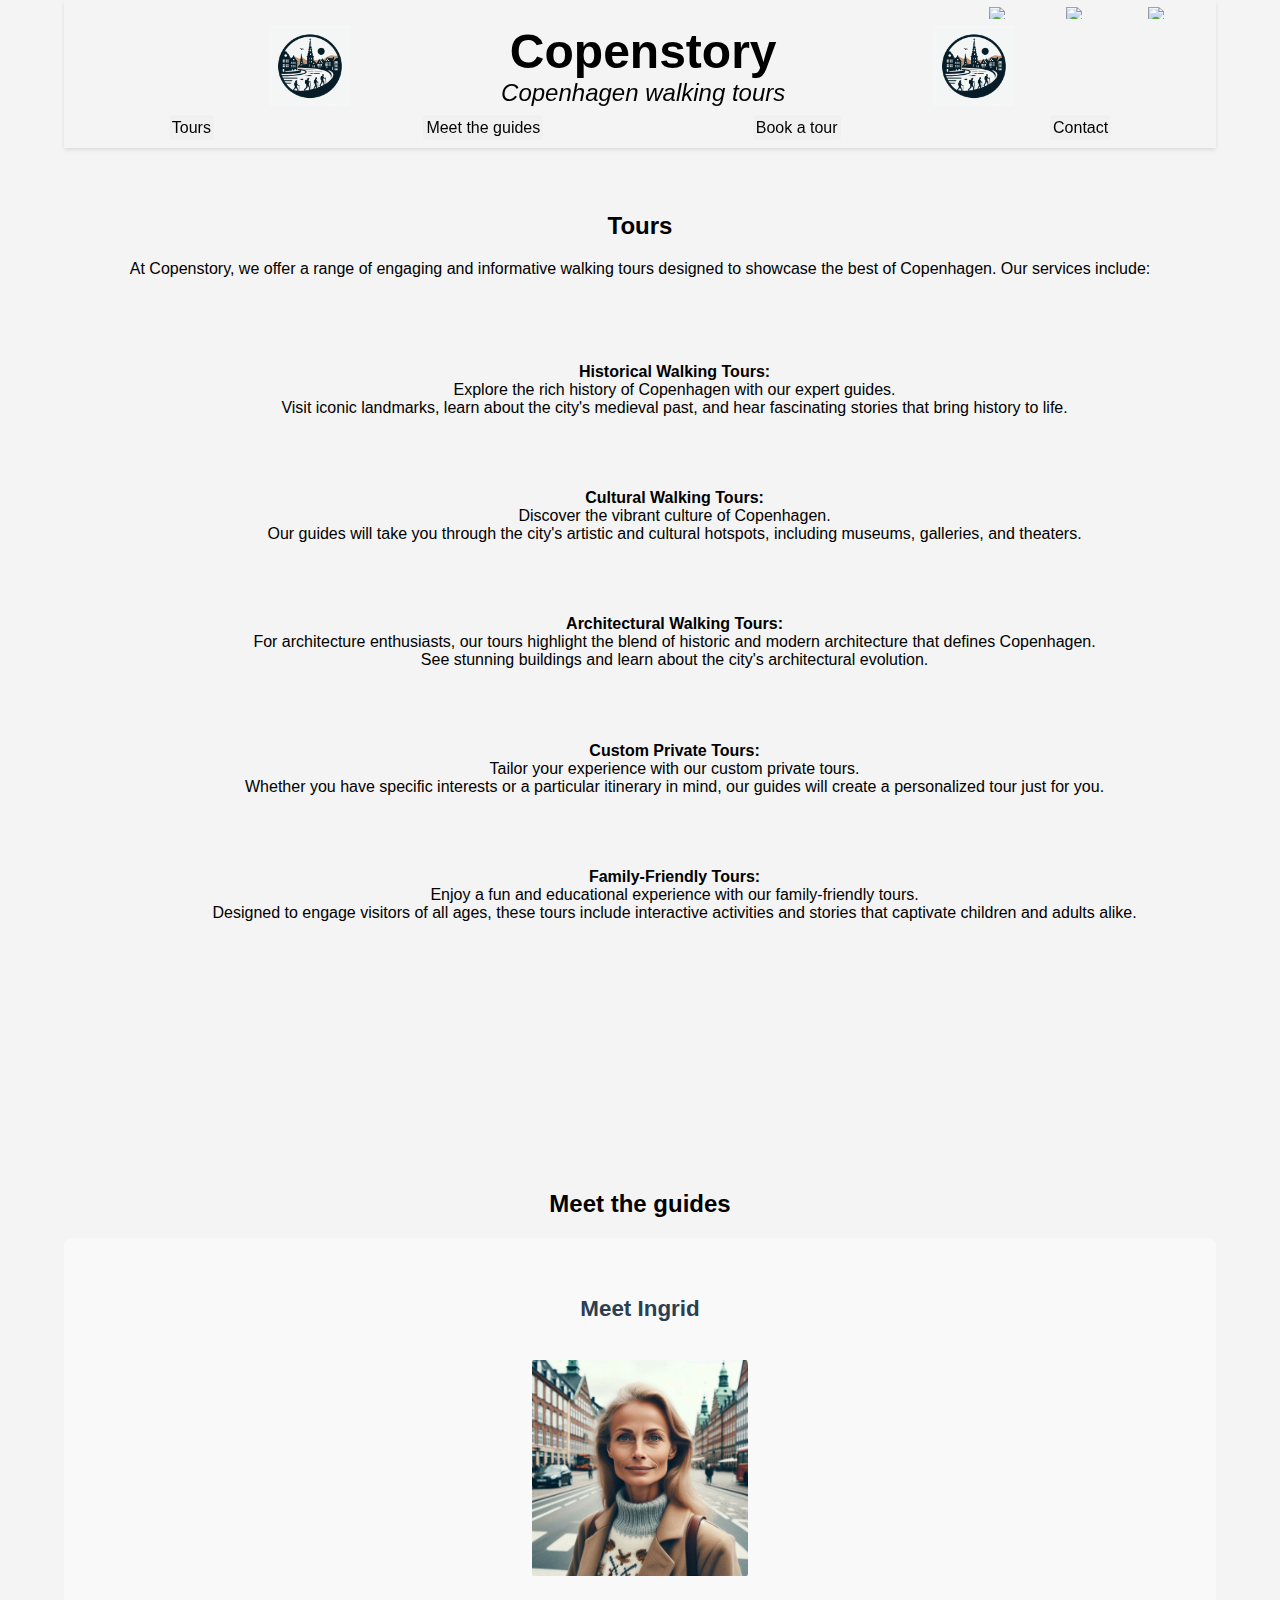
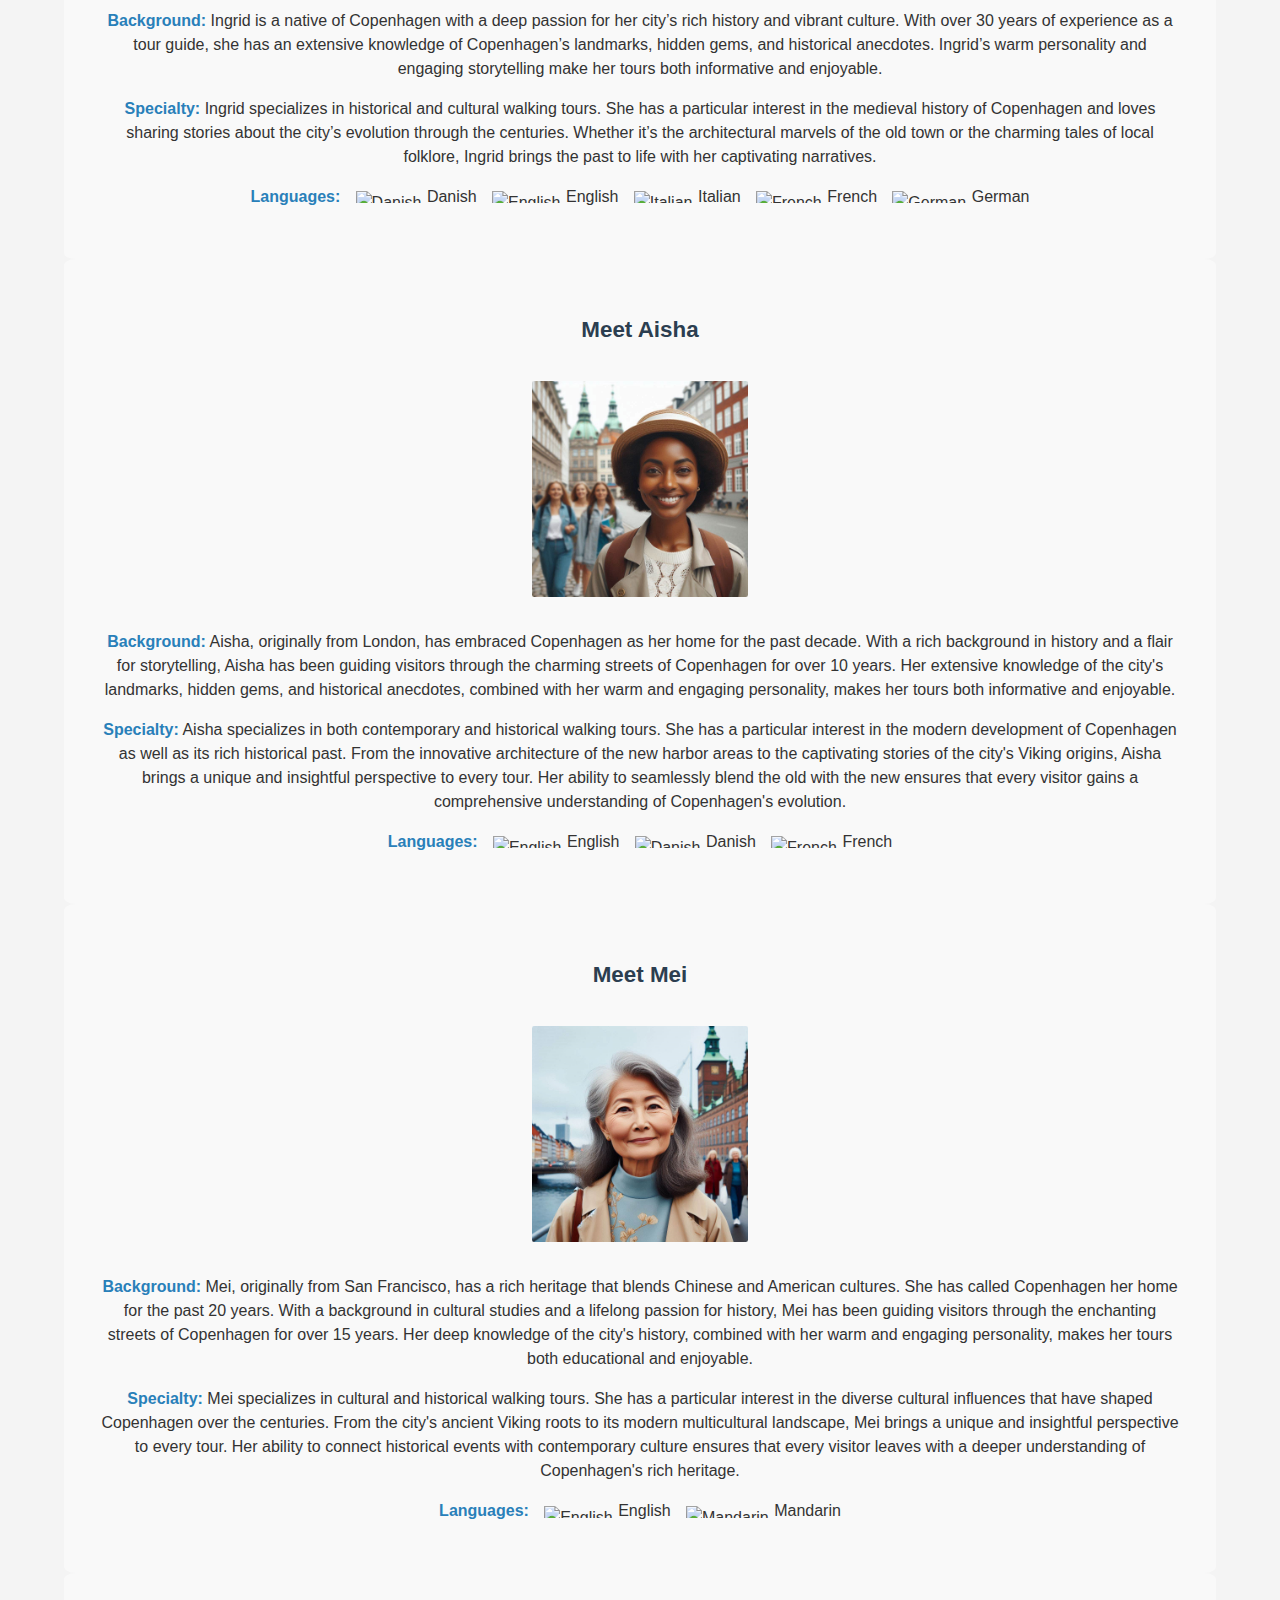
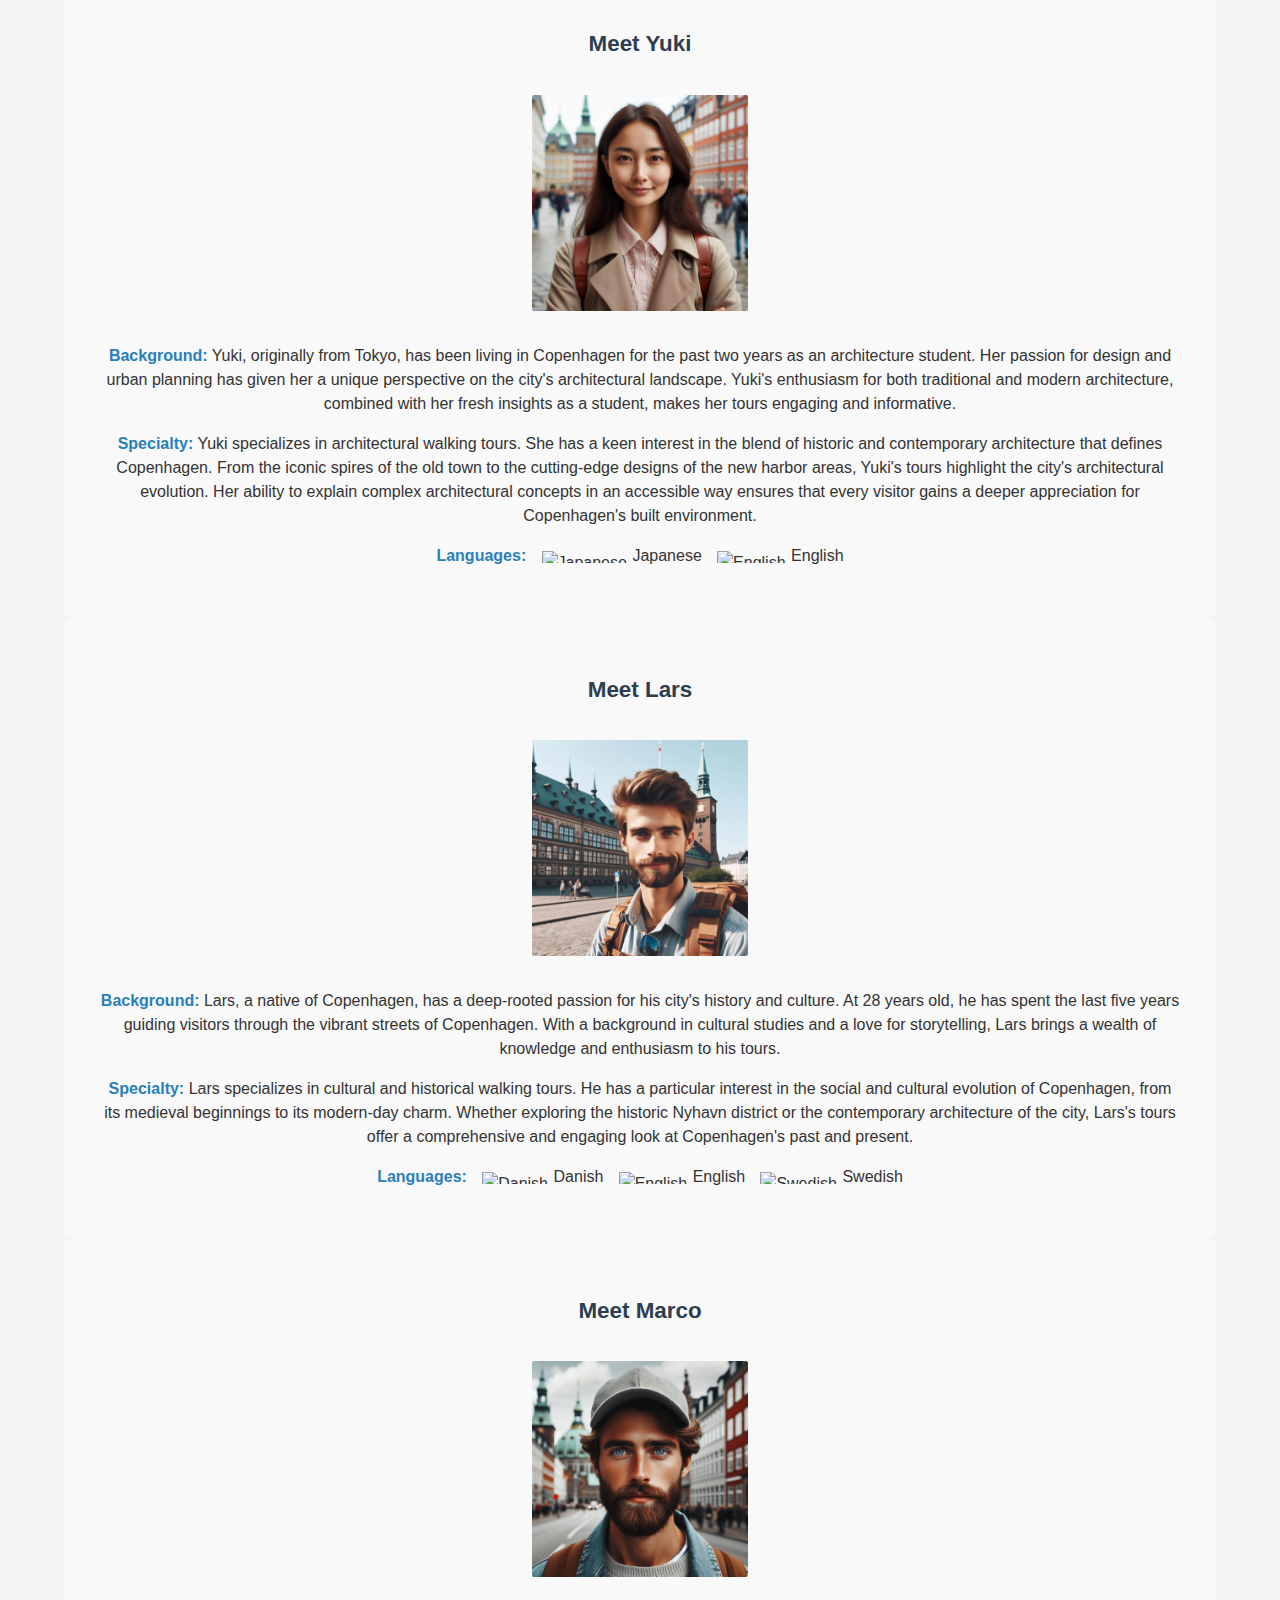
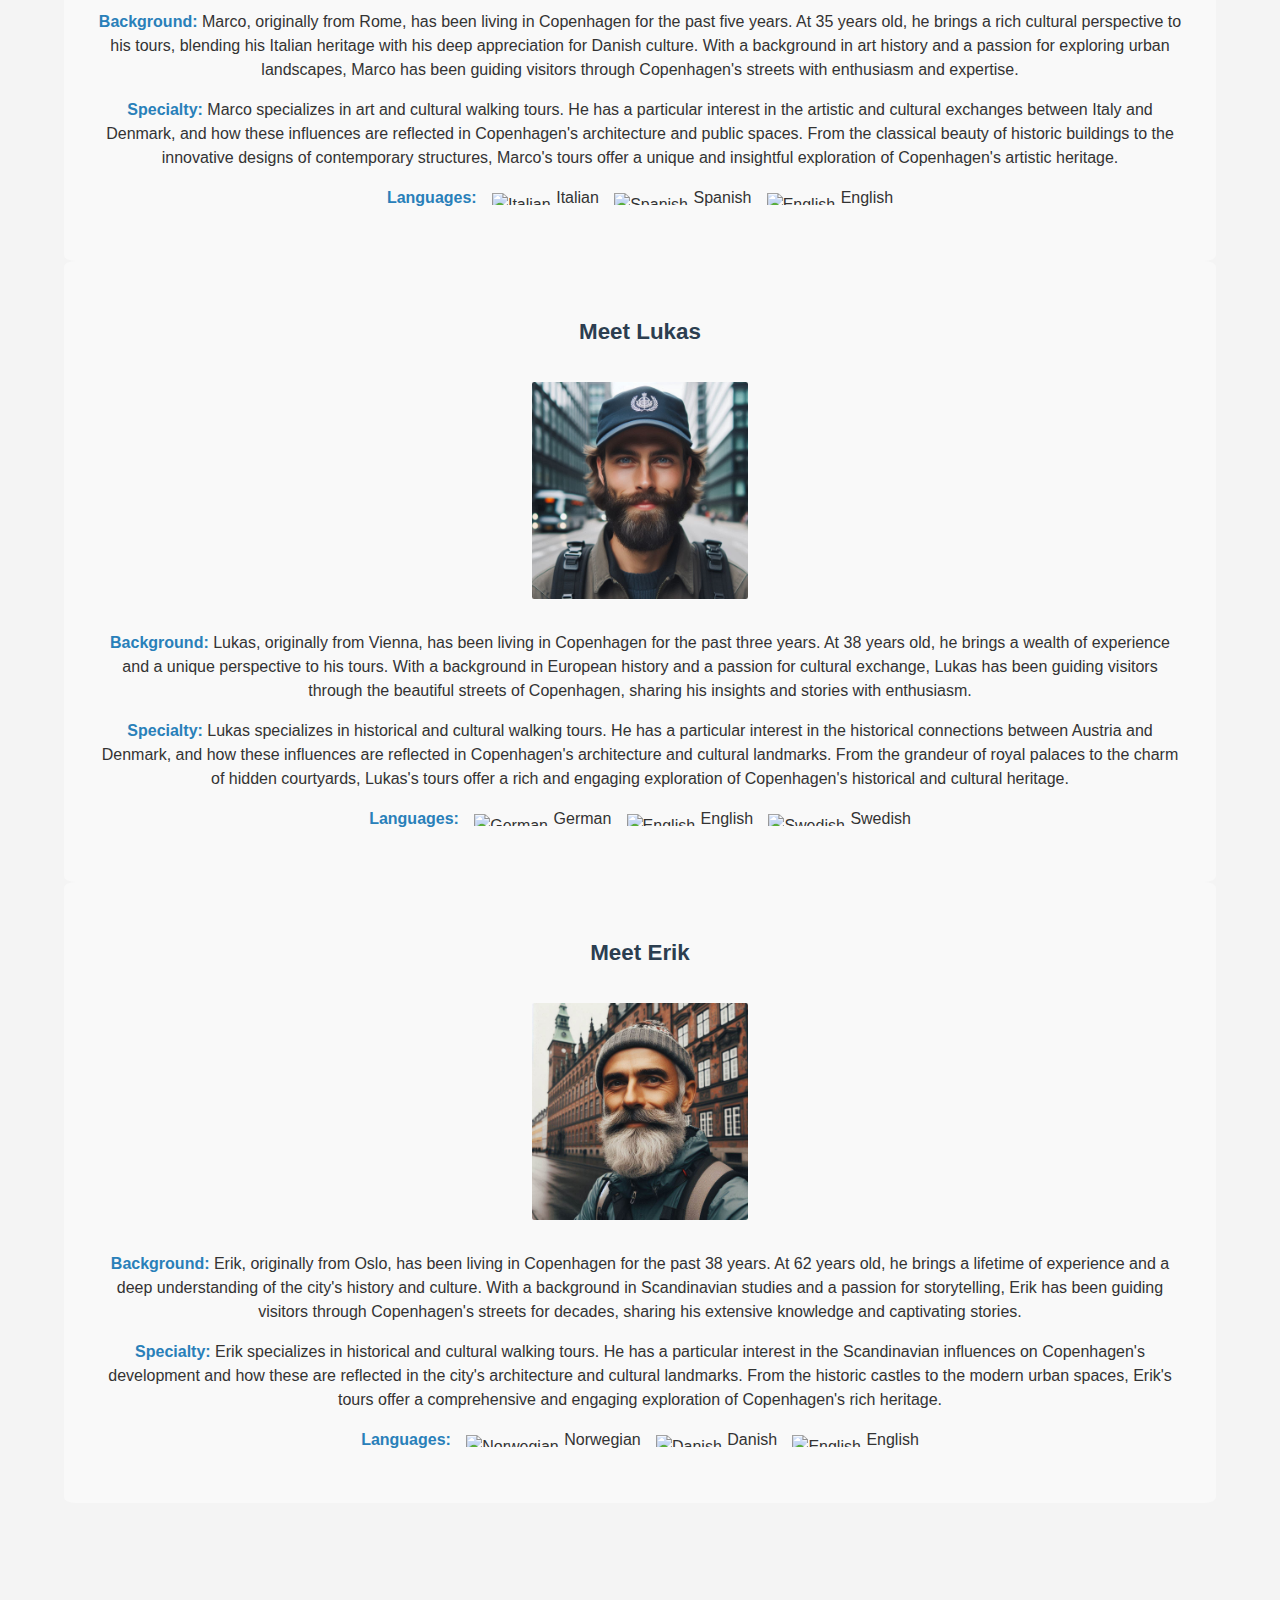
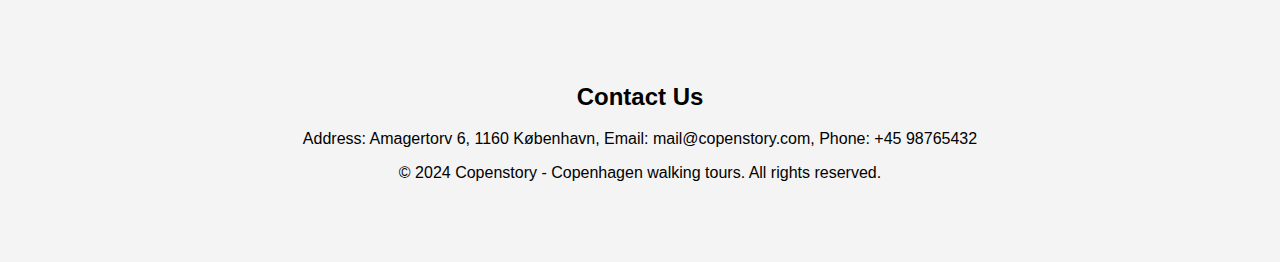
==== index.html @ 25bb9ea0 "validation" ====
<!DOCTYPE html>
<html lang="en">
<head>
    <meta charset="UTF-8">
    <meta name="viewport" content="width=device-width, initial-scale=1.0">
    <title>Copenstory - Copenhagen walking tours</title>
    <link rel="stylesheet" href="styles/style.css">
</head>
<body>
    <header>
        <div class="header-box">
            <div class="top-line">
                <div class="language-links">
                    <a href="index.html"><img src="https://flagicons.lipis.dev/flags/4x3/gb.svg" alt="English" class="flag-icon"></a>
                    <a href="de.html"><img src="https://flagicons.lipis.dev/flags/4x3/de.svg" alt="German" class="flag-icon"></a>
                    <a href="fr.html"><img src="https://flagicons.lipis.dev/flags/4x3/fr.svg" alt="French" class="flag-icon"></a>
                </div>
            </div>
            <div class="main-header">
                <img src="images/copenstory_logo.png" alt="Copenstory logo" class="logo_left">
                <ul class="header_text">
                    <li class="main_title">Copenstory</li>
                    <li class="sub_title">Copenhagen walking tours</li>
                </ul>
                <img src="images/copenstory_logo.png" alt="Copenstory logo" class="logo_right">
            </div>
            <nav>
                <ul class="horizontal_nav">
                    <li><a href="index.html">Tours</a></li>
                    <li><a href="#guides">Meet the guides</a></li>
                    <li><a href="#book">Book a tour</a></li>
                    <li><a href="#contact">Contact</a></li>
                </ul>
            </nav>
        </div>
    </header>
    <main>
        <section id="services">
            <h2>Tours</h2>
            <p>At Copenstory, we offer a range of engaging and informative walking tours designed to showcase the best of Copenhagen. Our services include:</p>
            <ul class="service-list">
                <li><strong>Historical Walking Tours:</strong> 
                    <br> Explore the rich history of Copenhagen with our expert guides. 
                    <br> Visit iconic landmarks, learn about the city's medieval past, and hear fascinating stories that bring history to life.</li>
                <li><strong>Cultural Walking Tours:</strong> 
                    <br>Discover the vibrant culture of Copenhagen. 
                    <br>Our guides will take you through the city's artistic and cultural hotspots, including museums, galleries, and theaters.</li>
                <li><strong>Architectural Walking Tours:</strong> 
                    <br>For architecture enthusiasts, our tours highlight the blend of historic and modern architecture that defines Copenhagen. 
                    <br>See stunning buildings and learn about the city's architectural evolution.</li>
                <li><strong>Custom Private Tours:</strong> 
                    <br>Tailor your experience with our custom private tours. 
                    <br>Whether you have specific interests or a particular itinerary in mind, our guides will create a personalized tour just for you.</li>
                <li><strong>Family-Friendly Tours:</strong> 
                    <br>Enjoy a fun and educational experience with our family-friendly tours. 
                    <br>Designed to engage visitors of all ages, these tours include interactive activities and stories that captivate children and adults alike.</li>
            </ul>
        
        </section>

        <section id="guides">
            <div class="spacer"></div>
                        <h2>Meet the guides</h2>
                  </section>
       
     
<!-- Guide1: Ingrid -->
<section class="guide-profile">
    <h2>Meet Ingrid</h2>
    <img src="images/guide1.png" alt="Ingrid - Walking Tour Guide" class="guide-image">
    <p><strong>Background:</strong> Ingrid is a native of Copenhagen with a deep passion for her city’s rich history and vibrant culture. With over 30 years of experience as a tour guide, she has an extensive knowledge of Copenhagen’s landmarks, hidden gems, and historical anecdotes. Ingrid’s warm personality and engaging storytelling make her tours both informative and enjoyable.</p>
    <p><strong>Specialty:</strong> Ingrid specializes in historical and cultural walking tours. She has a particular interest in the medieval history of Copenhagen and loves sharing stories about the city’s evolution through the centuries. Whether it’s the architectural marvels of the old town or the charming tales of local folklore, Ingrid brings the past to life with her captivating narratives.</p>
    <p><strong>Languages:</strong> 
        <img src="https://flagicons.lipis.dev/flags/4x3/dk.svg" alt="Danish" class="flag-icon"> Danish
        <img src="https://flagicons.lipis.dev/flags/4x3/gb.svg" alt="English" class="flag-icon"> English
        <img src="https://flagicons.lipis.dev/flags/4x3/it.svg" alt="Italian" class="flag-icon"> Italian
        <img src="https://flagicons.lipis.dev/flags/4x3/fr.svg" alt="French" class="flag-icon"> French
        <img src="https://flagicons.lipis.dev/flags/4x3/de.svg" alt="German" class="flag-icon"> German

    </p>
</section>

<!-- Guide2: Aisha -->
<section class="guide-profile">
    <h2>Meet Aisha</h2>
    <img src="images/guide2.png" alt="Aisha - Walking Tour Guide" class="guide-image">
    <p><strong>Background:</strong> Aisha, originally from London, has embraced Copenhagen as her home for the past decade. With a rich background in history and a flair for storytelling, Aisha has been guiding visitors through the charming streets of Copenhagen for over 10 years. Her extensive knowledge of the city's landmarks, hidden gems, and historical anecdotes, combined with her warm and engaging personality, makes her tours both informative and enjoyable.</p>
    <p><strong>Specialty:</strong> Aisha specializes in both contemporary and historical walking tours. She has a particular interest in the modern development of Copenhagen as well as its rich historical past. From the innovative architecture of the new harbor areas to the captivating stories of the city's Viking origins, Aisha brings a unique and insightful perspective to every tour. Her ability to seamlessly blend the old with the new ensures that every visitor gains a comprehensive understanding of Copenhagen's evolution.</p>
    <p><strong>Languages:</strong> 
        <img src="https://flagicons.lipis.dev/flags/4x3/gb.svg" alt="English" class="flag-icon"> English 
        <img src="https://flagicons.lipis.dev/flags/4x3/dk.svg" alt="Danish" class="flag-icon"> Danish 
        <img src="https://flagicons.lipis.dev/flags/4x3/fr.svg" alt="French" class="flag-icon"> French
    </p>
</section>

<!-- Guide3: Mei -->
<section class="guide-profile">
    <h2>Meet Mei</h2>
    <img src="images/guide3.png" alt="Mei - Walking Tour Guide" class="guide-image">
    <p><strong>Background:</strong> Mei, originally from San Francisco, has a rich heritage that blends Chinese and American cultures. She has called Copenhagen her home for the past 20 years. With a background in cultural studies and a lifelong passion for history, Mei has been guiding visitors through the enchanting streets of Copenhagen for over 15 years. Her deep knowledge of the city's history, combined with her warm and engaging personality, makes her tours both educational and enjoyable.</p>
    <p><strong>Specialty:</strong> Mei specializes in cultural and historical walking tours. She has a particular interest in the diverse cultural influences that have shaped Copenhagen over the centuries. From the city's ancient Viking roots to its modern multicultural landscape, Mei brings a unique and insightful perspective to every tour. Her ability to connect historical events with contemporary culture ensures that every visitor leaves with a deeper understanding of Copenhagen's rich heritage.</p>
    <p><strong>Languages:</strong> 
        <img src="https://flagicons.lipis.dev/flags/4x3/gb.svg" alt="English" class="flag-icon"> English 
        <img src="https://flagicons.lipis.dev/flags/4x3/cn.svg" alt="Mandarin" class="flag-icon"> Mandarin 
         <!-- <img src="https://flagicons.lipis.dev/flags/4x3/dk.svg" alt="Danish" class="flag-icon"> Danish -->
    </p>
</section>

<!-- Guide4: Yuki -->
<section class="guide-profile">
    <h2>Meet Yuki</h2>
    <img src="images/guide4.png" alt="Yuki - Walking Tour Guide" class="guide-image">
    <p><strong>Background:</strong> Yuki, originally from Tokyo, has been living in Copenhagen for the past two years as an architecture student. Her passion for design and urban planning has given her a unique perspective on the city's architectural landscape. Yuki's enthusiasm for both traditional and modern architecture, combined with her fresh insights as a student, makes her tours engaging and informative.</p>
    <p><strong>Specialty:</strong> Yuki specializes in architectural walking tours. She has a keen interest in the blend of historic and contemporary architecture that defines Copenhagen. From the iconic spires of the old town to the cutting-edge designs of the new harbor areas, Yuki's tours highlight the city's architectural evolution. Her ability to explain complex architectural concepts in an accessible way ensures that every visitor gains a deeper appreciation for Copenhagen's built environment.</p>
    <p><strong>Languages:</strong> 
        <img src="https://flagicons.lipis.dev/flags/4x3/jp.svg" alt="Japanese" class="flag-icon"> Japanese 
        <img src="https://flagicons.lipis.dev/flags/4x3/gb.svg" alt="English" class="flag-icon"> English
       <!-- <img src="https://flagicons.lipis.dev/flags/4x3/dk.svg" alt="Danish" class="flag-icon"> Danish -->
    </p>
</section>

<!-- Guide5: Lars -->
<section class="guide-profile">
    <h2>Meet Lars</h2>
    <img src="images/guide5.png" alt="Lars - Walking Tour Guide" class="guide-image">
    <p><strong>Background:</strong> Lars, a native of Copenhagen, has a deep-rooted passion for his city's history and culture. At 28 years old, he has spent the last five years guiding visitors through the vibrant streets of Copenhagen. With a background in cultural studies and a love for storytelling, Lars brings a wealth of knowledge and enthusiasm to his tours.</p>
    <p><strong>Specialty:</strong> Lars specializes in cultural and historical walking tours. He has a particular interest in the social and cultural evolution of Copenhagen, from its medieval beginnings to its modern-day charm. Whether exploring the historic Nyhavn district or the contemporary architecture of the city, Lars's tours offer a comprehensive and engaging look at Copenhagen's past and present.</p>
    <p><strong>Languages:</strong> 
        <img src="https://flagicons.lipis.dev/flags/4x3/dk.svg" alt="Danish" class="flag-icon"> Danish 
        <img src="https://flagicons.lipis.dev/flags/4x3/gb.svg" alt="English" class="flag-icon"> English 
        <img src="https://flagicons.lipis.dev/flags/4x3/se.svg" alt="Swedish" class="flag-icon"> Swedish
    </p>
</section>

<!-- Guide6: Marco -->
<section class="guide-profile">
    <h2>Meet Marco</h2>
    <img src="images/guide6.png" alt="Marco - Walking Tour Guide" class="guide-image">
    <p><strong>Background:</strong> Marco, originally from Rome, has been living in Copenhagen for the past five years. At 35 years old, he brings a rich cultural perspective to his tours, blending his Italian heritage with his deep appreciation for Danish culture. With a background in art history and a passion for exploring urban landscapes, Marco has been guiding visitors through Copenhagen's streets with enthusiasm and expertise.</p>
    <p><strong>Specialty:</strong> Marco specializes in art and cultural walking tours. He has a particular interest in the artistic and cultural exchanges between Italy and Denmark, and how these influences are reflected in Copenhagen's architecture and public spaces. From the classical beauty of historic buildings to the innovative designs of contemporary structures, Marco's tours offer a unique and insightful exploration of Copenhagen's artistic heritage.</p>
    <p><strong>Languages:</strong> 
        <img src="https://flagicons.lipis.dev/flags/4x3/it.svg" alt="Italian" class="flag-icon"> Italian 
        <img src="https://flagicons.lipis.dev/flags/4x3/es.svg" alt="Spanish" class="flag-icon"> Spanish 
        <img src="https://flagicons.lipis.dev/flags/4x3/gb.svg" alt="English" class="flag-icon"> English 
           </p>
</section>

<!-- Guide7: Lukas -->
<section class="guide-profile">
    <h2>Meet Lukas</h2>
    <img src="images/guide7.png" alt="Lukas - Walking Tour Guide" class="guide-image">
    <p><strong>Background:</strong> Lukas, originally from Vienna, has been living in Copenhagen for the past three years. At 38 years old, he brings a wealth of experience and a unique perspective to his tours. With a background in European history and a passion for cultural exchange, Lukas has been guiding visitors through the beautiful streets of Copenhagen, sharing his insights and stories with enthusiasm.</p>
    <p><strong>Specialty:</strong> Lukas specializes in historical and cultural walking tours. He has a particular interest in the historical connections between Austria and Denmark, and how these influences are reflected in Copenhagen's architecture and cultural landmarks. From the grandeur of royal palaces to the charm of hidden courtyards, Lukas's tours offer a rich and engaging exploration of Copenhagen's historical and cultural heritage.</p>
    <p><strong>Languages:</strong> 
        <img src="https://flagicons.lipis.dev/flags/4x3/de.svg" alt="German" class="flag-icon"> German 
        <img src="https://flagicons.lipis.dev/flags/4x3/gb.svg" alt="English" class="flag-icon"> English 
        <img src="https://flagicons.lipis.dev/flags/4x3/se.svg" alt="Swedish" class="flag-icon"> Swedish
     
    </p>
</section>

<!-- Guide8: Erik -->
<section class="guide-profile">
    <h2>Meet Erik</h2>
    <img src="images/guide8.png" alt="Erik - Walking Tour Guide" class="guide-image">
    <p><strong>Background:</strong> Erik, originally from Oslo, has been living in Copenhagen for the past 38 years. At 62 years old, he brings a lifetime of experience and a deep understanding of the city's history and culture. With a background in Scandinavian studies and a passion for storytelling, Erik has been guiding visitors through Copenhagen's streets for decades, sharing his extensive knowledge and captivating stories.</p>
    <p><strong>Specialty:</strong> Erik specializes in historical and cultural walking tours. He has a particular interest in the Scandinavian influences on Copenhagen's development and how these are reflected in the city's architecture and cultural landmarks. From the historic castles to the modern urban spaces, Erik's tours offer a comprehensive and engaging exploration of Copenhagen's rich heritage.</p>
    <p><strong>Languages:</strong> 
        <img src="https://flagicons.lipis.dev/flags/4x3/no.svg" alt="Norwegian" class="flag-icon"> Norwegian 
        <img src="https://flagicons.lipis.dev/flags/4x3/dk.svg" alt="Danish" class="flag-icon"> Danish 
        <img src="https://flagicons.lipis.dev/flags/4x3/gb.svg" alt="English" class="flag-icon"> English
    </p>
</section>
                          
        <section id="contact">
            <div class="spacer"></div>
            
            <h2>Contact Us</h2>
            <p>Address: Amagertorv 6, 1160 København, Email: mail@copenstory.com, Phone: +45 98765432</p>
        </section>
       <footer>
        <p>&copy; 2024 Copenstory - Copenhagen walking tours. All rights reserved.</p>
    </footer>

</body>
</html>
---- styles/style.css ----
body {
    font-family: Arial, sans-serif;
    margin: 0; /* Remove margins */
    padding: 5% 5%; /* Add padding to the sides */
    background-color: #f4f4f4;
    text-align: center;
    box-sizing: border-box;
    padding-top: 12em; /* Adjust this value based on the height of your header */
}

.spacer {
    height: 10em; /* Adjust the height as needed */
}

@media (max-width: 600px) {
    .spacer  {
        height: 6em; /* Adjust the height as needed */
    }}



/* HEADER start */

header {
    position: fixed; /* This makes the header fixed */
    top: 0; /* Position it at the top */
    width: 90%; /* Make sure it spans the full width */
    background-color: #f4f4f4; /* Same background color as the body */
    z-index: 1000; /* Ensure it stays above other content */
}

.header-box {
    width: 100%; /* Adjust width to match body padding */ 
    background-color: #f4f4f4; /* Same background color as the body */
    box-shadow: 0 0.125em 0.25em rgba(0, 0, 0, 0.1); /* Optional: Add a shadow for better separation */
}

.top-line {
    display: flex;
    justify-content: flex-end;
    padding: 0.2em;
    flex-wrap: wrap; /* Allow items to wrap on smaller screens */
}

.language-links {
    display: flex;
    gap: 0.5em; /* Space between the flags */
    align-items: center;
}

.flag-icon {
    width: 2em; /* Adjust the size as needed */
    height: auto;
    vertical-align: middle; /* Align the icons with the text */
}


.main-header {
    display: grid;
    grid-template-columns: 25% 50% 25%;
    align-items: center;
    gap: 0.2em; /* Adjust the gap as needed */
}

.logo_left {
    grid-column: 1;
    width: auto;
    height: 100%;
    max-height: 5em; 
    margin-right: 0.1em; 
    justify-self: right; /* Center horizontally */
    align-self: center; /* Center vertically */
}

@media (max-width: 600px) {
    .logo_left {
        max-height: 3em; 
        padding: 0.1em; /* Adjust padding for smaller screens */
        flex-wrap: nowrap;
        justify-self: right; /* Center horizontally */
        align-self: center; /* Center vertically */
    }}


.logo_right {
    grid-column: 3;
    width: auto;
    height: 100%;
    max-height: 5em; 
    margin-right: 0.1em; 
 
}

@media (max-width: 600px) {
    .logo_right {
        max-height: 3em; 
        }}


.header_text {
    grid-column: 2;
    list-style: none;
    padding: 0;
    margin: 0;
}

.header_text li {
    margin: 0;
}

.main_title {
    font-size: 3em; /* Adjust this value to make the main title larger */
    font-weight: bold; /* This makes the main title bold */
}

@media (max-width: 600px) {
    .main_title {
        max-height: 2em; 
        font-size: 2em;
        }}

@media (max-width: 500px) {
            .main_title {
                max-height: 1em; 
                font-size: 1em;
                }}

.sub_title {
    font-size: 1.5em; /* Adjust this value to make the subtitle smaller */
    font-weight: normal; /* This makes the subtitle normal weight */
    font-style: italic; /* This makes the subtitle italic */
}

@media (max-width: 600px) {
    .sub_title {
        max-height: 1em; 
        font-size: 1em;
        }}

@media (max-width: 500px) {
            .sub_title {
                max-height: 0.7em; 
                font-size:  0.7em; 
                }}




/* navigation bar */
nav {
    display: grid;
    width: 100%; /* Ensure the nav spans the full width */
    background-color: #f4f4f4; /* Same background color as the header */
}

.horizontal_nav {
    list-style-type: none; /* Remove bullet points */
    padding: 0; /* Remove default padding */
    margin: 0; /* Remove default margin */
    display: flex; /* Use Flexbox to arrange items horizontally */
    justify-content: space-around; /* Distribute items evenly */
    flex-wrap: nowrap; /* Prevent items from wrapping */
    white-space: nowrap; /* Force items to stay on a single line */
}

.horizontal_nav li {
    margin: 0.5em; /* Optional: space between items */
}

.horizontal_nav a {
    text-decoration: none; /* Remove underline from links */
    color: black; /* Set link color */
    padding: 0.2em; /* Add padding for better click area */
    background-color: #f0f0f0; /* Background color for links */
    border-radius: 0.25em; /* Rounded corners */
    display: block; /* Make the link fill the list item */
    
}

/* Media query for smaller screens */
@media (max-width: 500px) {
    .horizontal_nav a {
        font-size: 0.5em; /* Reduce font size for smaller screens */
        padding: 0.1em; /* Adjust padding for smaller screens */
        flex-wrap: nowrap;
    }}

.horizontal_nav a:hover {
    background-color: #ddd; /* Change background on hover */
}



/* HEADER end */

/* TOURS LIST */
.service-list {
    width: 100%;
    list-style-type: none; /* Remove default bullets */
    padding: 3%;
}

.service-list li {
    margin-bottom: 0.2rem; /* Add space between items */
    padding: 3%;
    position: relative;
}


/*
.service-list li::before {
    content: '•'; 
    color: #080808; 
    font-size: 1.5rem; 
    position: absolute;
    left: 5%;
    top: 0;
    line-height: 1.2rem; 
}

*/
/* GUIDES */


.guide-profile {
    font-family: Arial, sans-serif;
    line-height: 1.6;
    color: #333;
    max-width: 100%;
    padding: 3%;
    border: 0.1% solid #ddd;
    border-radius: 1%;
    background-color: #f9f9f9;
}

.guide-profile h2 {
    font-size: 1.4rem; /* Using rem for relative sizing */
    margin-bottom: 1rem;
    color: #2c3e50;
}

.guide-profile p {
    margin-bottom: 1rem;
    font-size: 1rem; /* Using rem for relative sizing */
    line-height: 1.5; /* Adjust line height for better alignment */
}

.guide-profile strong {
    color: #2980b9;
}

.guide-image {
    display: block;
    max-width: 20%;
    max-height: 20%;
    
    margin: 3% auto;
    border-radius: 1%;
}

/* General media query for responsive design */
@media (max-width: 768px) {
    .guide-image {
        max-width: 60%; /* Adjust the max-width for smaller screens */
    }

    .guide-profile h2 {
        font-size: 2.5rem; /* Increase font size for better readability on small screens */
    }

    .guide-profile p {
        font-size: 1.2rem; /* Adjust font size for better readability */
    }
}

@media (max-width: 480px) {
    .guide-image {
        max-width: 60%; /* Further adjust the max-width for very small screens */
    }

    .guide-profile h2 {
        font-size: 3rem; /* Further increase font size for very small screens */
    }

    .guide-profile p {
        font-size: 1.4rem; /* Further adjust font size for very small screens */
    }
}

/* Flag icon styling */
.flag-icon {
    width: auto; /* Adjust the size as needed */
    height: 0.75rem;
    vertical-align: middle; /* Align the icons with the text */
    margin-right: 0.1%; /* Space between the icon and the text */
    margin-left: 1%; /* Space between the icon and the text */
    display: inline-block; /* Ensure the flag is treated as an inline element */
}
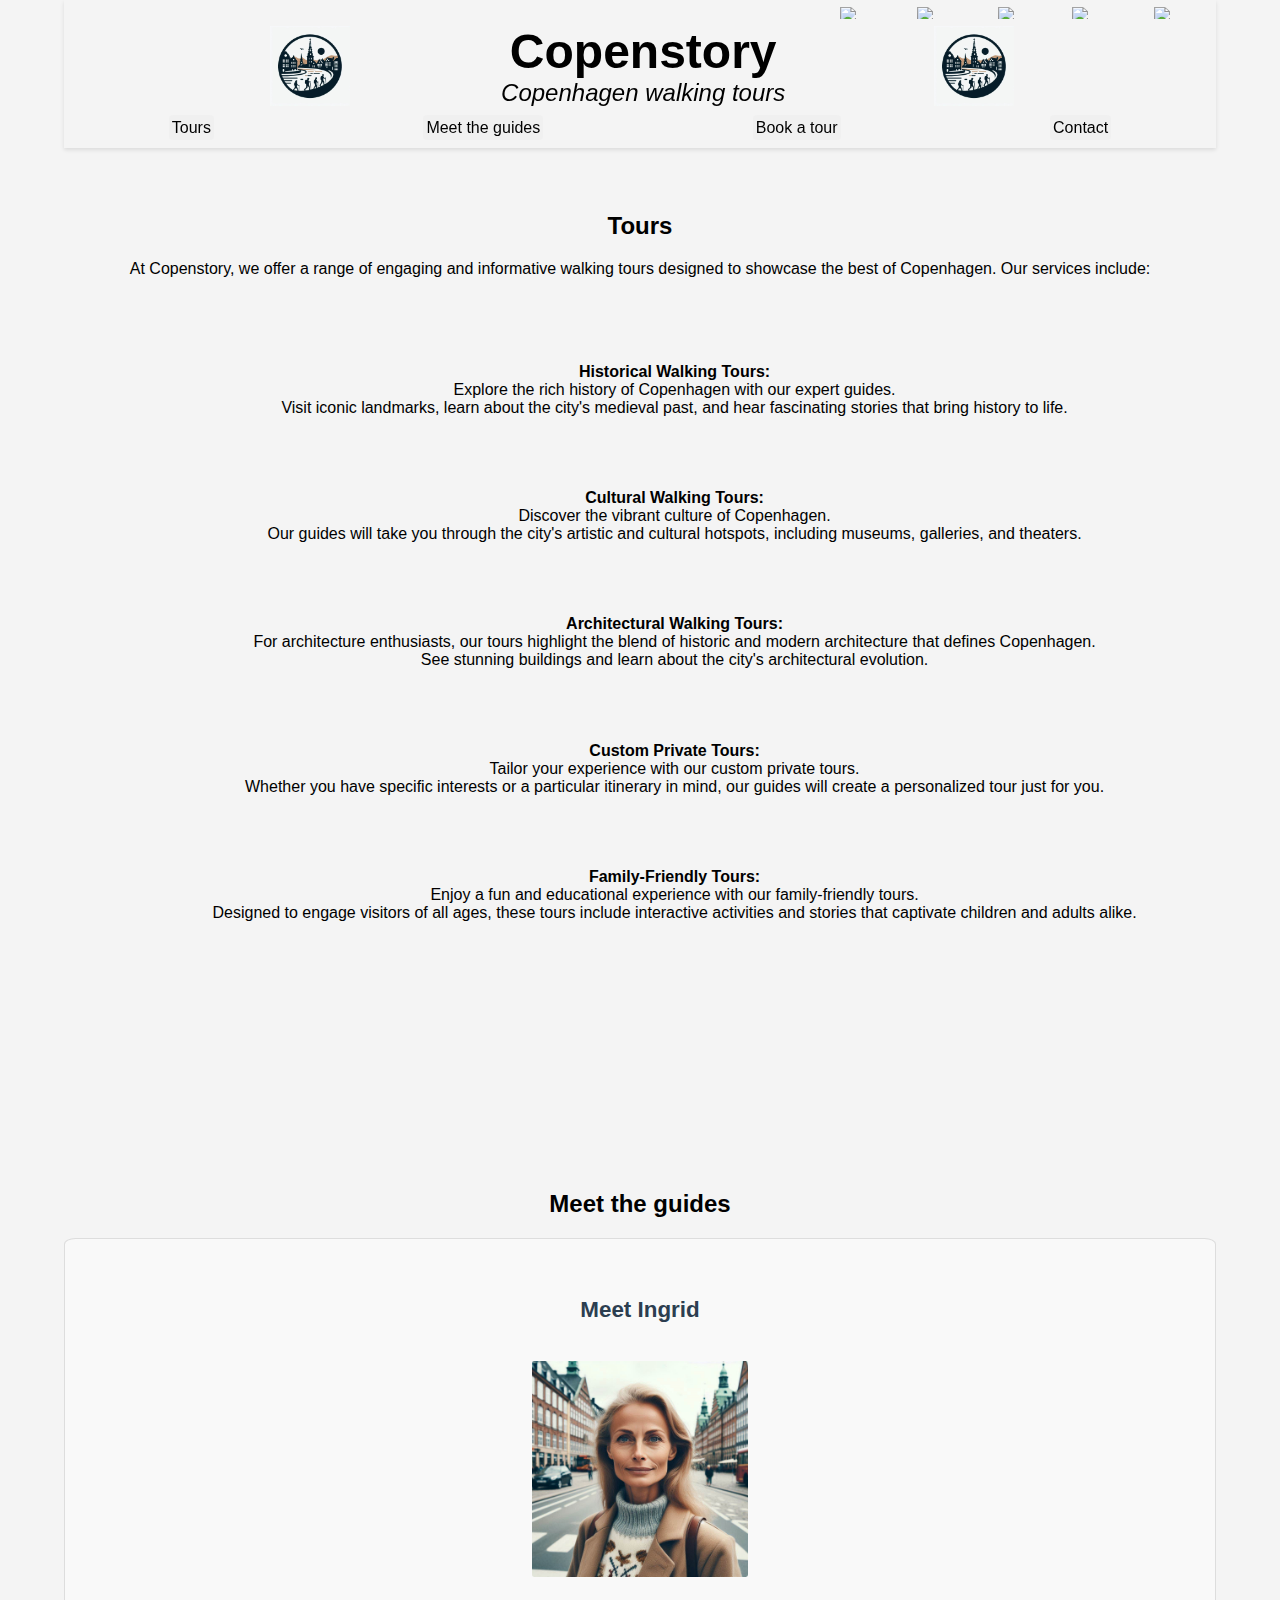
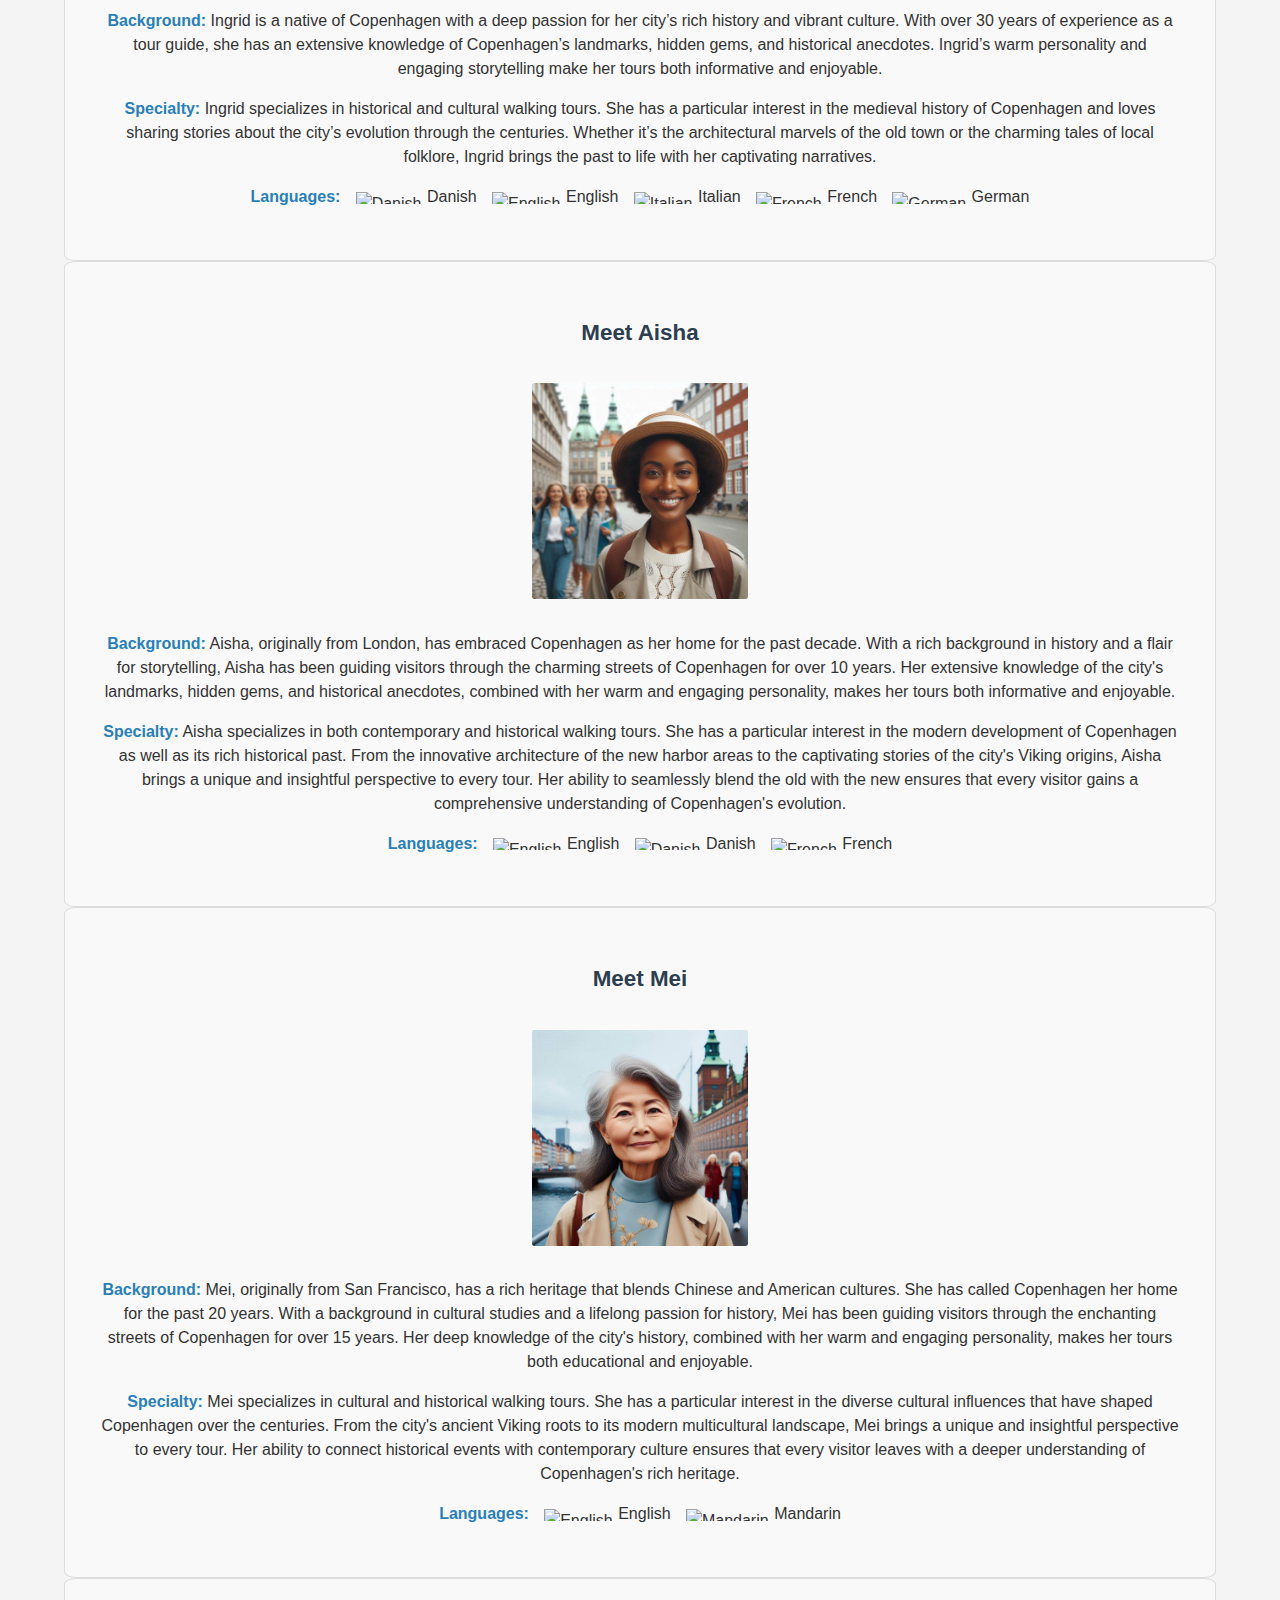
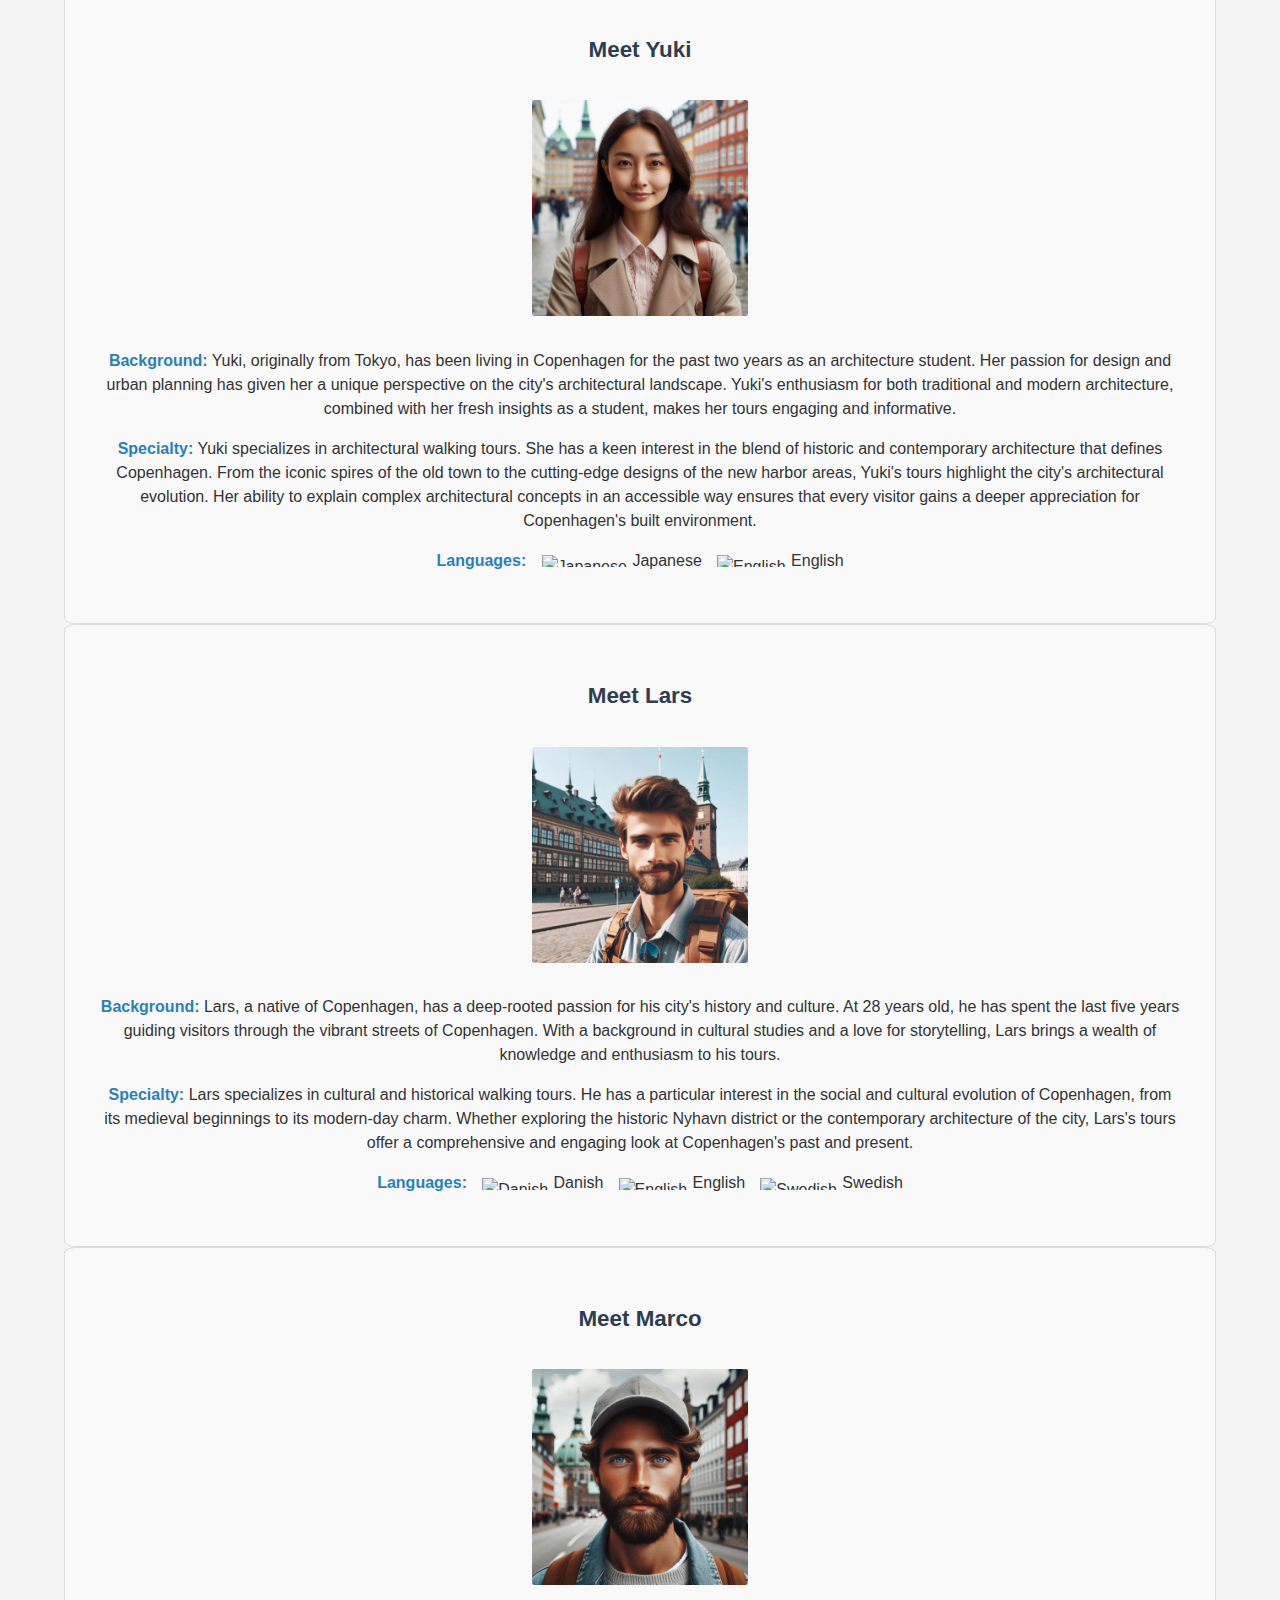
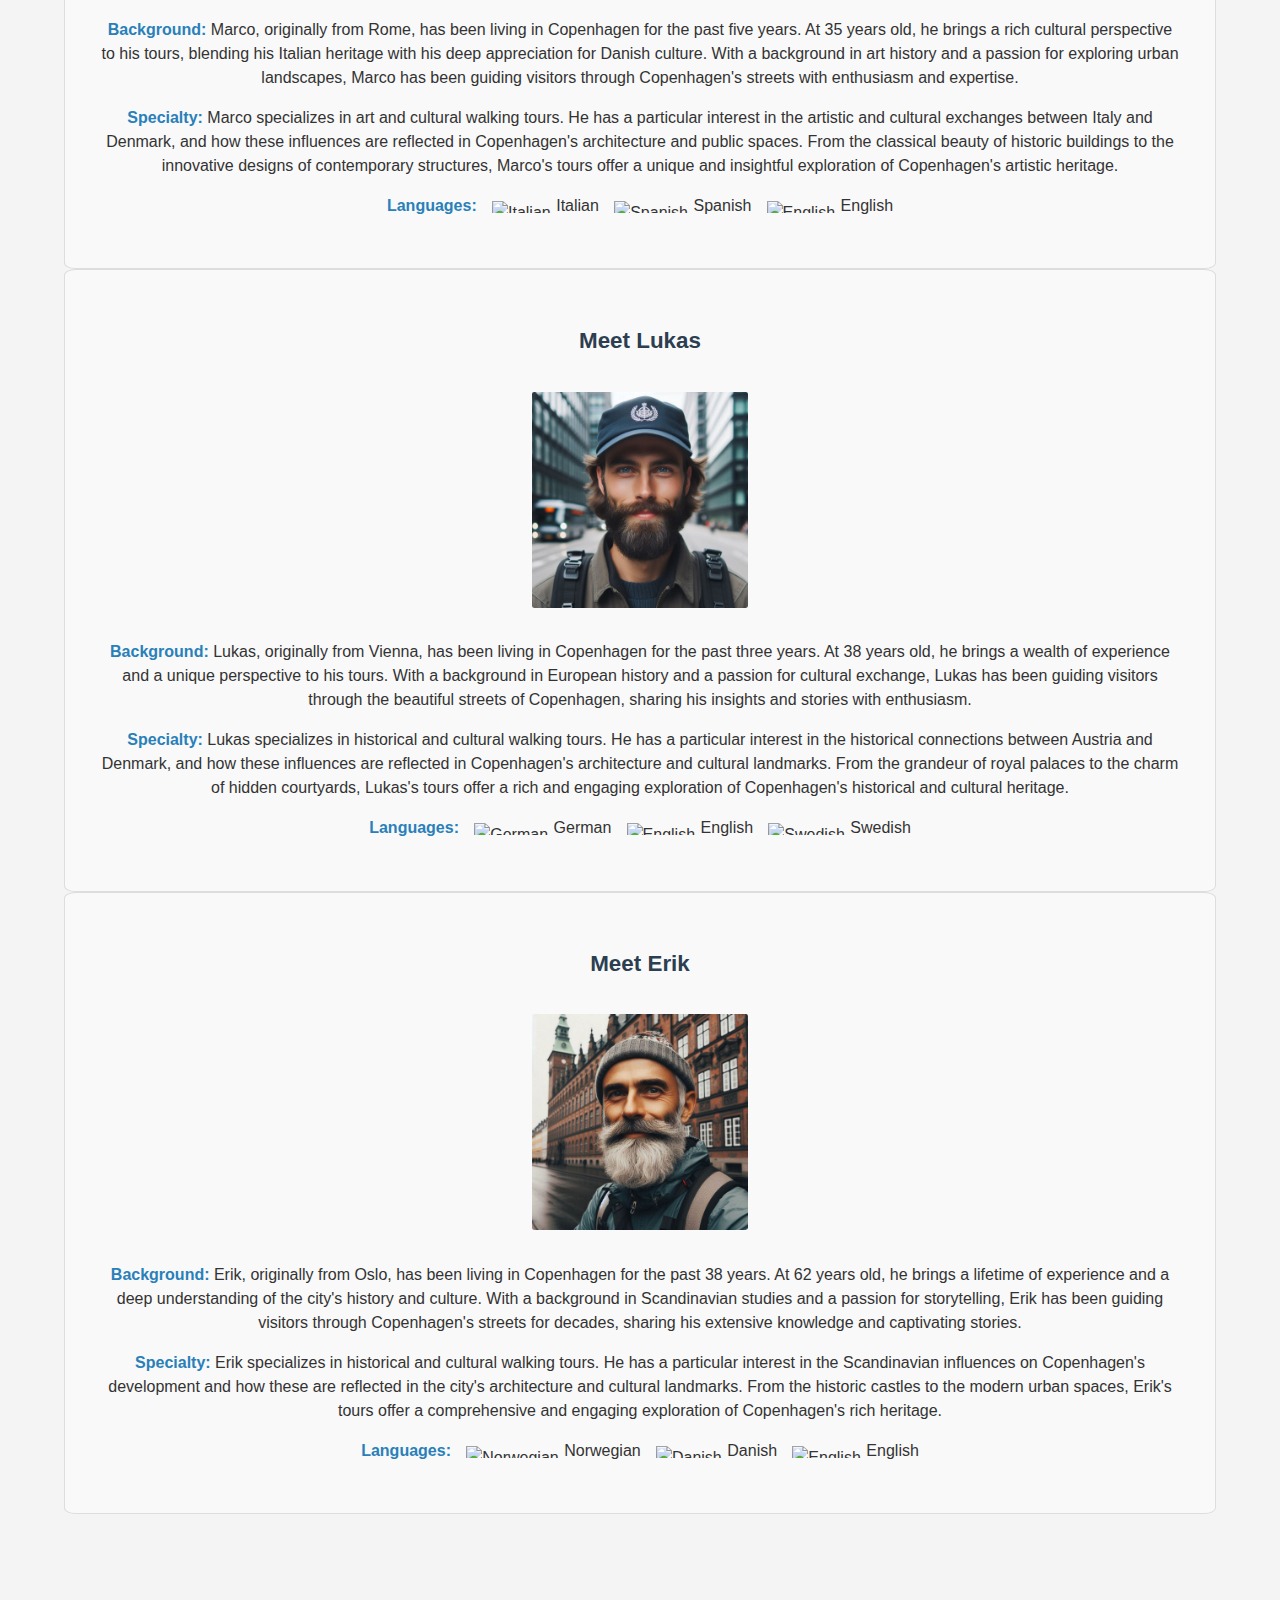
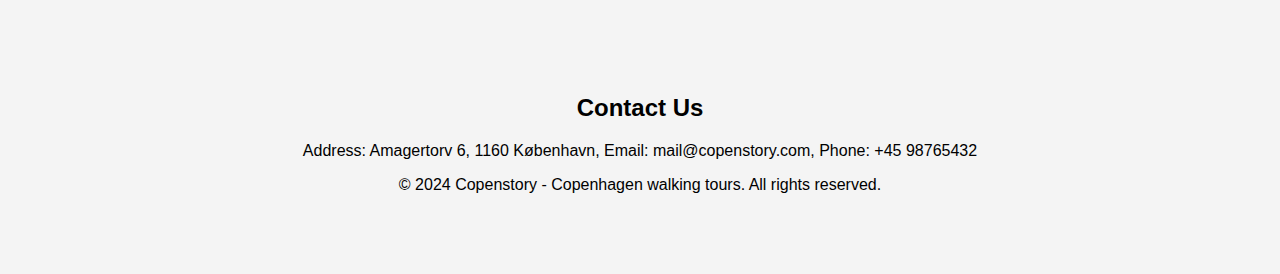
==== commit 80cd9492: "lang3" ====
--- a/index.html
+++ b/index.html
@@ -14,6 +14,8 @@
                     <a href="index.html"><img src="https://flagicons.lipis.dev/flags/4x3/gb.svg" alt="English" class="flag-icon"></a>
                     <a href="de.html"><img src="https://flagicons.lipis.dev/flags/4x3/de.svg" alt="German" class="flag-icon"></a>
                     <a href="fr.html"><img src="https://flagicons.lipis.dev/flags/4x3/fr.svg" alt="French" class="flag-icon"></a>
+                    <a href="es.html"><img src="https://flagicons.lipis.dev/flags/4x3/es.svg" alt="Spanish" class="flag-icon"></a>
+                    <a href="pl.html"><img src="https://flagicons.lipis.dev/flags/4x3/pl.svg" alt="Polish" class="flag-icon"></a>
                 </div>
             </div>
             <div class="main-header">
@@ -34,7 +36,7 @@
             </nav>
         </div>
     </header>
-    <main>
+   
         <section id="services">
             <h2>Tours</h2>
             <p>At Copenstory, we offer a range of engaging and informative walking tours designed to showcase the best of Copenhagen. Our services include:</p>
@@ -58,27 +60,26 @@
         
         </section>
 
-        <section id="guides">
+        <section id="guides">      
             <div class="spacer"></div>
-                        <h2>Meet the guides</h2>
-                  </section>
+            <h2>Meet the guides</h2>
+        </section>
        
      
 <!-- Guide1: Ingrid -->
-<section class="guide-profile">
-    <h2>Meet Ingrid</h2>
-    <img src="images/guide1.png" alt="Ingrid - Walking Tour Guide" class="guide-image">
-    <p><strong>Background:</strong> Ingrid is a native of Copenhagen with a deep passion for her city’s rich history and vibrant culture. With over 30 years of experience as a tour guide, she has an extensive knowledge of Copenhagen’s landmarks, hidden gems, and historical anecdotes. Ingrid’s warm personality and engaging storytelling make her tours both informative and enjoyable.</p>
-    <p><strong>Specialty:</strong> Ingrid specializes in historical and cultural walking tours. She has a particular interest in the medieval history of Copenhagen and loves sharing stories about the city’s evolution through the centuries. Whether it’s the architectural marvels of the old town or the charming tales of local folklore, Ingrid brings the past to life with her captivating narratives.</p>
-    <p><strong>Languages:</strong> 
-        <img src="https://flagicons.lipis.dev/flags/4x3/dk.svg" alt="Danish" class="flag-icon"> Danish
-        <img src="https://flagicons.lipis.dev/flags/4x3/gb.svg" alt="English" class="flag-icon"> English
-        <img src="https://flagicons.lipis.dev/flags/4x3/it.svg" alt="Italian" class="flag-icon"> Italian
-        <img src="https://flagicons.lipis.dev/flags/4x3/fr.svg" alt="French" class="flag-icon"> French
-        <img src="https://flagicons.lipis.dev/flags/4x3/de.svg" alt="German" class="flag-icon"> German
-
-    </p>
-</section>
+        <section class="guide-profile">
+            <h2>Meet Ingrid</h2>
+            <img src="images/guide1.png" alt="Ingrid - Walking Tour Guide" class="guide-image">
+            <p><strong>Background:</strong> Ingrid is a native of Copenhagen with a deep passion for her city’s rich history and vibrant culture. With over 30 years of experience as a tour guide, she has an extensive knowledge of Copenhagen’s landmarks, hidden gems, and historical anecdotes. Ingrid’s warm personality and engaging storytelling make her tours both informative and enjoyable.</p>
+            <p><strong>Specialty:</strong> Ingrid specializes in historical and cultural walking tours. She has a particular interest in the medieval history of Copenhagen and loves sharing stories about the city’s evolution through the centuries. Whether it’s the architectural marvels of the old town or the charming tales of local folklore, Ingrid brings the past to life with her captivating narratives.</p>
+            <p><strong>Languages:</strong> 
+            <img src="https://flagicons.lipis.dev/flags/4x3/dk.svg" alt="Danish" class="flag-icon"> Danish
+            <img src="https://flagicons.lipis.dev/flags/4x3/gb.svg" alt="English" class="flag-icon"> English
+            <img src="https://flagicons.lipis.dev/flags/4x3/it.svg" alt="Italian" class="flag-icon"> Italian
+            <img src="https://flagicons.lipis.dev/flags/4x3/fr.svg" alt="French" class="flag-icon"> French
+            <img src="https://flagicons.lipis.dev/flags/4x3/de.svg" alt="German" class="flag-icon"> German
+            </p>
+        </section>
 
 <!-- Guide2: Aisha -->
 <section class="guide-profile">
@@ -171,7 +172,7 @@
         <img src="https://flagicons.lipis.dev/flags/4x3/gb.svg" alt="English" class="flag-icon"> English
     </p>
 </section>
-                          
+       
         <section id="contact">
             <div class="spacer"></div>
             
@@ -181,6 +182,6 @@
        <footer>
         <p>&copy; 2024 Copenstory - Copenhagen walking tours. All rights reserved.</p>
     </footer>
-
+  
 </body>
 </html>--- a/styles/style.css
+++ b/styles/style.css
@@ -8,16 +8,28 @@
     padding-top: 12em; /* Adjust this value based on the height of your header */
 }
 
+:root {
+    --breakpoint-small: 600px; /* Jeg vil gerne kunne styre skiftet i px kun et sted 
+    Giver fejl i validering af CCS, og CoPilot foreslår at variable sættes i preprocessor, som er uden for scope her.
+
+    Using :root to define custom properties (CSS variables) is a valid and widely accepted practice in modern CSS. 
+    However, custom properties cannot be directly used inside media queries. This might be causing the validation issues you’re encountering.
+    To ensure your CSS validates correctly, you can use a preprocessor like Sass or Less, 
+    which allows you to define variables and reuse them throughout your CSS.
+    Here’s how you can do it with Sass:    Define the variable:$breakpoint-small: 600px;    */
+    --breakpoint-tiny: 500px;
+
+}
+
 .spacer {
     height: 10em; /* Adjust the height as needed */
 }
 
-@media (max-width: 600px) {
-    .spacer  {
+@media (max-width: var(--breakpoint-small)) {
+    .spacer {
         height: 6em; /* Adjust the height as needed */
-    }}
-
-
+    }
+}
 
 /* HEADER start */
 
@@ -53,7 +65,6 @@
     height: auto;
     vertical-align: middle; /* Align the icons with the text */
 }
-
 
 .main-header {
     display: grid;
@@ -72,15 +83,15 @@
     align-self: center; /* Center vertically */
 }
 
-@media (max-width: 600px) {
+@media (max-width: var(--breakpoint-small)) {
     .logo_left {
         max-height: 3em; 
         padding: 0.1em; /* Adjust padding for smaller screens */
         flex-wrap: nowrap;
         justify-self: right; /* Center horizontally */
         align-self: center; /* Center vertically */
-    }}
-
+    }
+}
 
 .logo_right {
     grid-column: 3;
@@ -88,14 +99,13 @@
     height: 100%;
     max-height: 5em; 
     margin-right: 0.1em; 
- 
-}
-
-@media (max-width: 600px) {
+}
+
+@media (max-width: var(--breakpoint-small)) {
     .logo_right {
         max-height: 3em; 
-        }}
-
+    }
+}
 
 .header_text {
     grid-column: 2;
@@ -113,17 +123,17 @@
     font-weight: bold; /* This makes the main title bold */
 }
 
-@media (max-width: 600px) {
+@media (max-width: var(--breakpoint-small)) {
     .main_title {
-        max-height: 2em; 
         font-size: 2em;
-        }}
-
-@media (max-width: 500px) {
-            .main_title {
-                max-height: 1em; 
-                font-size: 1em;
-                }}
+    }
+}
+
+@media (max-width: var(--breakpoint-tiny)) {
+    .main_title {
+        font-size: 1em;
+    }
+}
 
 .sub_title {
     font-size: 1.5em; /* Adjust this value to make the subtitle smaller */
@@ -131,20 +141,17 @@
     font-style: italic; /* This makes the subtitle italic */
 }
 
-@media (max-width: 600px) {
+@media (max-width: var(--breakpoint-small)) {
     .sub_title {
-        max-height: 1em; 
         font-size: 1em;
-        }}
-
-@media (max-width: 500px) {
-            .sub_title {
-                max-height: 0.7em; 
-                font-size:  0.7em; 
-                }}
-
-
-
+    }
+}
+
+@media (max-width: var(--breakpoint-tiny)) {
+    .sub_title {
+        font-size: 0.7em; 
+    }
+}
 
 /* navigation bar */
 nav {
@@ -174,22 +181,20 @@
     background-color: #f0f0f0; /* Background color for links */
     border-radius: 0.25em; /* Rounded corners */
     display: block; /* Make the link fill the list item */
-    
 }
 
 /* Media query for smaller screens */
-@media (max-width: 500px) {
+@media (max-width: var(--breakpoint-tiny)) {
     .horizontal_nav a {
         font-size: 0.5em; /* Reduce font size for smaller screens */
         padding: 0.1em; /* Adjust padding for smaller screens */
         flex-wrap: nowrap;
-    }}
+    }
+}
 
 .horizontal_nav a:hover {
     background-color: #ddd; /* Change background on hover */
 }
-
-
 
 /* HEADER end */
 
@@ -206,21 +211,7 @@
     position: relative;
 }
 
-
-/*
-.service-list li::before {
-    content: '•'; 
-    color: #080808; 
-    font-size: 1.5rem; 
-    position: absolute;
-    left: 5%;
-    top: 0;
-    line-height: 1.2rem; 
-}
-
-*/
 /* GUIDES */
-
 
 .guide-profile {
     font-family: Arial, sans-serif;
@@ -228,7 +219,7 @@
     color: #333;
     max-width: 100%;
     padding: 3%;
-    border: 0.1% solid #ddd;
+    border: 0.1em solid #ddd; /* Relative to the font size of the element */
     border-radius: 1%;
     background-color: #f9f9f9;
 }
@@ -253,13 +244,12 @@
     display: block;
     max-width: 20%;
     max-height: 20%;
-    
     margin: 3% auto;
     border-radius: 1%;
 }
 
 /* General media query for responsive design */
-@media (max-width: 768px) {
+@media (max-width: var(--breakpoint-small)) {
     .guide-image {
         max-width: 60%; /* Adjust the max-width for smaller screens */
     }
@@ -273,7 +263,7 @@
     }
 }
 
-@media (max-width: 480px) {
+@media (max-width: var(--breakpoint-tiny)) {
     .guide-image {
         max-width: 60%; /* Further adjust the max-width for very small screens */
     }
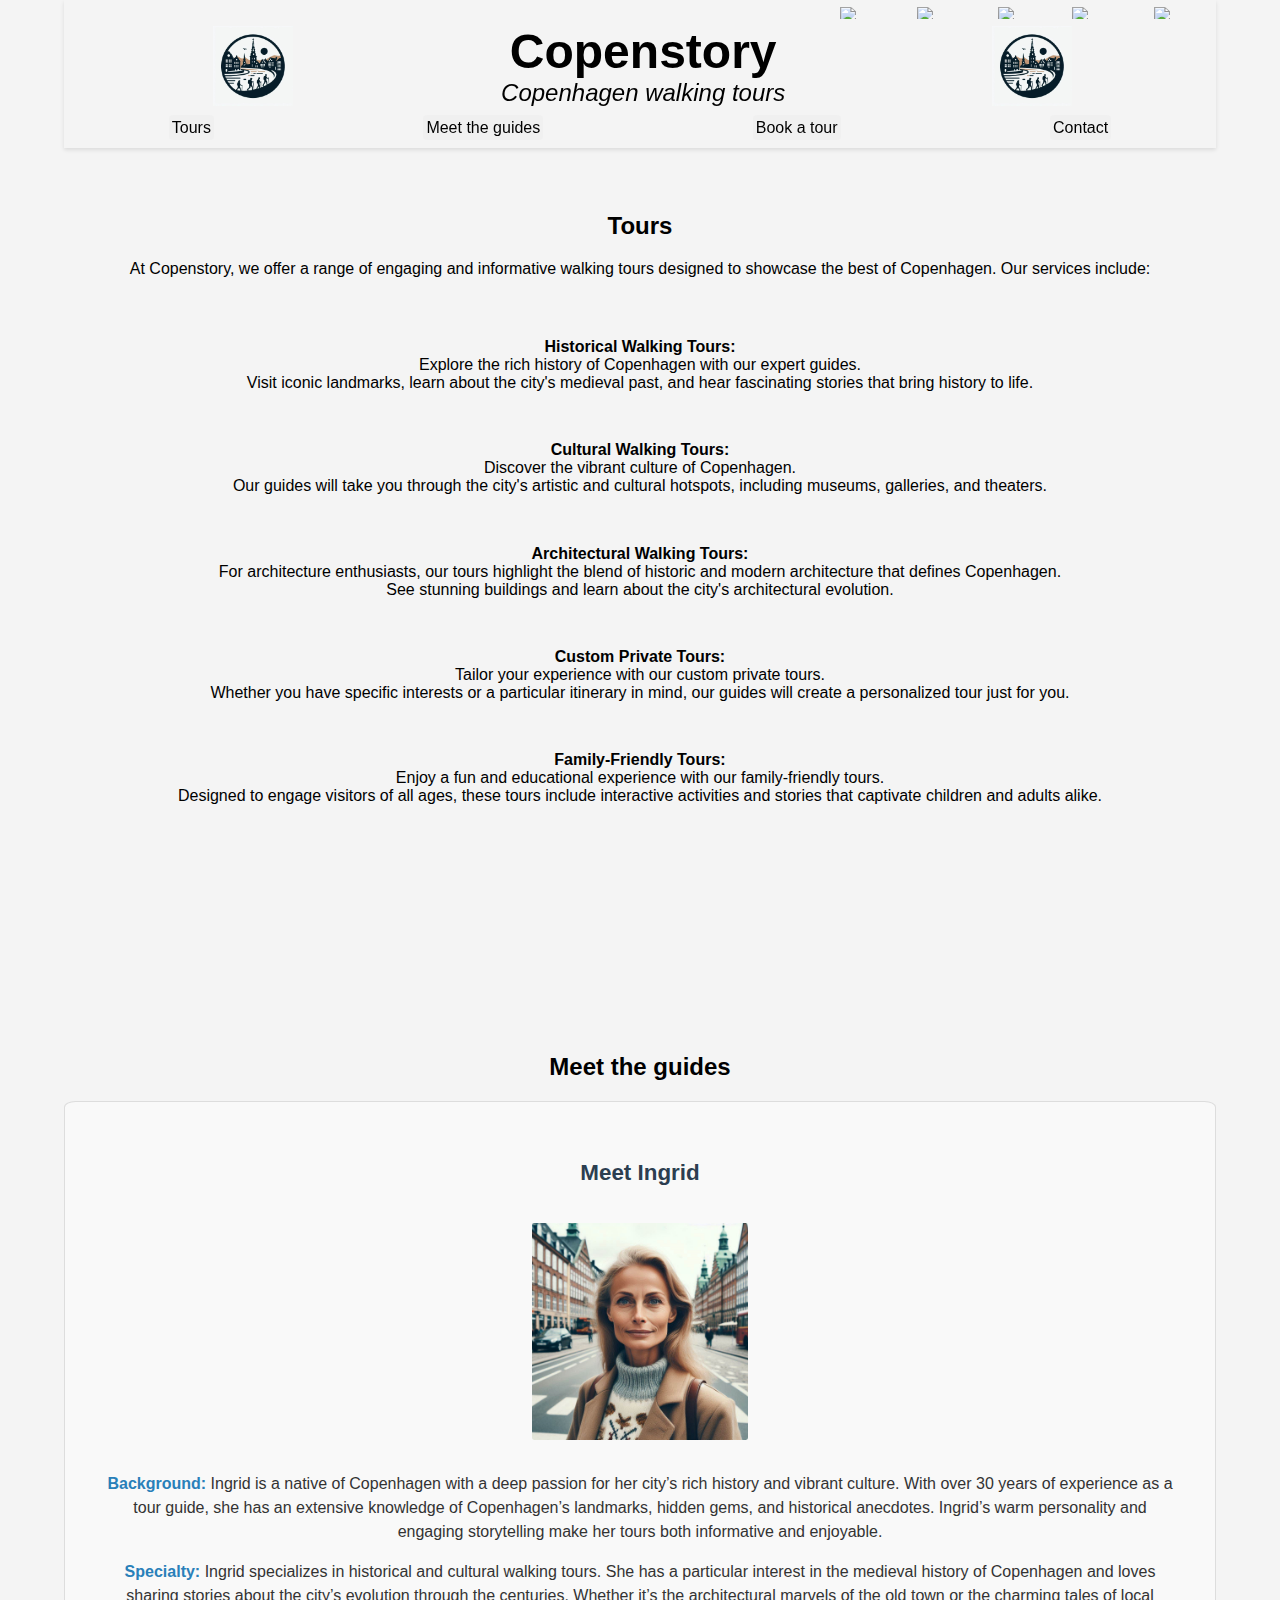
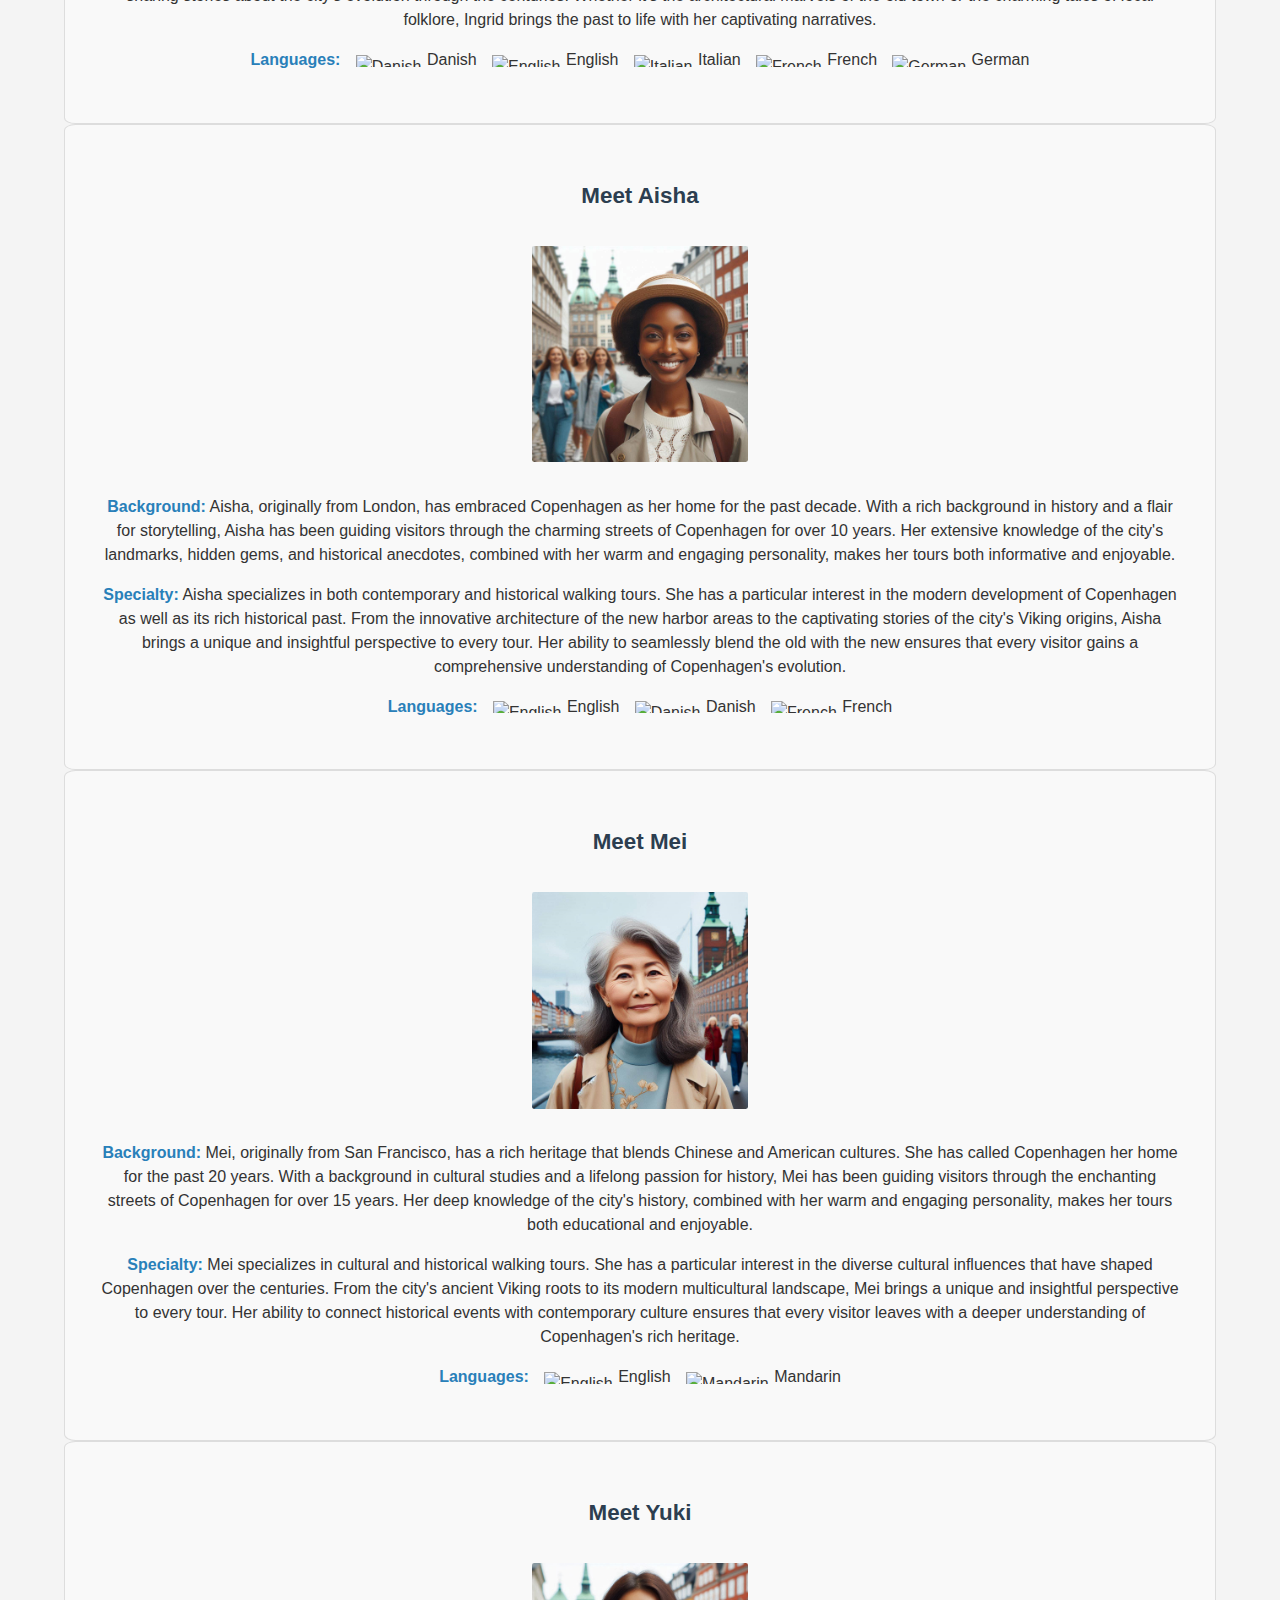
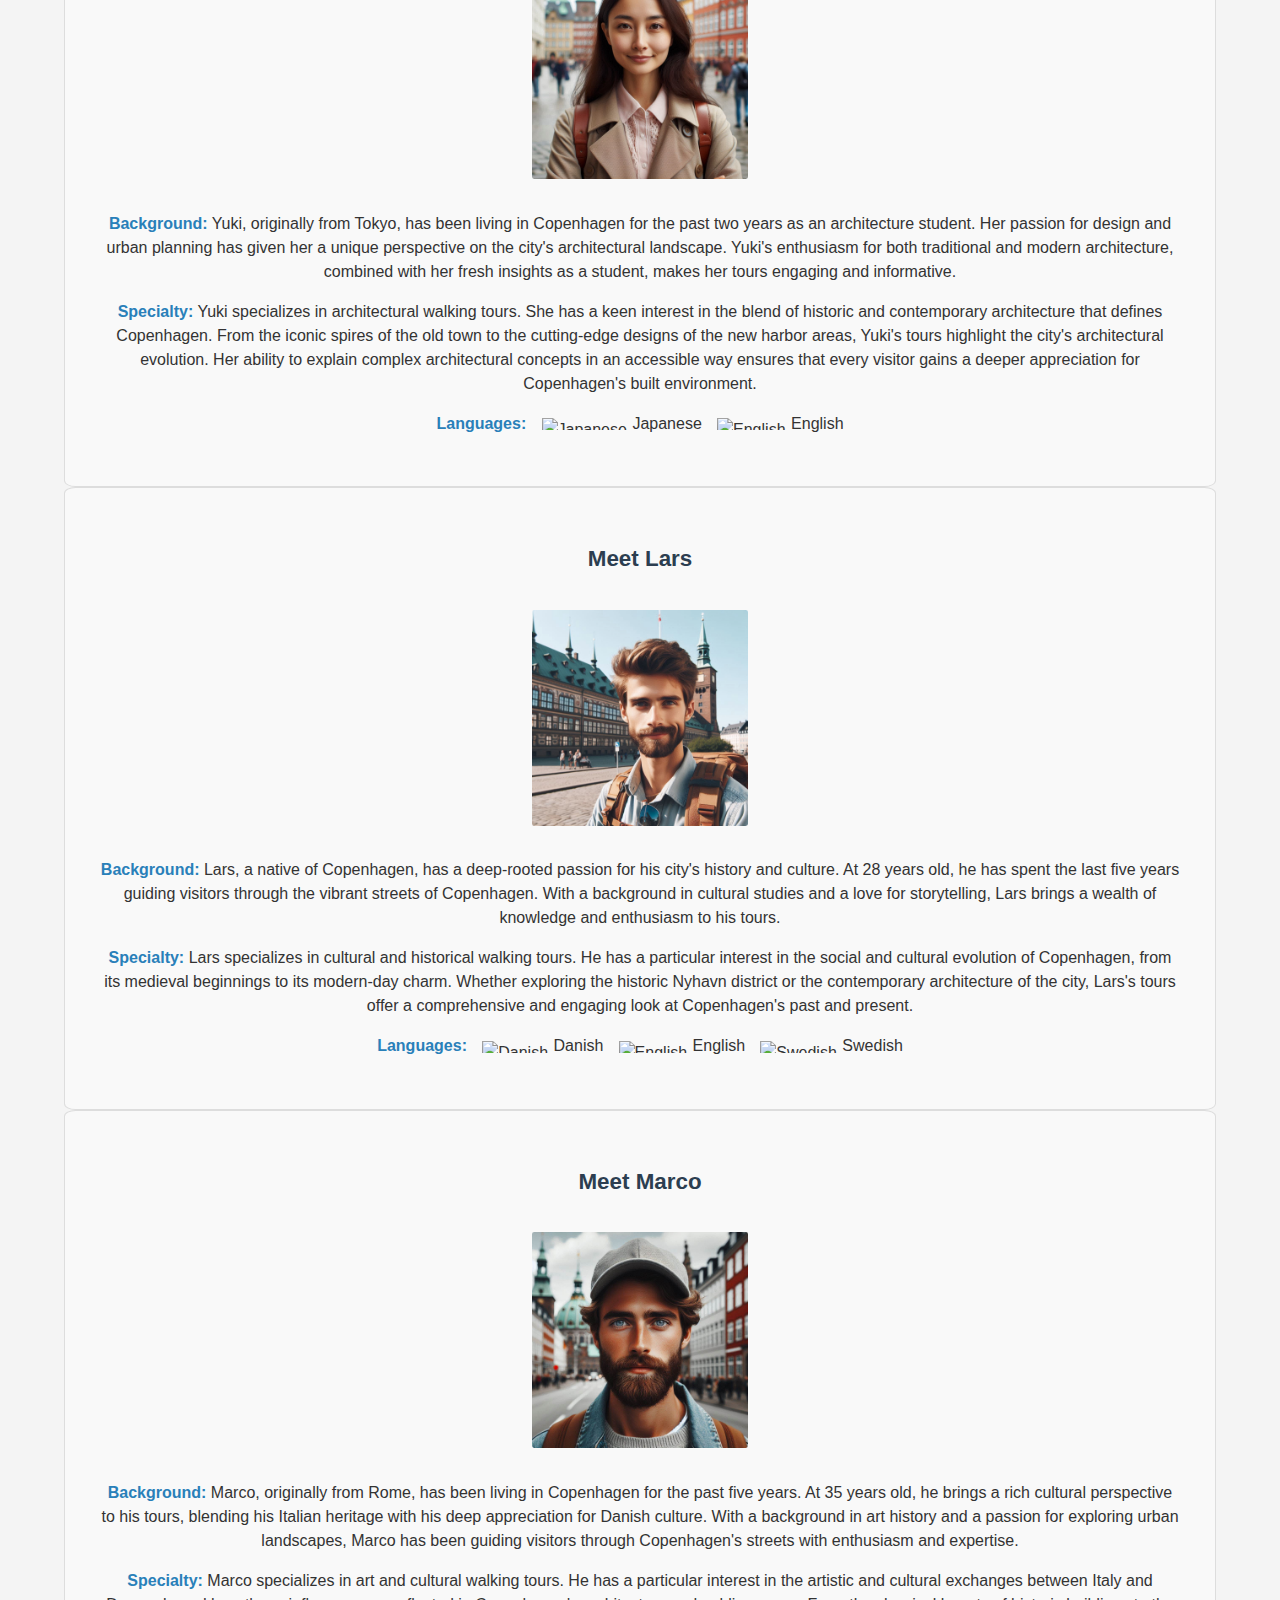
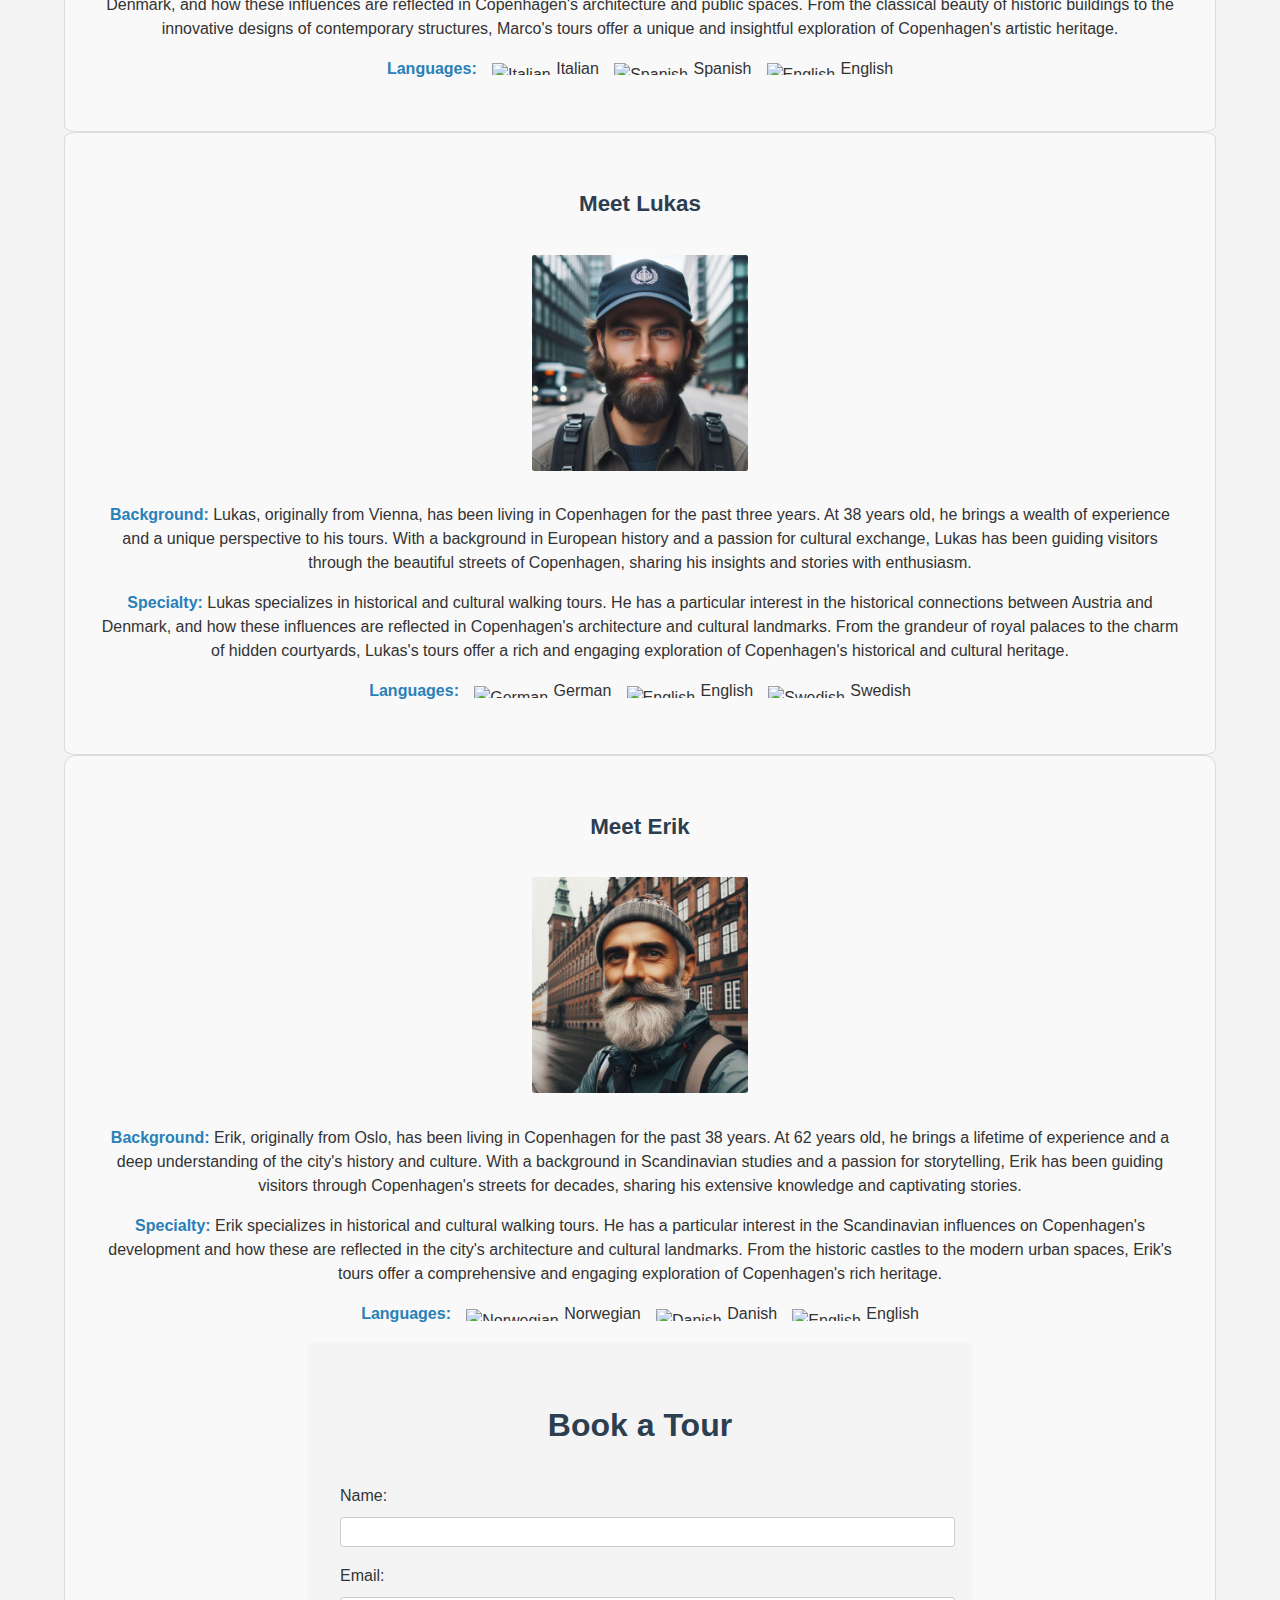
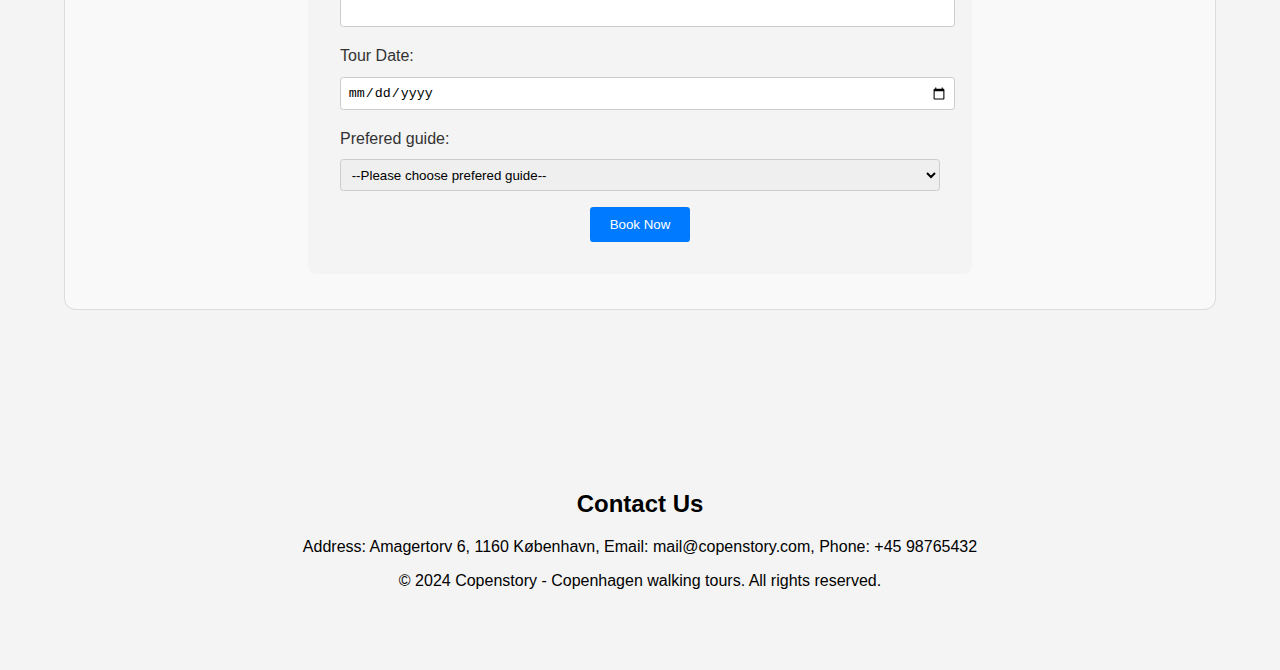
==== commit 8f2379f4: "v100" ====
--- a/index.html
+++ b/index.html
@@ -171,9 +171,46 @@
         <img src="https://flagicons.lipis.dev/flags/4x3/dk.svg" alt="Danish" class="flag-icon"> Danish 
         <img src="https://flagicons.lipis.dev/flags/4x3/gb.svg" alt="English" class="flag-icon"> English
     </p>
-</section>
-       
-        <section id="contact">
+
+<!-- Book tour -->
+<section id="book-tour">
+    <h2>Book a Tour</h2>
+    <form action="/submit-tour" method="post">
+        <div class="form-group">
+            <label for="name">Name:</label>
+            <input type="text" id="name" name="name" required>
+        </div>
+        <div class="form-group">
+            <label for="email">Email:</label>
+            <input type="email" id="email" name="email" required>
+        </div>
+        <div class="form-group">
+            <label for="tour-date">Tour Date:</label>
+            <input type="date" id="tour-date" name="tour-date" required>
+        </div>
+        <div class="form-group">
+            <label for="guide">Prefered guide:</label>
+            <select id="guide" name="guide" required>
+                <option value="">--Please choose prefered guide--</option>
+                <option value="guide1">Ingrid</option>
+                <option value="guide2">Aisha</option>
+                <option value="guide3">Mei</option>
+                <option value="guide4">Yuki</option>
+                <option value="guide5">Lars</option>
+                <option value="guide6">Marco</option>
+                <option value="guide5">Lukas</option>
+                <option value="guide6">Erik</option>
+
+
+            </select>
+        </div>
+        <button type="submit">Book Now</button>
+    </form>
+</section>
+
+
+</section>
+               <section id="contact">
             <div class="spacer"></div>
             
             <h2>Contact Us</h2>
--- a/styles/style.css
+++ b/styles/style.css
@@ -8,8 +8,9 @@
     padding-top: 12em; /* Adjust this value based on the height of your header */
 }
 
+
 :root {
-    --breakpoint-small: 600px; /* Jeg vil gerne kunne styre skiftet i px kun et sted 
+    --breakpoint-small: 600px;  /*Jeg vil gerne kunne styre skiftet i px kun et sted 
     Giver fejl i validering af CCS, og CoPilot foreslår at variable sættes i preprocessor, som er uden for scope her.
 
     Using :root to define custom properties (CSS variables) is a valid and widely accepted practice in modern CSS. 
@@ -17,7 +18,7 @@
     To ensure your CSS validates correctly, you can use a preprocessor like Sass or Less, 
     which allows you to define variables and reuse them throughout your CSS.
     Here’s how you can do it with Sass:    Define the variable:$breakpoint-small: 600px;    */
-    --breakpoint-tiny: 500px;
+    --breakpoint-tiny: 400px;
 
 }
 
@@ -25,9 +26,9 @@
     height: 10em; /* Adjust the height as needed */
 }
 
-@media (max-width: var(--breakpoint-small)) {
+@media (max-width: 600px) {
     .spacer {
-        height: 6em; /* Adjust the height as needed */
+        height: 4em; /* Adjust the height as needed */
     }
 }
 
@@ -68,7 +69,7 @@
 
 .main-header {
     display: grid;
-    grid-template-columns: 25% 50% 25%;
+    grid-template-columns: 20% 60% 20%;
     align-items: center;
     gap: 0.2em; /* Adjust the gap as needed */
 }
@@ -79,14 +80,16 @@
     height: 100%;
     max-height: 5em; 
     margin-right: 0.1em; 
-    justify-self: right; /* Center horizontally */
+    justify-self: right; /*  horizontally */
     align-self: center; /* Center vertically */
 }
 
-@media (max-width: var(--breakpoint-small)) {
+@media (max-width: 600px) {
     .logo_left {
+        grid-column: 1;
+        max-width: 3em; 
         max-height: 3em; 
-        padding: 0.1em; /* Adjust padding for smaller screens */
+        margin-left: 0.1em; 
         flex-wrap: nowrap;
         justify-self: right; /* Center horizontally */
         align-self: center; /* Center vertically */
@@ -99,11 +102,19 @@
     height: 100%;
     max-height: 5em; 
     margin-right: 0.1em; 
-}
-
-@media (max-width: var(--breakpoint-small)) {
+    justify-self: left; /*  horizontally */
+    align-self: center; /* Center vertically */
+}
+
+@media (max-width: 600px) {
     .logo_right {
+        grid-column: 3;
+        max-width: 3em; 
         max-height: 3em; 
+        margin-left: 0.1em; 
+        flex-wrap: nowrap;
+        justify-self: left; /* Center horizontally */
+        align-self: center; /* Center vertically */
     }
 }
 
@@ -123,15 +134,10 @@
     font-weight: bold; /* This makes the main title bold */
 }
 
-@media (max-width: var(--breakpoint-small)) {
+
+@media (max-width: 600px) {
     .main_title {
-        font-size: 2em;
-    }
-}
-
-@media (max-width: var(--breakpoint-tiny)) {
-    .main_title {
-        font-size: 1em;
+        font-size: 1.5em;
     }
 }
 
@@ -141,17 +147,12 @@
     font-style: italic; /* This makes the subtitle italic */
 }
 
-@media (max-width: var(--breakpoint-small)) {
+@media (max-width:  600px) {
     .sub_title {
-        font-size: 1em;
-    }
-}
-
-@media (max-width: var(--breakpoint-tiny)) {
-    .sub_title {
-        font-size: 0.7em; 
-    }
-}
+        font-size: 0.7em;
+    }
+}
+
 
 /* navigation bar */
 nav {
@@ -184,7 +185,7 @@
 }
 
 /* Media query for smaller screens */
-@media (max-width: var(--breakpoint-tiny)) {
+@media (max-width: 600px) {
     .horizontal_nav a {
         font-size: 0.5em; /* Reduce font size for smaller screens */
         padding: 0.1em; /* Adjust padding for smaller screens */
@@ -200,15 +201,17 @@
 
 /* TOURS LIST */
 .service-list {
-    width: 100%;
+    width: 90%;
     list-style-type: none; /* Remove default bullets */
-    padding: 3%;
+    padding: 2% 5%; /* Reduce padding to the sides */
+    text-align: center; /* Center text */
 }
 
 .service-list li {
-    margin-bottom: 0.2rem; /* Add space between items */
-    padding: 3%;
-    position: relative;
+    margin-bottom: 0.5rem; /* Add space between items */
+    width: 90%;
+    padding: 2% 5%; /* Reduce padding inside items */
+    text-align: center; /* Center text */
 }
 
 /* GUIDES */
@@ -249,7 +252,7 @@
 }
 
 /* General media query for responsive design */
-@media (max-width: var(--breakpoint-small)) {
+@media (max-width: 600px) {
     .guide-image {
         max-width: 60%; /* Adjust the max-width for smaller screens */
     }
@@ -263,7 +266,7 @@
     }
 }
 
-@media (max-width: var(--breakpoint-tiny)) {
+@media (max-width: 600px) {
     .guide-image {
         max-width: 60%; /* Further adjust the max-width for very small screens */
     }
@@ -285,4 +288,51 @@
     margin-right: 0.1%; /* Space between the icon and the text */
     margin-left: 1%; /* Space between the icon and the text */
     display: inline-block; /* Ensure the flag is treated as an inline element */
+}
+
+
+/* BOOKING */
+#book-tour {
+    padding: 2em;
+    background-color: #f4f4f4;
+    border-radius: 0.5em;
+    max-width: 600px;
+    margin: 0 auto;
+    text-align: center;
+}
+
+#book-tour h2 {
+    margin-bottom: 1em;
+    font-size: 2em;
+}
+
+.form-group {
+    margin-bottom: 1em;
+    text-align: left;
+}
+
+.form-group label {
+    display: block;
+    margin-bottom: 0.5em;
+}
+
+.form-group input,
+.form-group select {
+    width: 100%;
+    padding: 0.5em;
+    border: 1px solid #ccc;
+    border-radius: 0.25em;
+}
+
+button {
+    padding: 0.75em 1.5em;
+    background-color: #007bff;
+    color: white;
+    border: none;
+    border-radius: 0.25em;
+    cursor: pointer;
+}
+
+button:hover {
+    background-color: #0056b3;
 }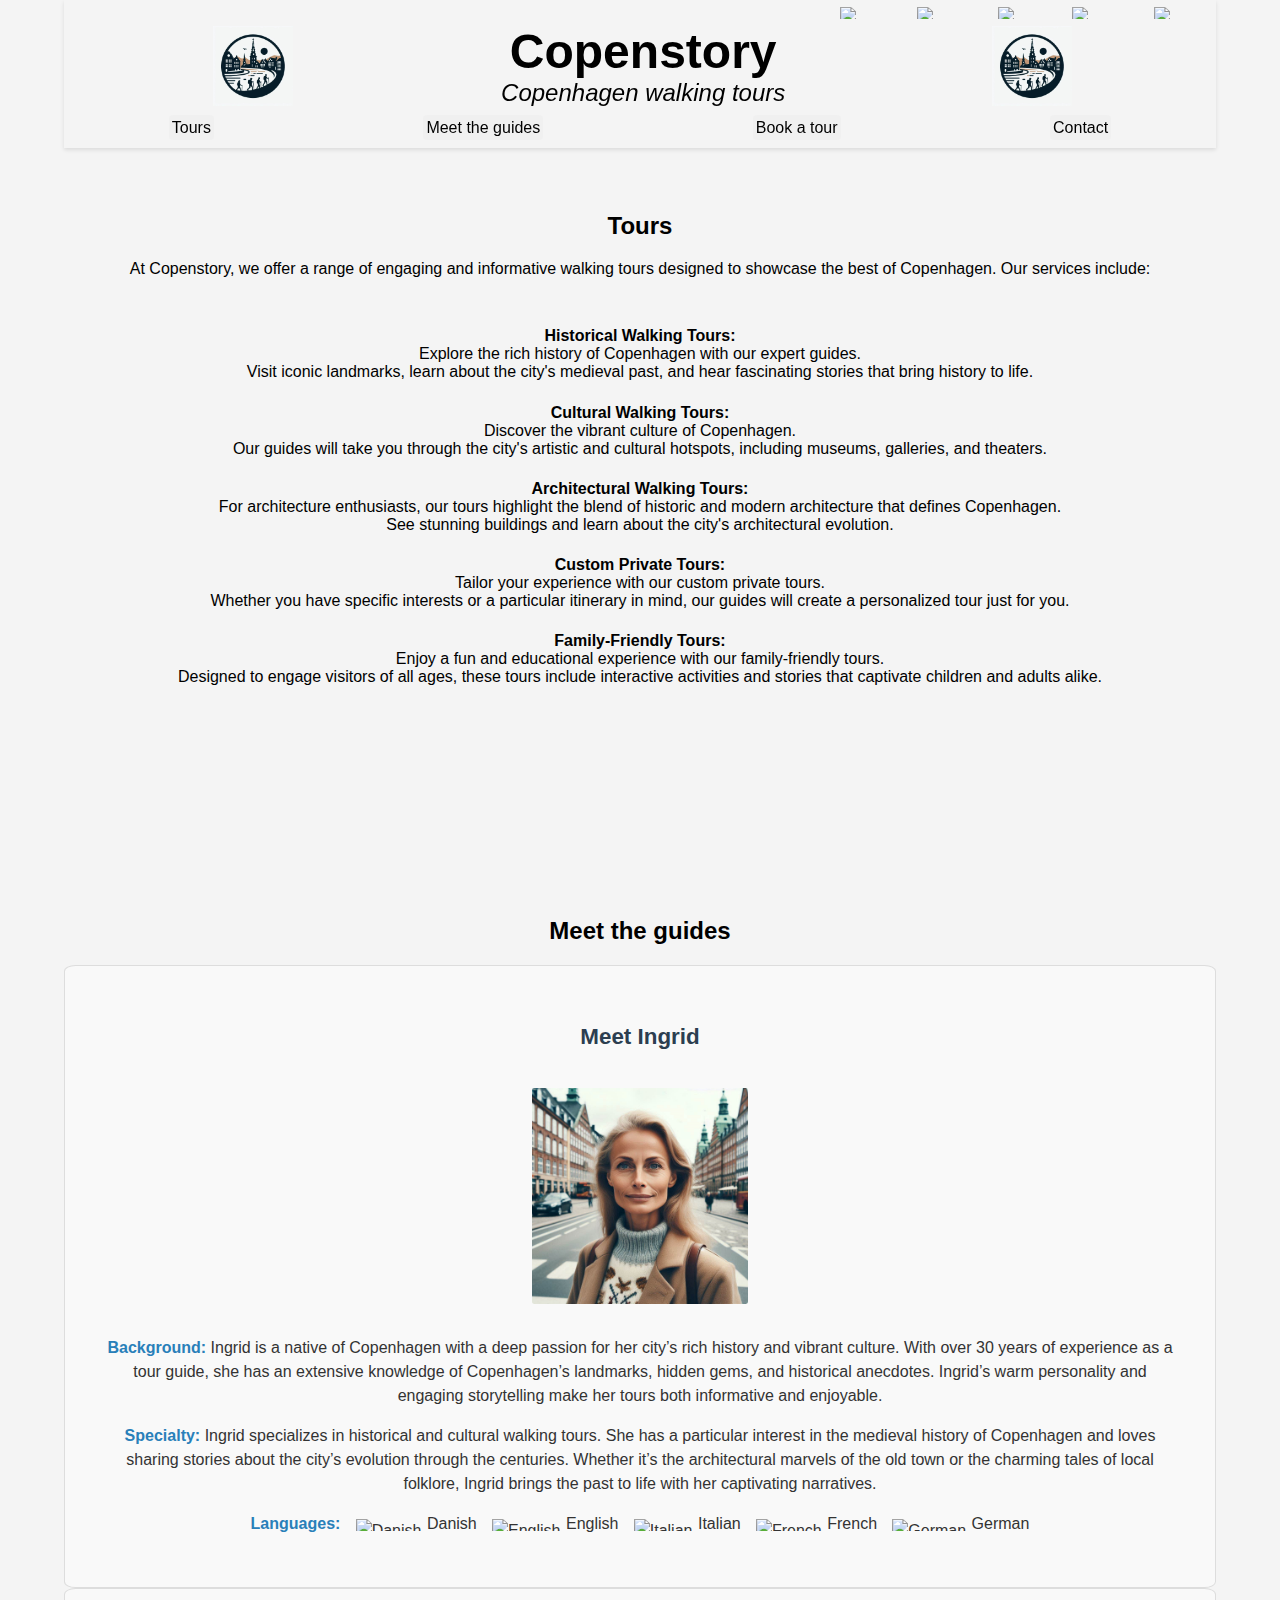
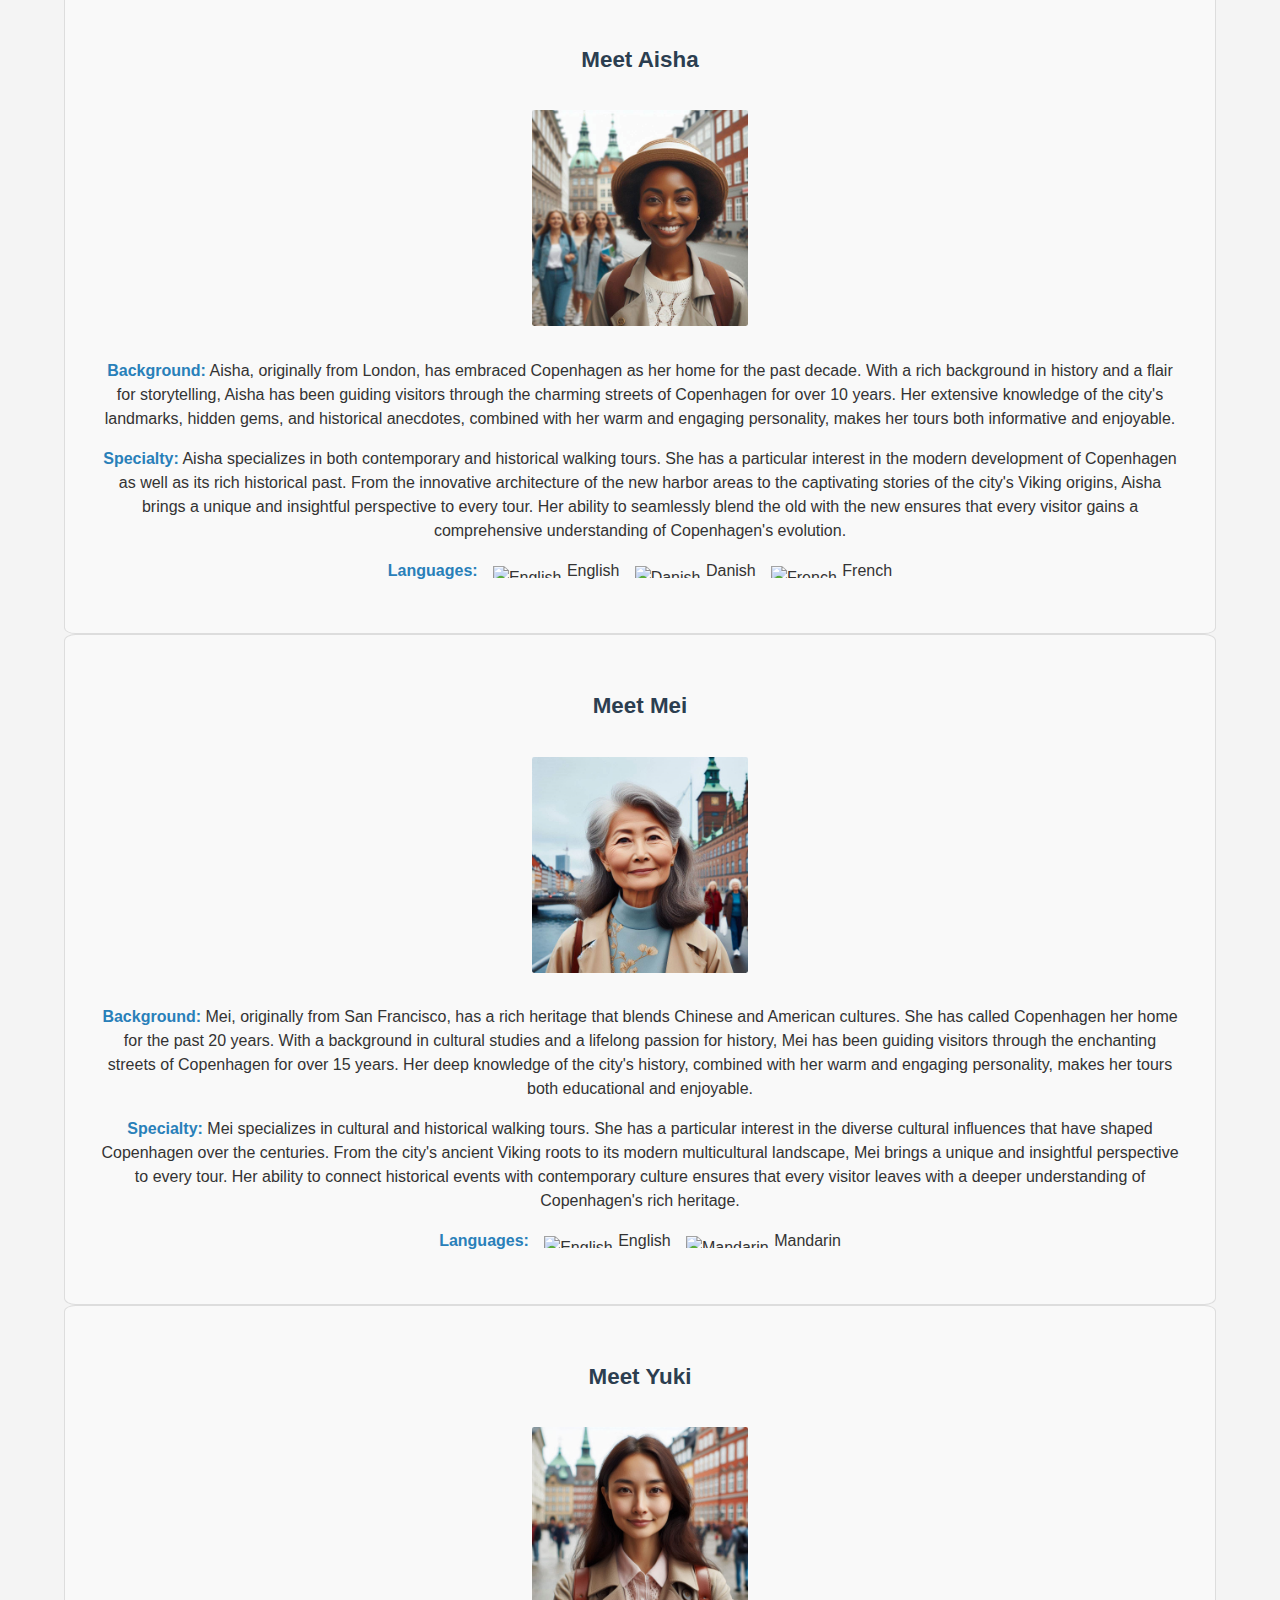
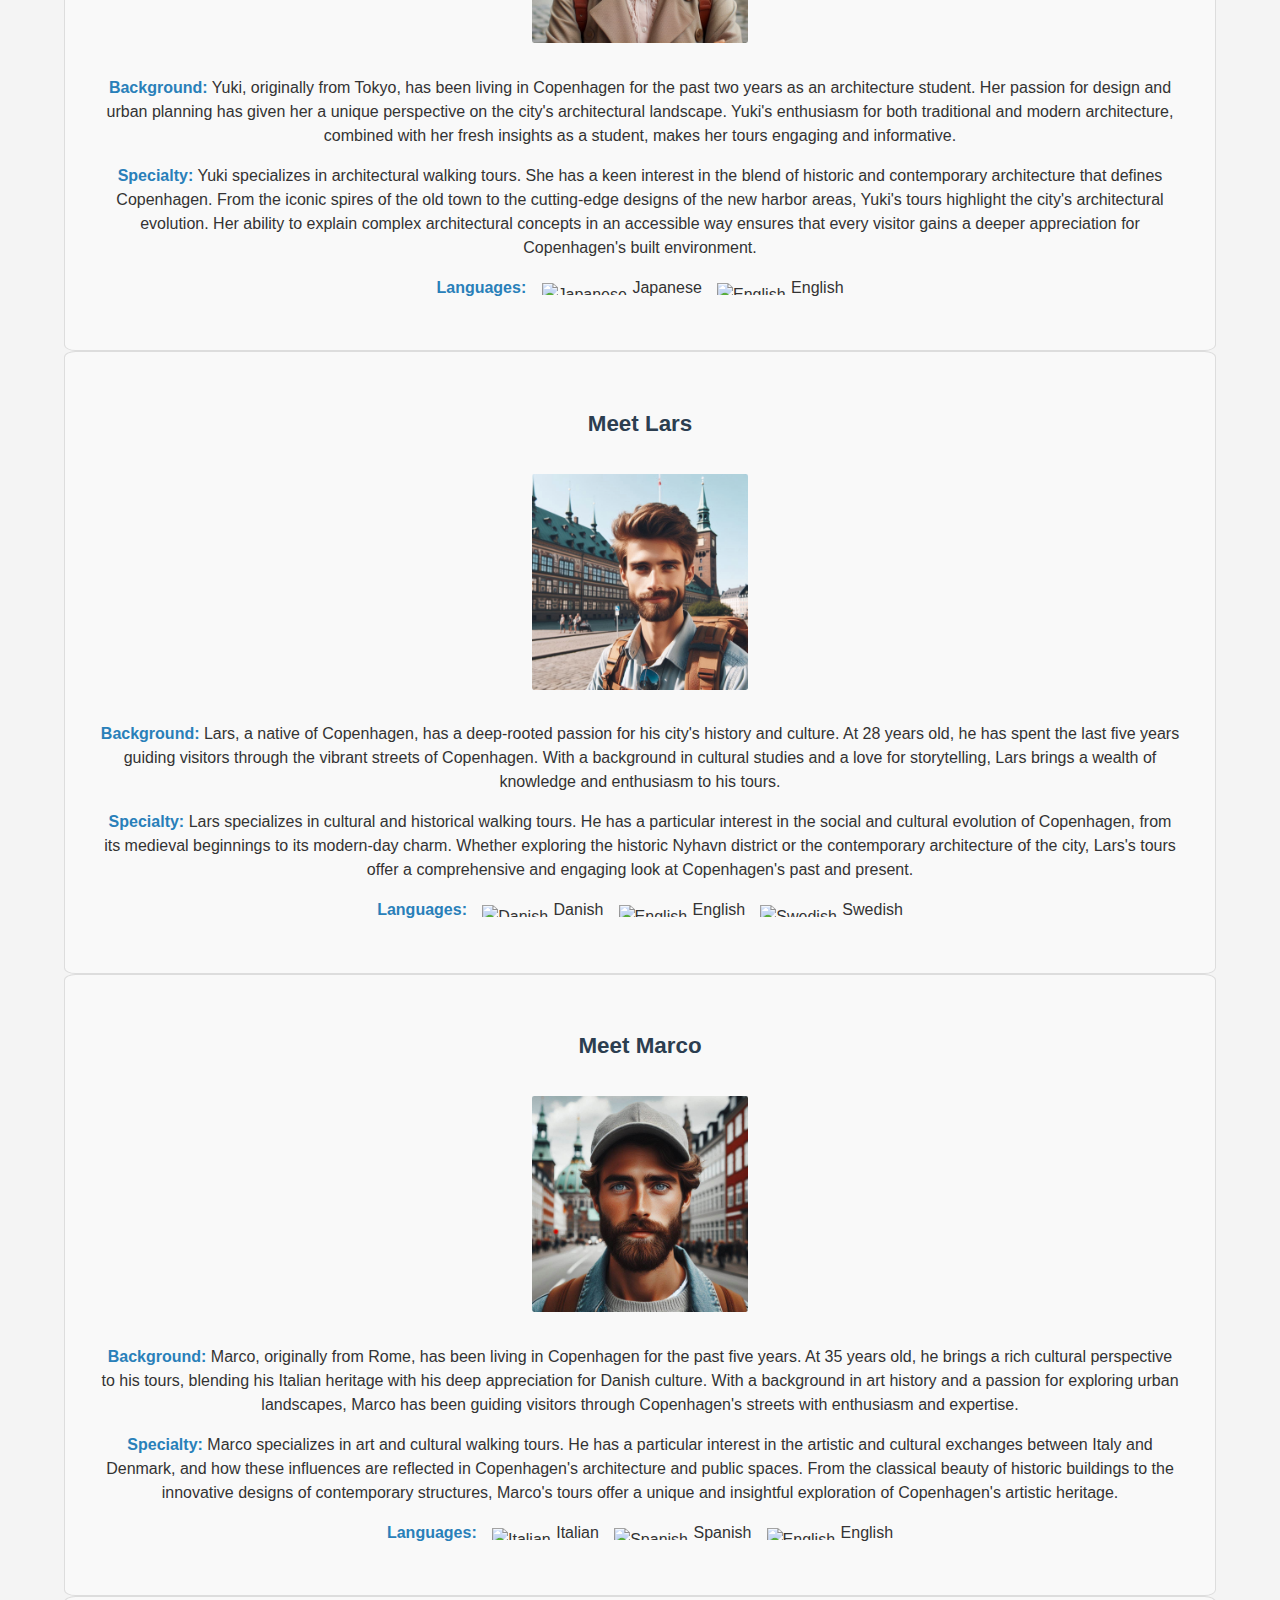
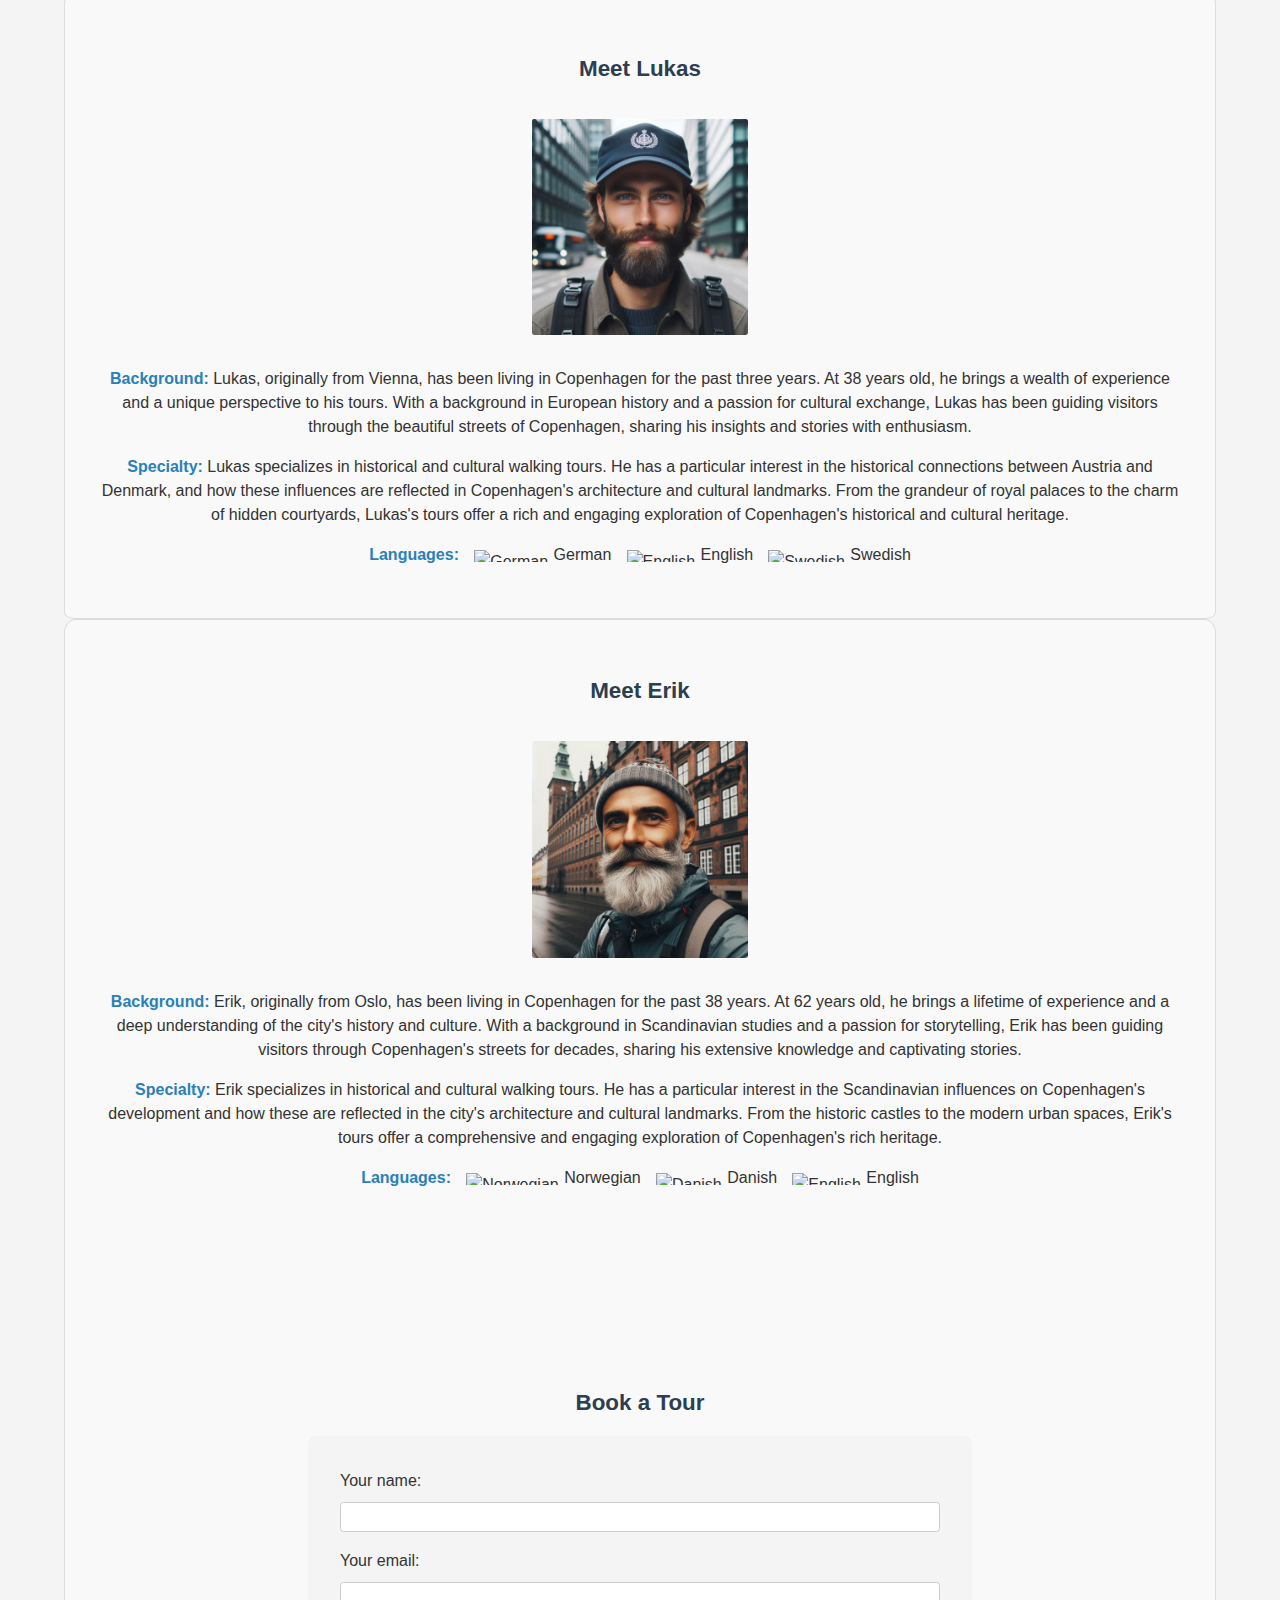
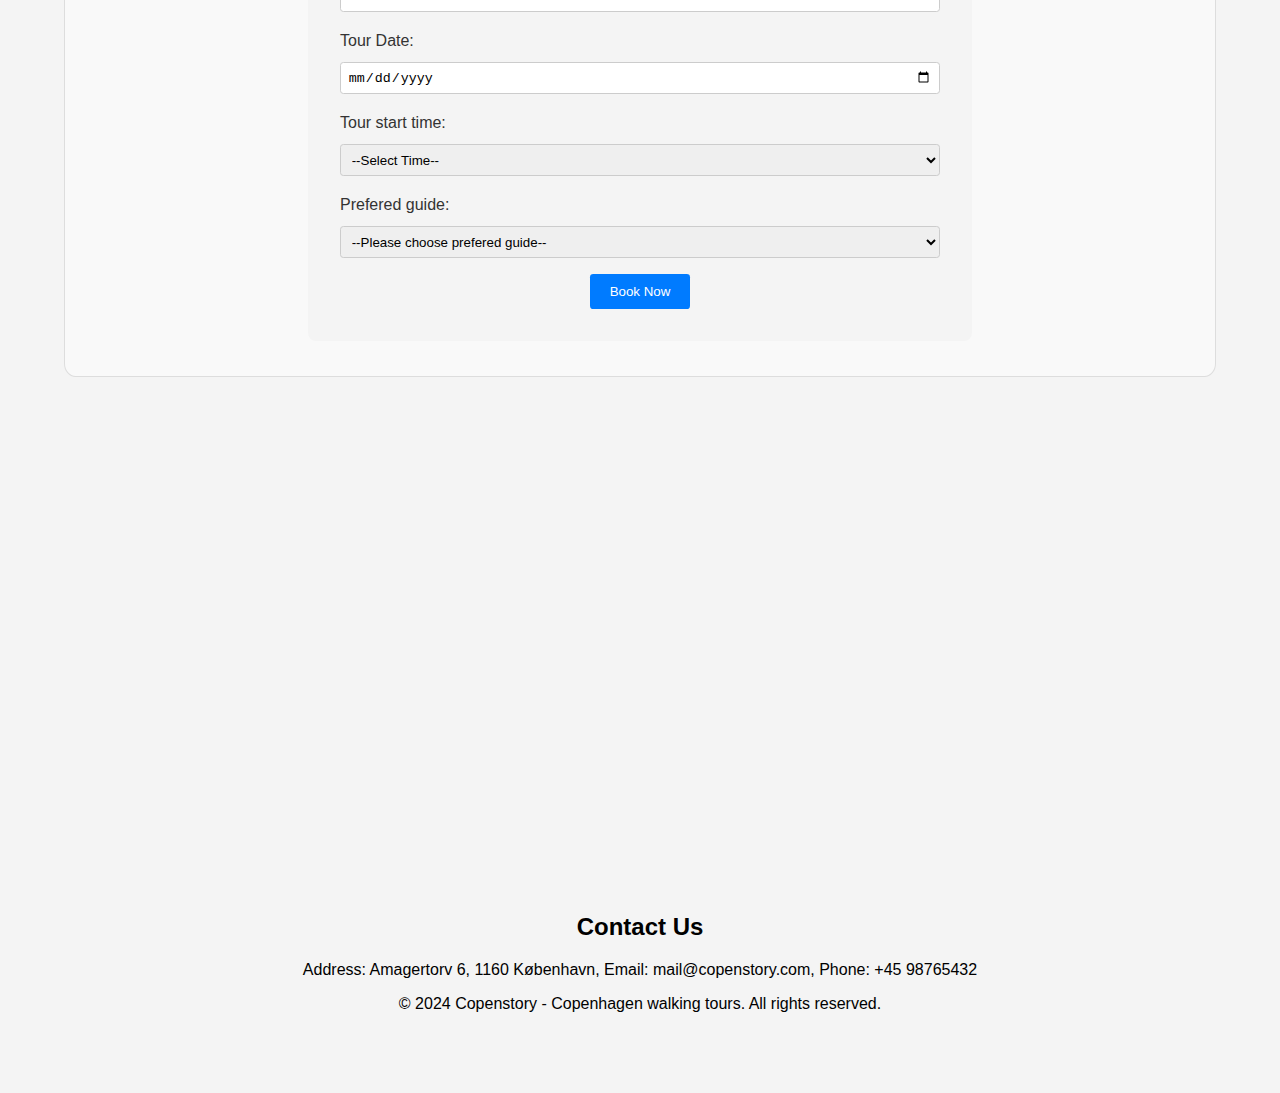
==== commit 34060c9f: "v1" ====
--- a/index.html
+++ b/index.html
@@ -173,21 +173,53 @@
     </p>
 
 <!-- Book tour -->
+    <section id="book">      
+        <div class="spacer"></div>
+        <h2>Book a Tour</h2>
+    </section>
+
+
 <section id="book-tour">
-    <h2>Book a Tour</h2>
+  
     <form action="/submit-tour" method="post">
         <div class="form-group">
-            <label for="name">Name:</label>
+            <label for="name">Your name:</label>
             <input type="text" id="name" name="name" required>
         </div>
         <div class="form-group">
-            <label for="email">Email:</label>
+            <label for="email">Your email:</label>
             <input type="email" id="email" name="email" required>
         </div>
+
         <div class="form-group">
             <label for="tour-date">Tour Date:</label>
             <input type="date" id="tour-date" name="tour-date" required>
         </div>
+
+        <div class="form-group">
+            <label for="tour-time">Tour start time:</label>
+            <select id="tour-time" name="tour-time" required>
+                <option value="">--Select Time--</option>
+                <option value="07:00">07:00</option>
+                <option value="08:00">08:00</option>
+                <option value="09:00">09:00</option>
+                <option value="10:00">10:00</option>
+                <option value="11:00">11:00</option>
+                <option value="12:00">12:00</option>
+                <option value="13:00">13:00</option>
+                <option value="14:00">14:00</option>
+                <option value="15:00">15:00</option>
+                <option value="16:00">16:00</option>
+                <option value="17:00">17:00</option>
+                <option value="18:00">18:00</option>
+                <option value="19:00">19:00</option>
+                <option value="20:00">20:00</option>
+                <option value="21:00">21:00</option>
+                <option value="22:00">22:00</option>
+            </select>
+        </div>
+
+
         <div class="form-group">
             <label for="guide">Prefered guide:</label>
             <select id="guide" name="guide" required>
@@ -211,8 +243,9 @@
 
 </section>
                <section id="contact">
-            <div class="spacer"></div>
-            
+            <div class="spacer"></div> <br>
+            <div class="spacer"></div> <br>
+            <div class="spacer"></div> 
             <h2>Contact Us</h2>
             <p>Address: Amagertorv 6, 1160 København, Email: mail@copenstory.com, Phone: +45 98765432</p>
         </section>
--- a/styles/style.css
+++ b/styles/style.css
@@ -208,9 +208,9 @@
 }
 
 .service-list li {
-    margin-bottom: 0.5rem; /* Add space between items */
+    margin-bottom: 0.1rem; /* Add space between items */
     width: 90%;
-    padding: 2% 5%; /* Reduce padding inside items */
+    padding: 1% 5%; /* Reduce padding inside items */
     text-align: center; /* Center text */
 }
 
@@ -322,6 +322,12 @@
     padding: 0.5em;
     border: 1px solid #ccc;
     border-radius: 0.25em;
+    box-sizing: border-box; /* Ensure padding is included in the width */
+}
+
+.form-group input[type="date"],
+.form-group input[type="time"] {
+    width: 100%; /* Ensure date and time inputs are the same width */
 }
 
 button {
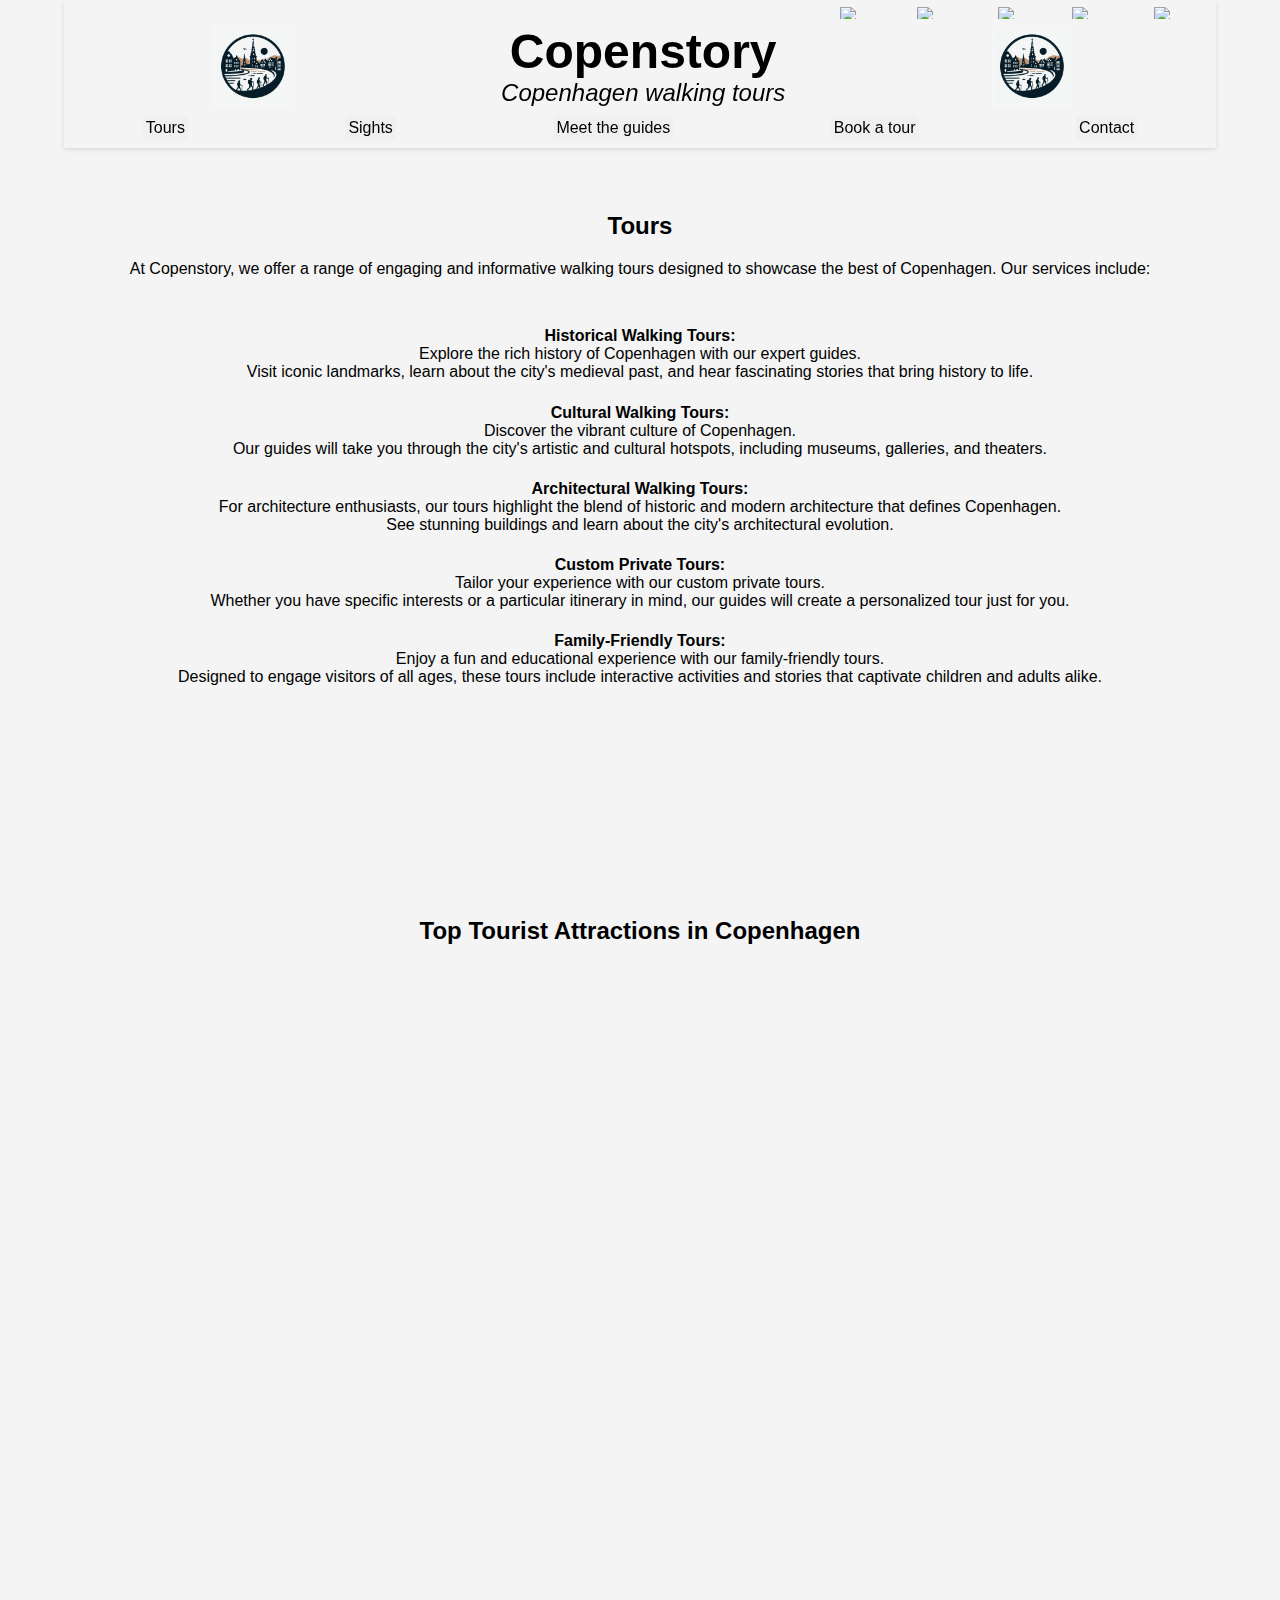
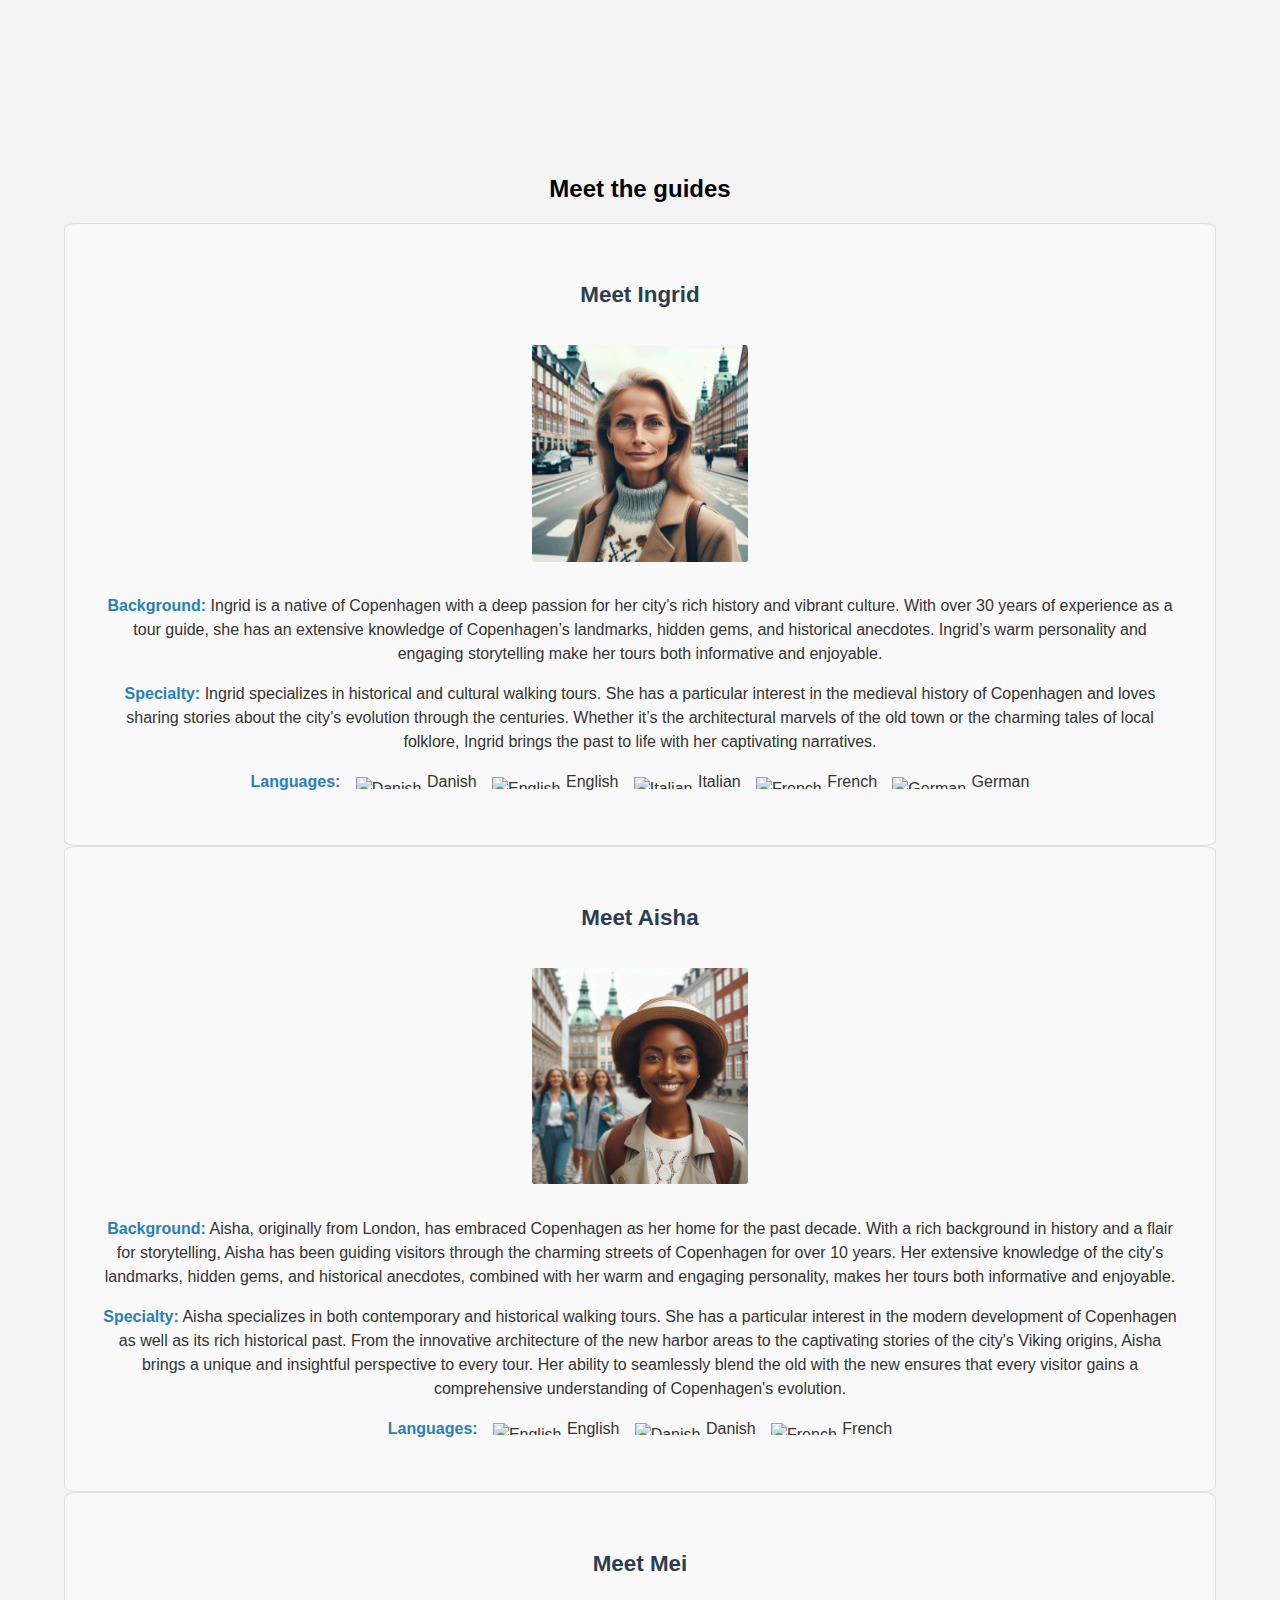
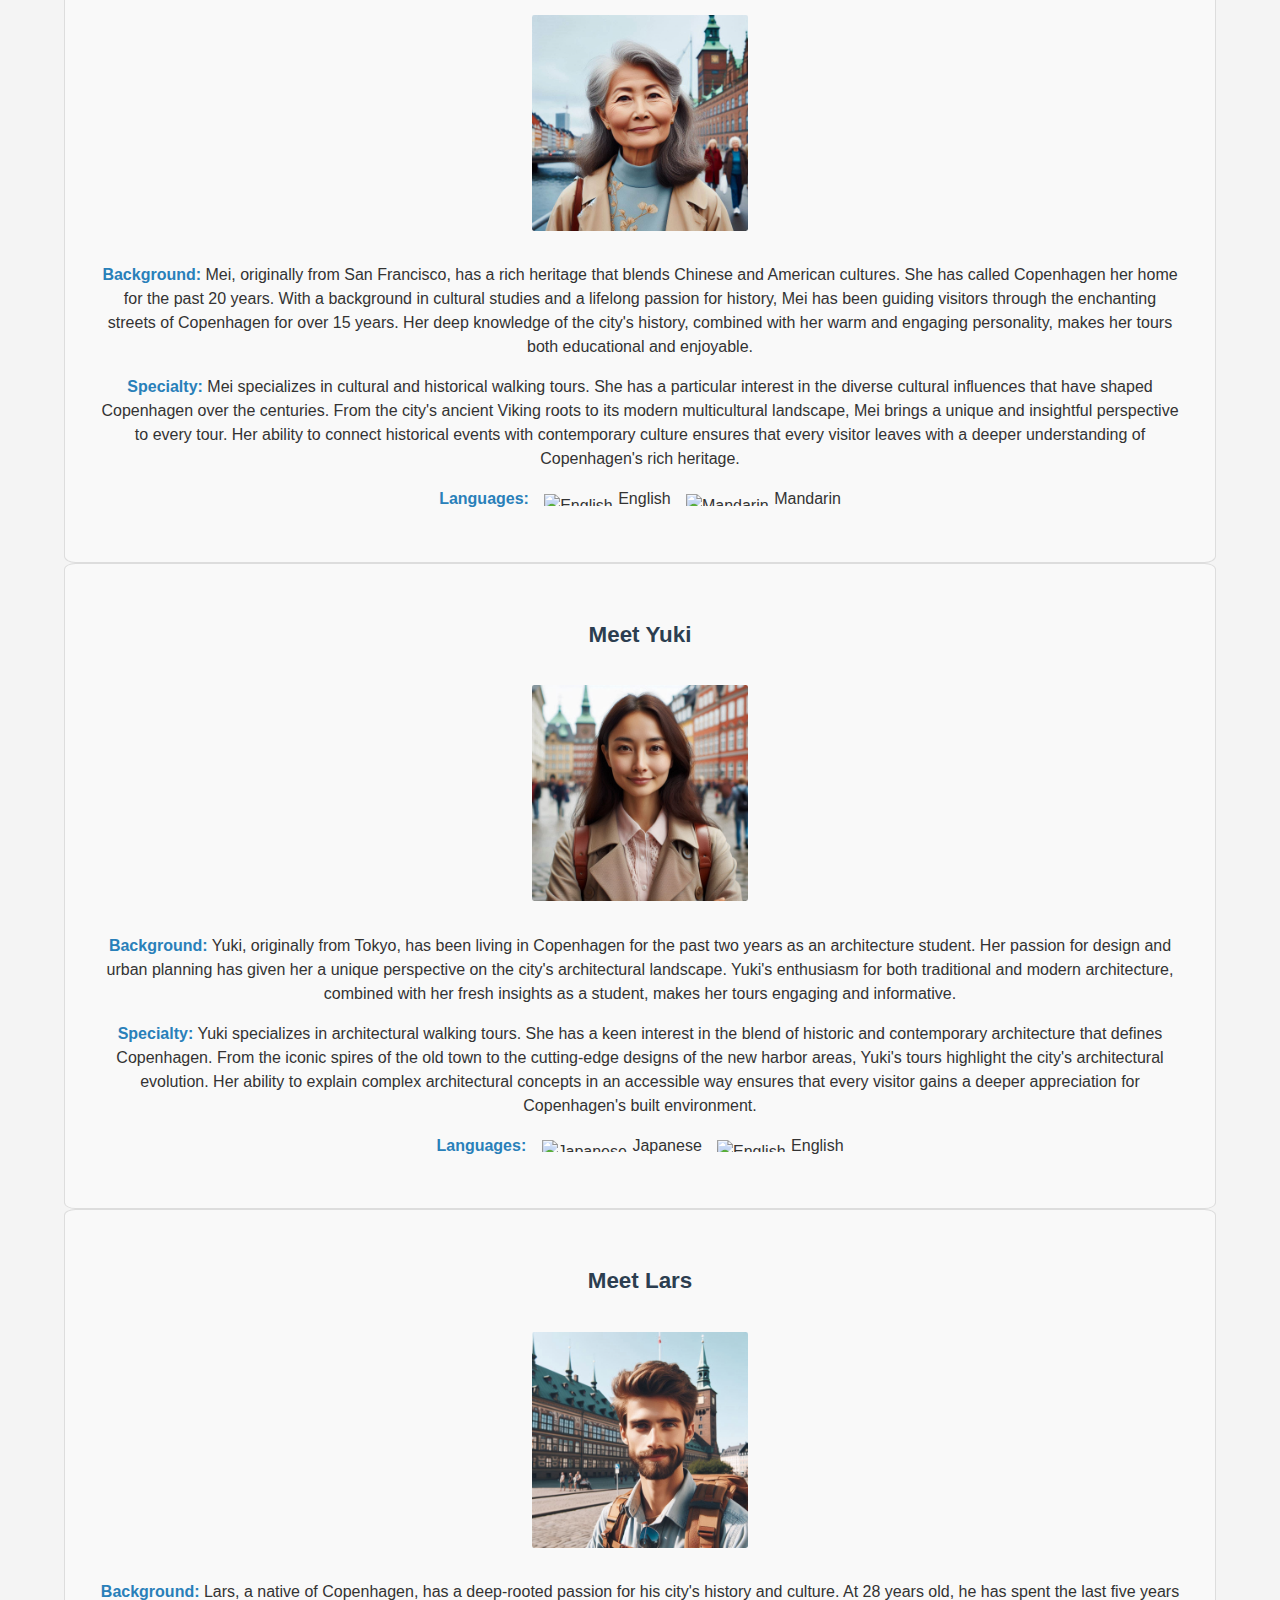
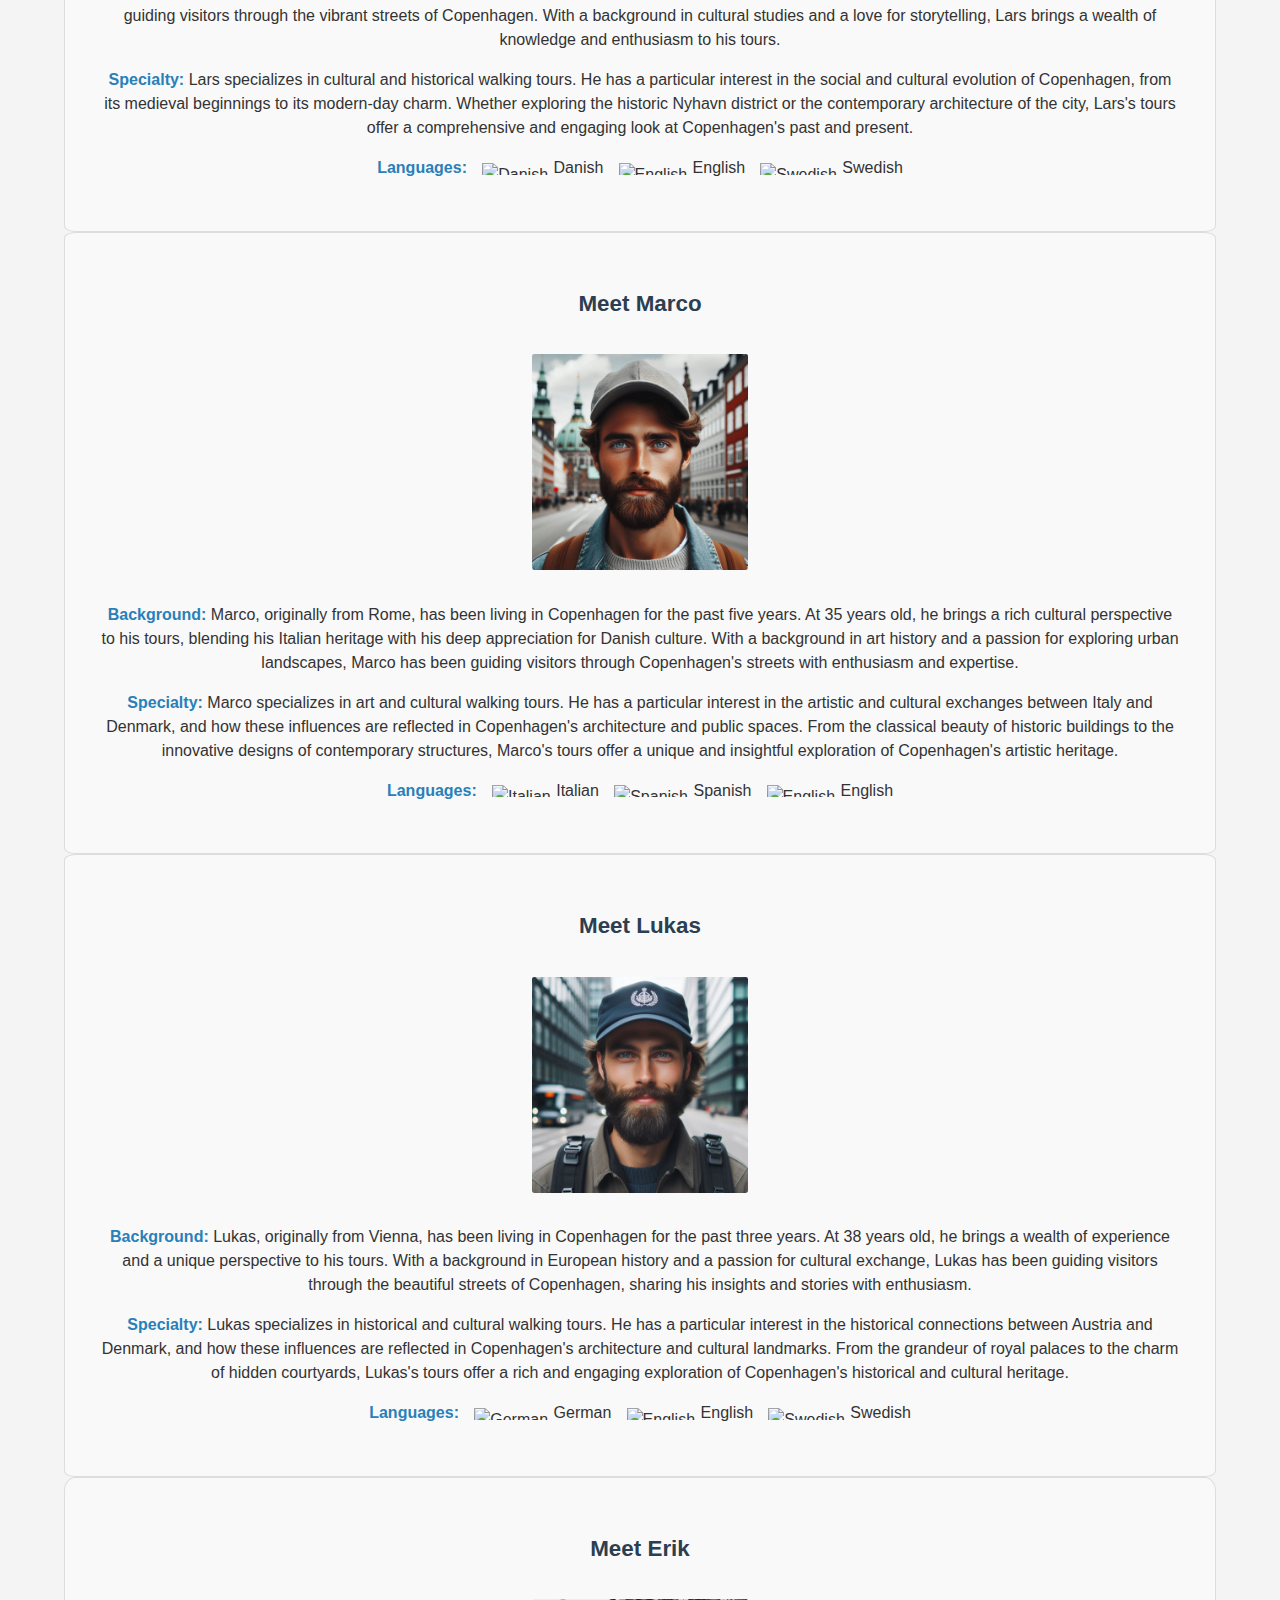
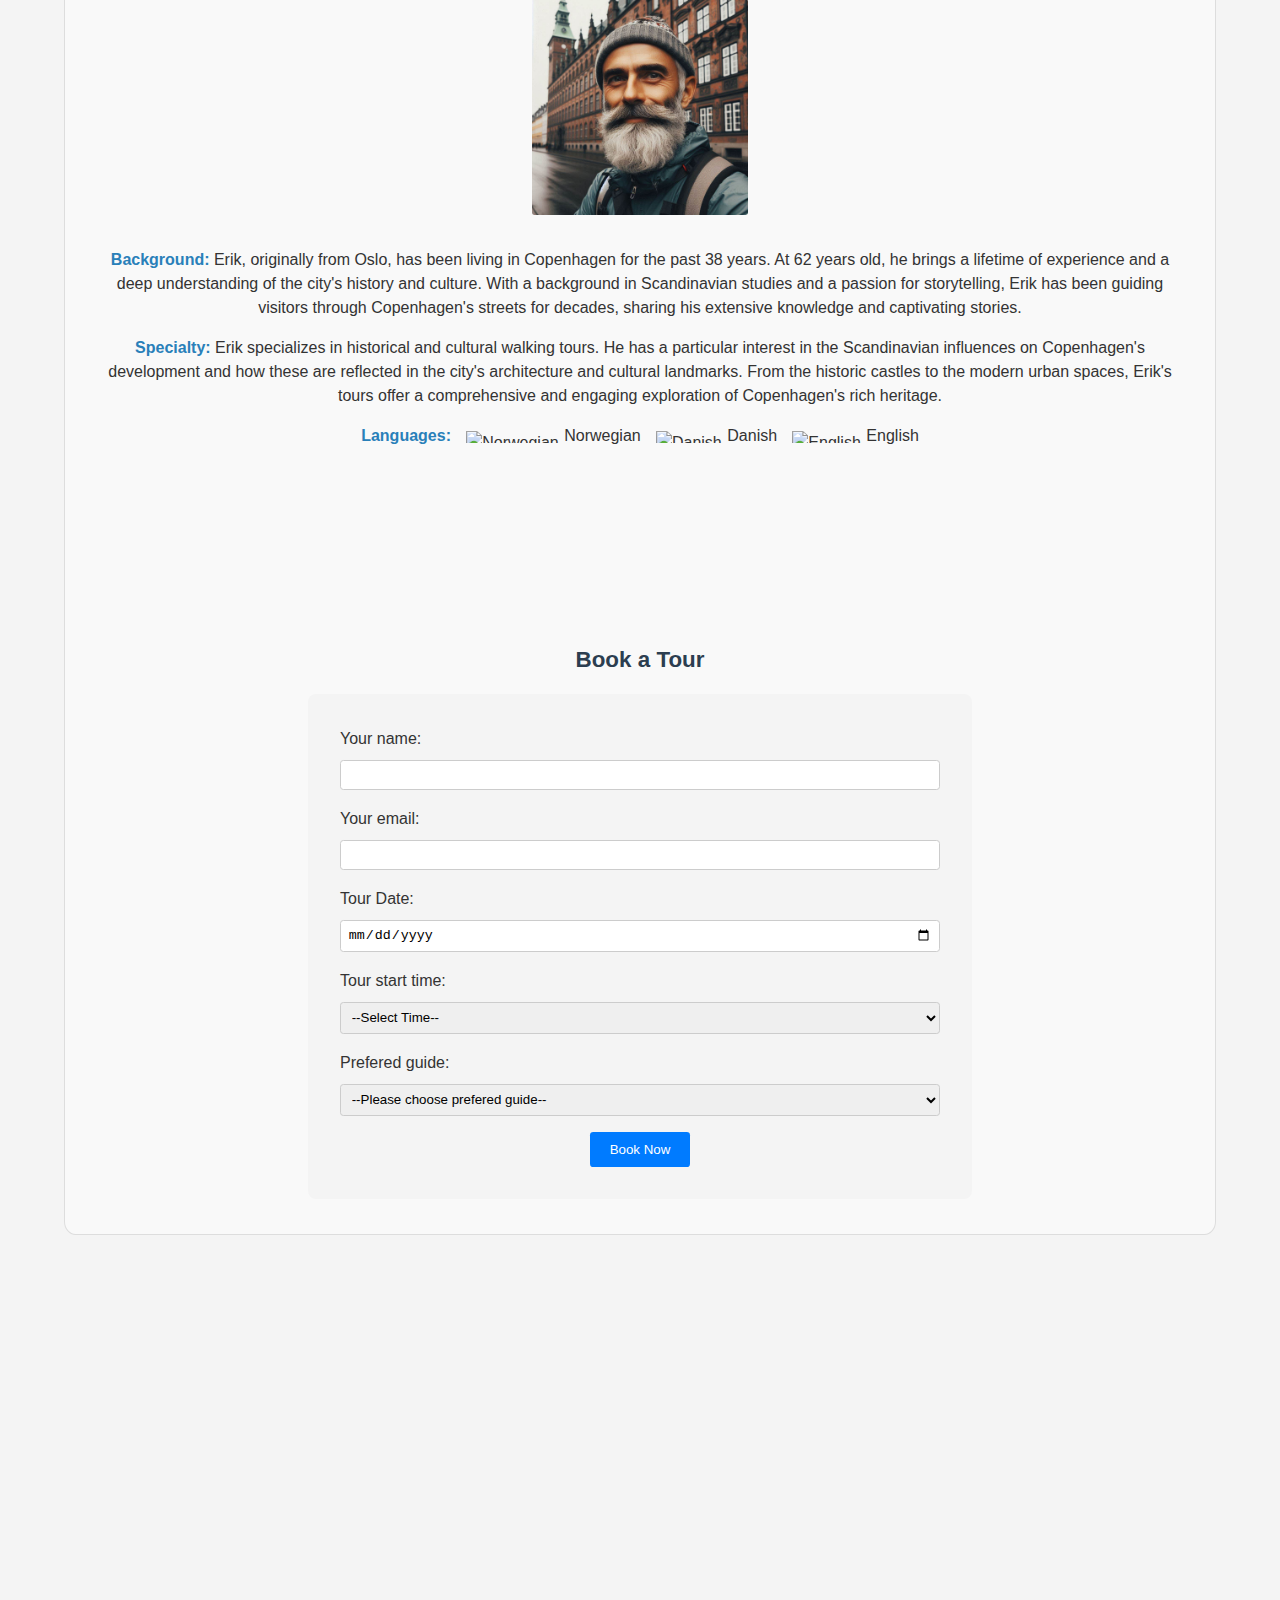
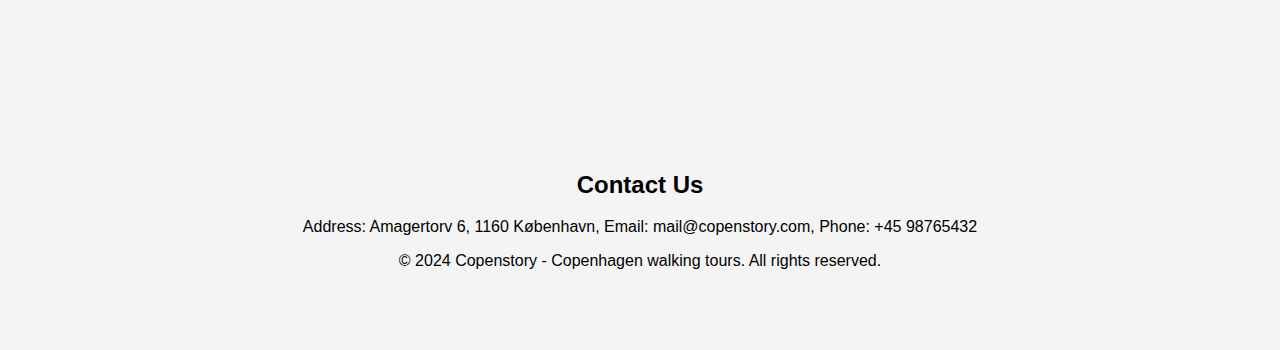
==== commit 434a0a11: "map" ====
--- a/index.html
+++ b/index.html
@@ -5,6 +5,7 @@
     <meta name="viewport" content="width=device-width, initial-scale=1.0">
     <title>Copenstory - Copenhagen walking tours</title>
     <link rel="stylesheet" href="styles/style.css">
+    <link rel="stylesheet" href="https://unpkg.com/leaflet/dist/leaflet.css" />
 </head>
 <body>
     <header>
@@ -29,6 +30,7 @@
             <nav>
                 <ul class="horizontal_nav">
                     <li><a href="index.html">Tours</a></li>
+                    <li><a href="#sights">Sights</a></li>
                     <li><a href="#guides">Meet the guides</a></li>
                     <li><a href="#book">Book a tour</a></li>
                     <li><a href="#contact">Contact</a></li>
@@ -37,28 +39,93 @@
         </div>
     </header>
    
-        <section id="services">
-            <h2>Tours</h2>
-            <p>At Copenstory, we offer a range of engaging and informative walking tours designed to showcase the best of Copenhagen. Our services include:</p>
-            <ul class="service-list">
-                <li><strong>Historical Walking Tours:</strong> 
-                    <br> Explore the rich history of Copenhagen with our expert guides. 
-                    <br> Visit iconic landmarks, learn about the city's medieval past, and hear fascinating stories that bring history to life.</li>
-                <li><strong>Cultural Walking Tours:</strong> 
-                    <br>Discover the vibrant culture of Copenhagen. 
-                    <br>Our guides will take you through the city's artistic and cultural hotspots, including museums, galleries, and theaters.</li>
-                <li><strong>Architectural Walking Tours:</strong> 
-                    <br>For architecture enthusiasts, our tours highlight the blend of historic and modern architecture that defines Copenhagen. 
-                    <br>See stunning buildings and learn about the city's architectural evolution.</li>
-                <li><strong>Custom Private Tours:</strong> 
-                    <br>Tailor your experience with our custom private tours. 
-                    <br>Whether you have specific interests or a particular itinerary in mind, our guides will create a personalized tour just for you.</li>
-                <li><strong>Family-Friendly Tours:</strong> 
-                    <br>Enjoy a fun and educational experience with our family-friendly tours. 
-                    <br>Designed to engage visitors of all ages, these tours include interactive activities and stories that captivate children and adults alike.</li>
-            </ul>
-        
-        </section>
+    <section id="services">
+        <h2>Tours</h2>
+        <p>At Copenstory, we offer a range of engaging and informative walking tours designed to showcase the best of Copenhagen. Our services include:</p>
+        <ul class="service-list">
+            <li><strong>Historical Walking Tours:</strong> 
+                <br> Explore the rich history of Copenhagen with our expert guides. 
+                <br> Visit iconic landmarks, learn about the city's medieval past, and hear fascinating stories that bring history to life.</li>
+            <li><strong>Cultural Walking Tours:</strong> 
+                <br>Discover the vibrant culture of Copenhagen. 
+                <br>Our guides will take you through the city's artistic and cultural hotspots, including museums, galleries, and theaters.</li>
+            <li><strong>Architectural Walking Tours:</strong> 
+                <br>For architecture enthusiasts, our tours highlight the blend of historic and modern architecture that defines Copenhagen. 
+                <br>See stunning buildings and learn about the city's architectural evolution.</li>
+            <li><strong>Custom Private Tours:</strong> 
+                <br>Tailor your experience with our custom private tours. 
+                <br>Whether you have specific interests or a particular itinerary in mind, our guides will create a personalized tour just for you.</li>
+            <li><strong>Family-Friendly Tours:</strong> 
+                <br>Enjoy a fun and educational experience with our family-friendly tours. 
+                <br>Designed to engage visitors of all ages, these tours include interactive activities and stories that captivate children and adults alike.</li>
+        </ul>
+    </section>
+
+
+<!-- Sights map -->
+
+<section id="sights">      
+    <div class="spacer"></div>
+    <h2>Top Tourist Attractions in Copenhagen</h2>
+</section>
+
+    <section id="map-section">
+       
+        <div id="map"></div>
+    </section>
+
+    <script src="https://unpkg.com/leaflet/dist/leaflet.js"></script>
+    <script>
+ // Initialize the map
+var map = L.map('map').setView([55.6761, 12.5683], 13);
+
+// Add OpenStreetMap tiles
+L.tileLayer('https://{s}.tile.openstreetmap.org/{z}/{x}/{y}.png', {
+    attribution: '&copy; <a href="https://www.openstreetmap.org/copyright">OpenStreetMap</a> contributors'
+}).addTo(map);
+
+// Define the attractions with categories and colors
+var attractions = [
+    ["<strong>Tivoli Gardens</strong><br>One of the world's oldest amusement parks, offering rides, games, and beautiful gardens.", 55.6736, 12.5683, "red"],
+    ["<strong>The Little Mermaid</strong><br>A famous bronze statue inspired by Hans Christian Andersen's fairy tale, located by the waterfront.", 55.6929, 12.5993, "blue"],
+    ["<strong>Nyhavn</strong><br>A 17th-century waterfront, canal, and entertainment district, known for its colorful buildings and historic ships.", 55.6794, 12.5900, "blue"],
+    ["<strong>Christiansborg Palace</strong><br>The seat of the Danish Parliament, the Supreme Court, and the Prime Minister's Office, with royal reception rooms and a tower offering panoramic views.", 55.67623, 12.580406, "red"],
+    ["<strong>Rosenborg Castle</strong><br>A Renaissance castle housing the Danish crown jewels and regalia, surrounded by the King's Garden.", 55.6854, 12.5779, "red"],
+    ["<strong>Amalienborg Palace</strong><br>The home of the Danish royal family, consisting of four identical classical palace façades around an octagonal courtyard.", 55.6848, 12.5938, "red"],
+    ["<strong>The National Museum of Denmark</strong><br>The largest museum of cultural history in Denmark, showcasing artifacts from the Stone Age to the modern era.", 55.6743, 12.5769, "green"],
+    ["<strong>The Round Tower</strong><br>Europe's oldest functioning observatory, offering a unique spiral ramp and a panoramic view of Copenhagen.", 55.6829, 12.5735, "red"],
+    ["<strong>Copenhagen Zoo</strong><br>One of the oldest zoos in Europe, home to a wide variety of animals and known for its Elephant House designed by Norman Foster.", 55.6728, 12.5214, "green"],
+    ["<strong>The National Gallery of Denmark (SMK)</strong><br>The country's largest art museum, featuring collections of Danish and international art from the past seven centuries.", 55.6886, 12.5776, "green"],
+    ["<strong>Frederiksborg Castle</strong><br>A stunning Renaissance castle located in Hillerød, featuring beautiful gardens and a museum of national history.", 55.9354, 12.3001, "red"],
+    ["<strong>Kronborg Castle</strong><br>Known as Elsinore in Shakespeare's Hamlet, this UNESCO World Heritage site is a magnificent Renaissance castle.", 56.0381, 12.6136, "red"],
+    ["<strong>Ny Carlsberg Glyptotek</strong><br>An art museum with a vast collection of sculptures and paintings, including works by Rodin and Gauguin.", 55.6726, 12.5724, "green"],
+    ["<strong>Botanical Garden</strong><br>A beautiful garden with a large collection of plants, greenhouses, and a butterfly house.", 55.6861, 12.5734, "green"],
+    ["<strong>Strøget</strong><br>One of Europe's longest pedestrian streets, offering a variety of shops, cafes, and street performances.", 55.6761, 12.5683, "blue"],
+    ["<strong>Freetown Christiania</strong><br>A unique and controversial neighborhood known for its alternative lifestyle and vibrant art scene.", 55.6742, 12.5971, "blue"],
+    ["<strong>Den Blå Planet</strong><br>The National Aquarium Denmark, featuring a wide variety of marine life and interactive exhibits.", 55.6505, 12.6509, "green"],
+    ["<strong>Experimentarium</strong><br>A science center with interactive exhibits and activities for all ages, located in Hellerup.", 55.7254, 12.5761, "green"],
+    ["<strong>Amager Strandpark</strong><br>A popular beach park offering swimming, sunbathing, and various water sports.", 55.6625, 12.6216, "green"],
+    ["<strong>Church of Our Saviour</strong><br>Famous for its corkscrew-shaped spire with an external staircase offering panoramic views of the city.", 55.6731, 12.5931, "red"],
+    ["<strong>Rundetårn</strong><br>A 17th-century tower and observatory with a unique spiral ramp and panoramic views of Copenhagen.", 55.6829, 12.5735, "red"],
+    ["<strong>King's Garden</strong><br>The oldest royal garden in Denmark, located next to Rosenborg Castle, perfect for a relaxing stroll.", 55.6854, 12.5779, "green"],
+    ["<strong>Frederik's Church (The Marble Church)</strong><br>A beautiful baroque church known for its impressive dome and stunning architecture.", 55.6844, 12.5919, "red"],
+    ["<strong>Tycho Brahe Planetarium</strong><br>A planetarium offering educational shows and exhibits about astronomy and space exploration.", 55.6736, 12.5584, "green"],
+    ["<strong>Carlsberg Brewery</strong><br>Visit the historic brewery to learn about the brewing process and enjoy a tasting session.", 55.6658, 12.5431, "blue"]
+];
+
+// Add markers for the attractions with different colors
+attractions.forEach(function(attraction) {
+    var color = attraction[3];
+    var marker = L.circleMarker([attraction[1], attraction[2]], {
+        color: color,
+        radius: 8,
+        fillOpacity: 0.8
+    }).addTo(map);
+    marker.bindPopup(attraction[0]);
+});
+    </script>
+
+<!-- Meet the guides -->
 
         <section id="guides">      
             <div class="spacer"></div>
--- a/styles/style.css
+++ b/styles/style.css
@@ -213,6 +213,16 @@
     padding: 1% 5%; /* Reduce padding inside items */
     text-align: center; /* Center text */
 }
+
+/* MAP */
+#map {
+    height: 70vh; /* 70% of the viewport height */
+    width: 90%;
+
+    margin-left: 5%;
+    margin-right: 5%;
+}
+
 
 /* GUIDES */
 
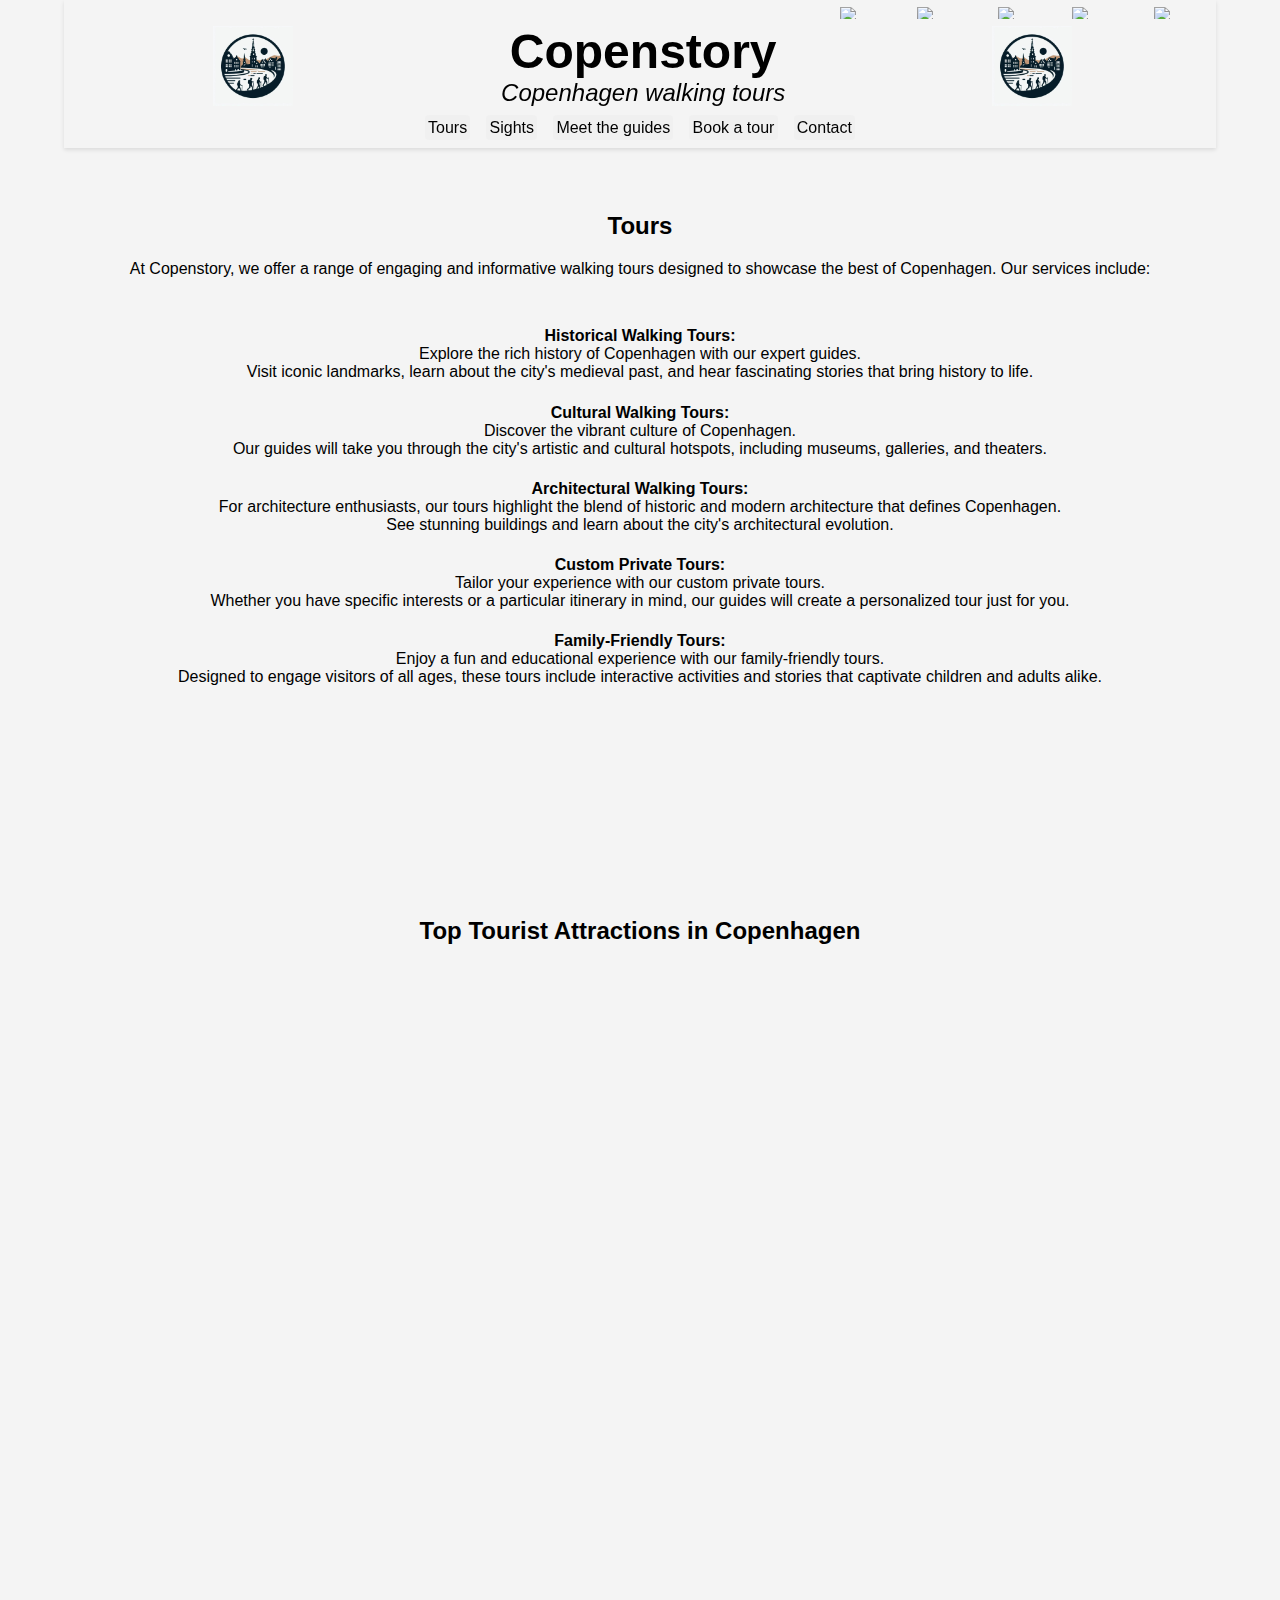
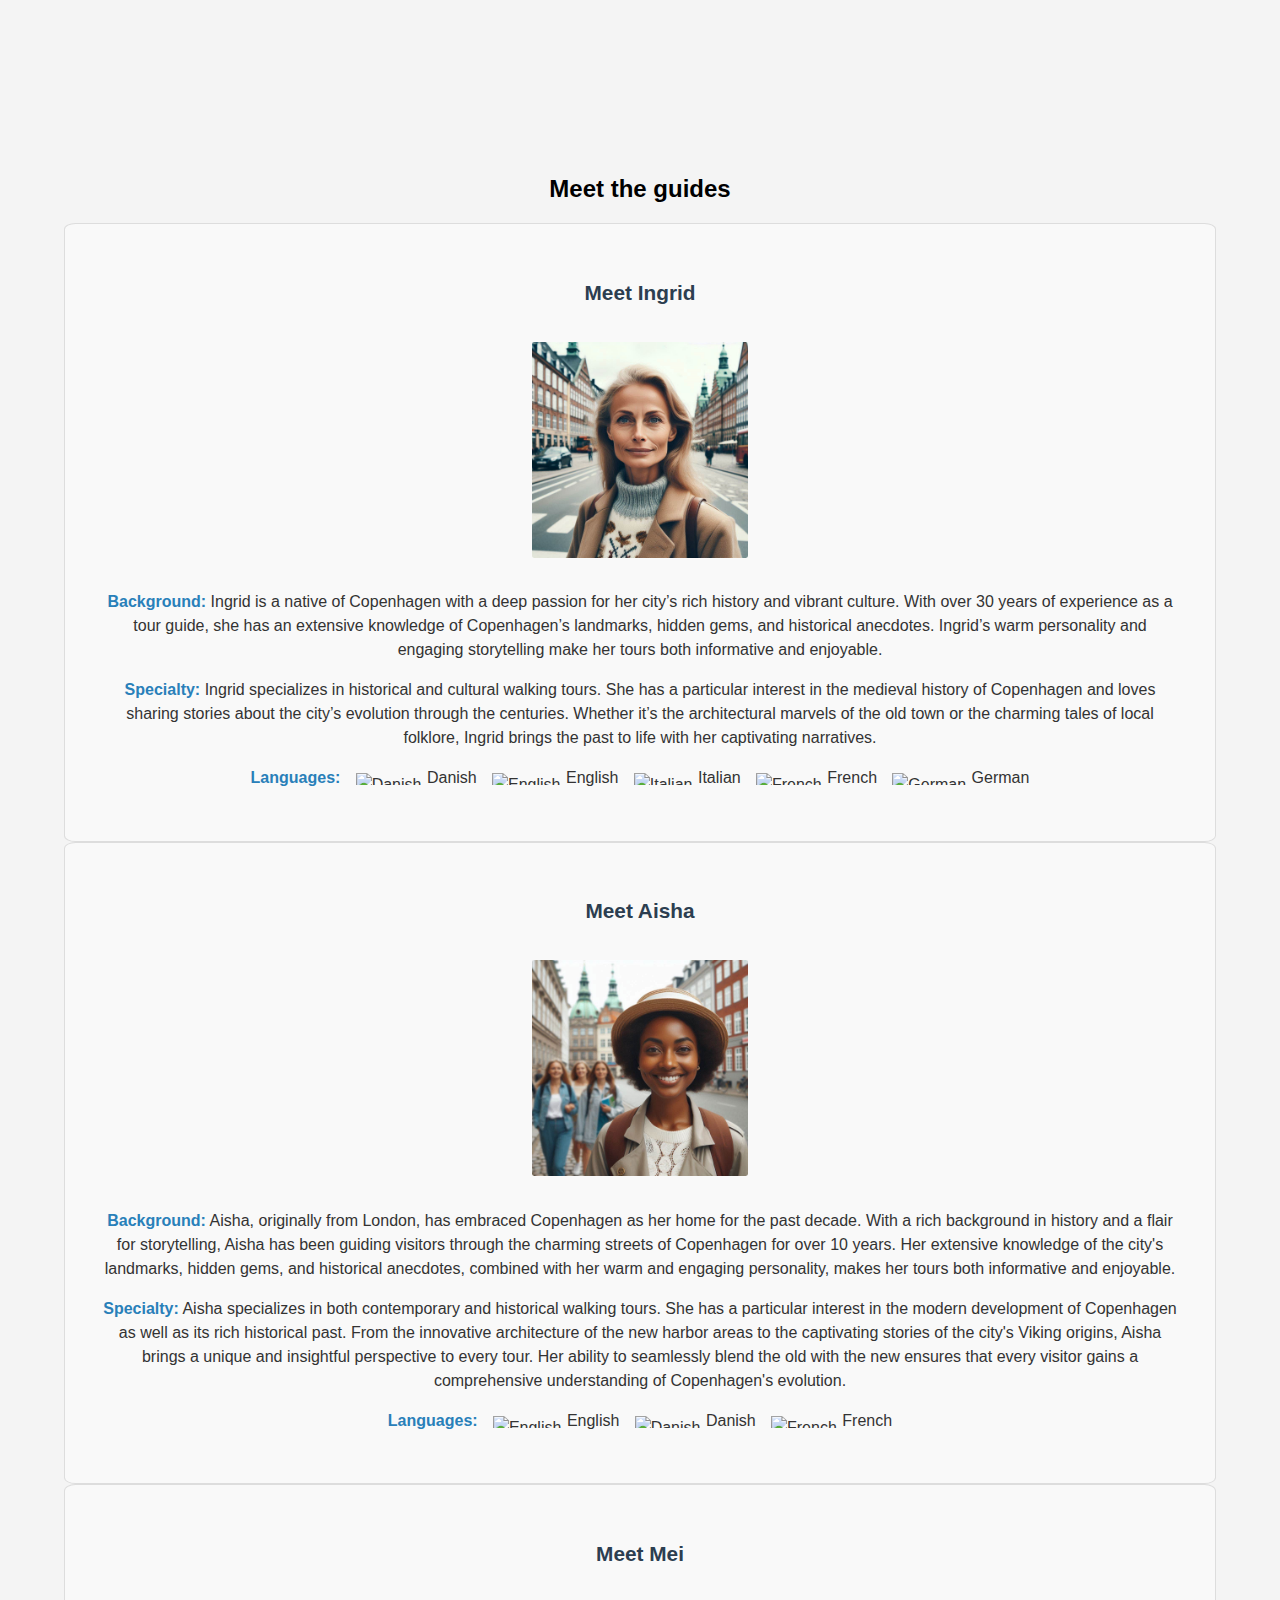
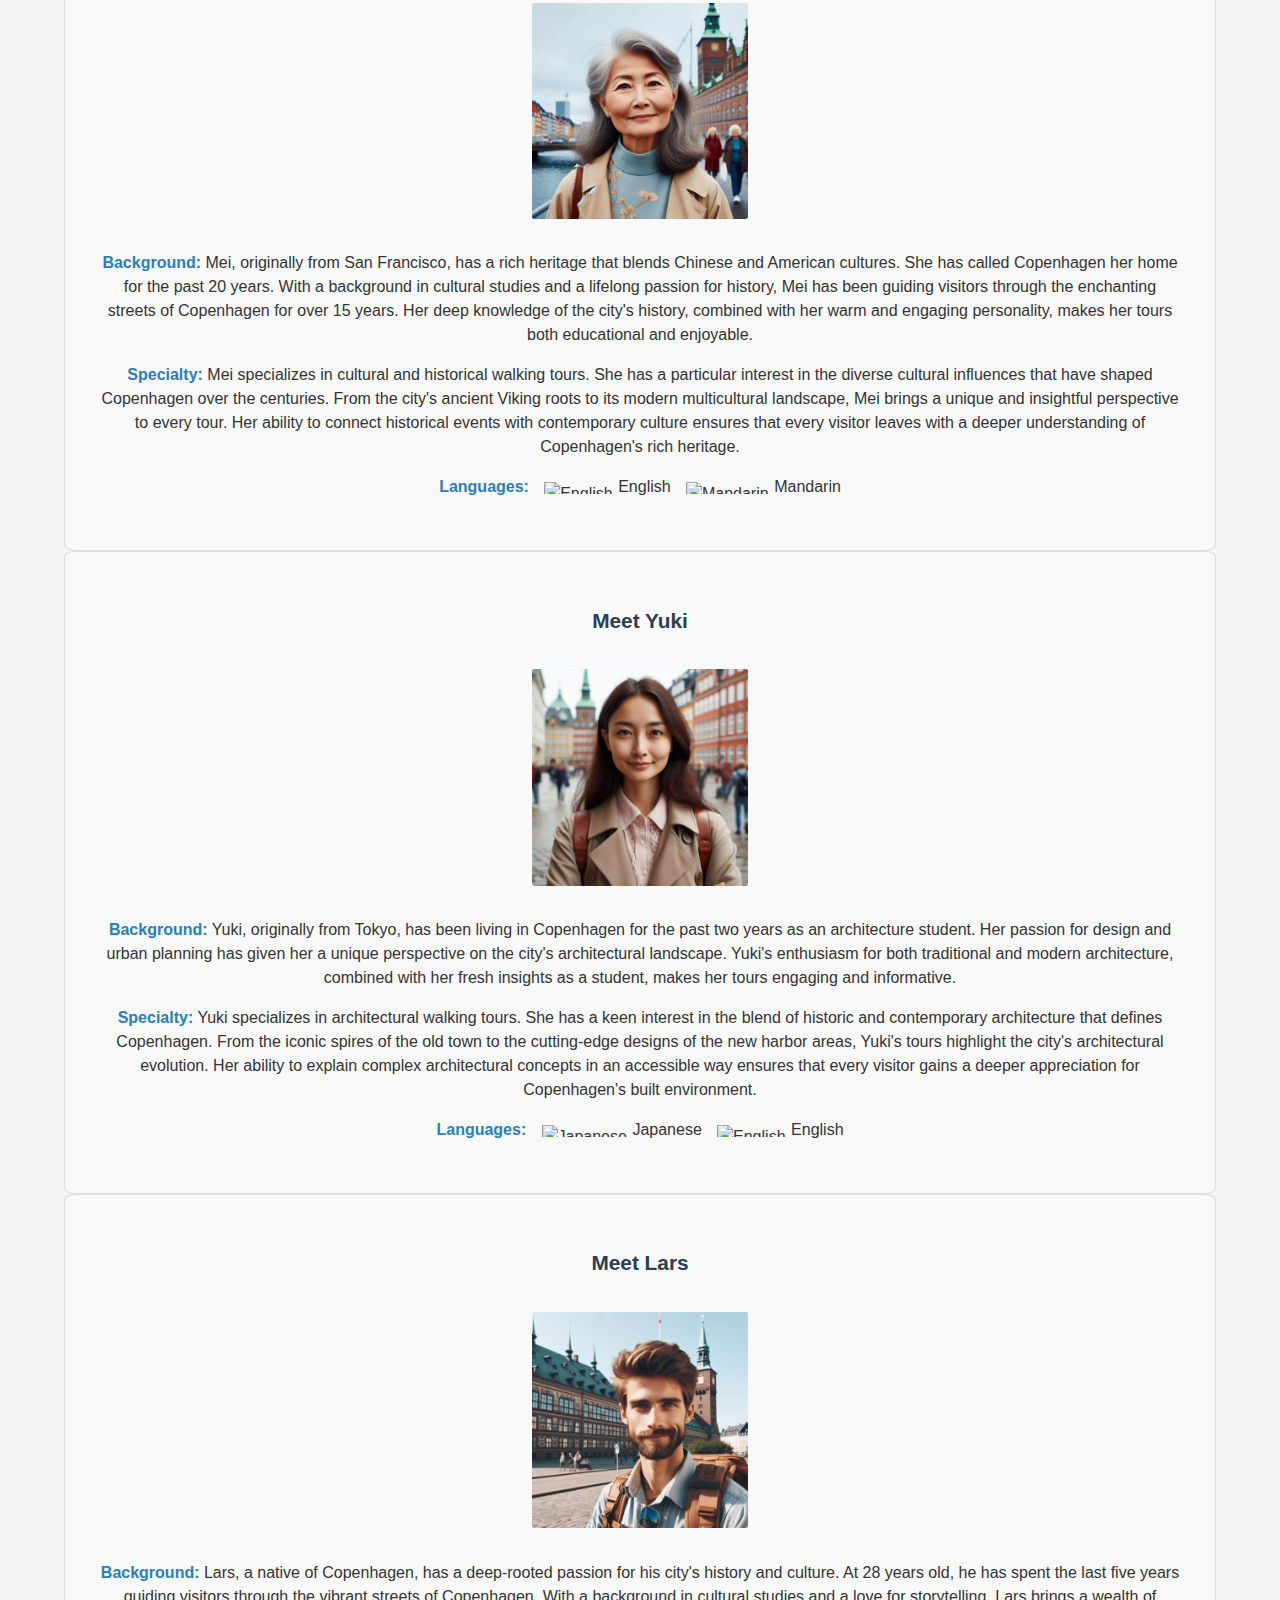
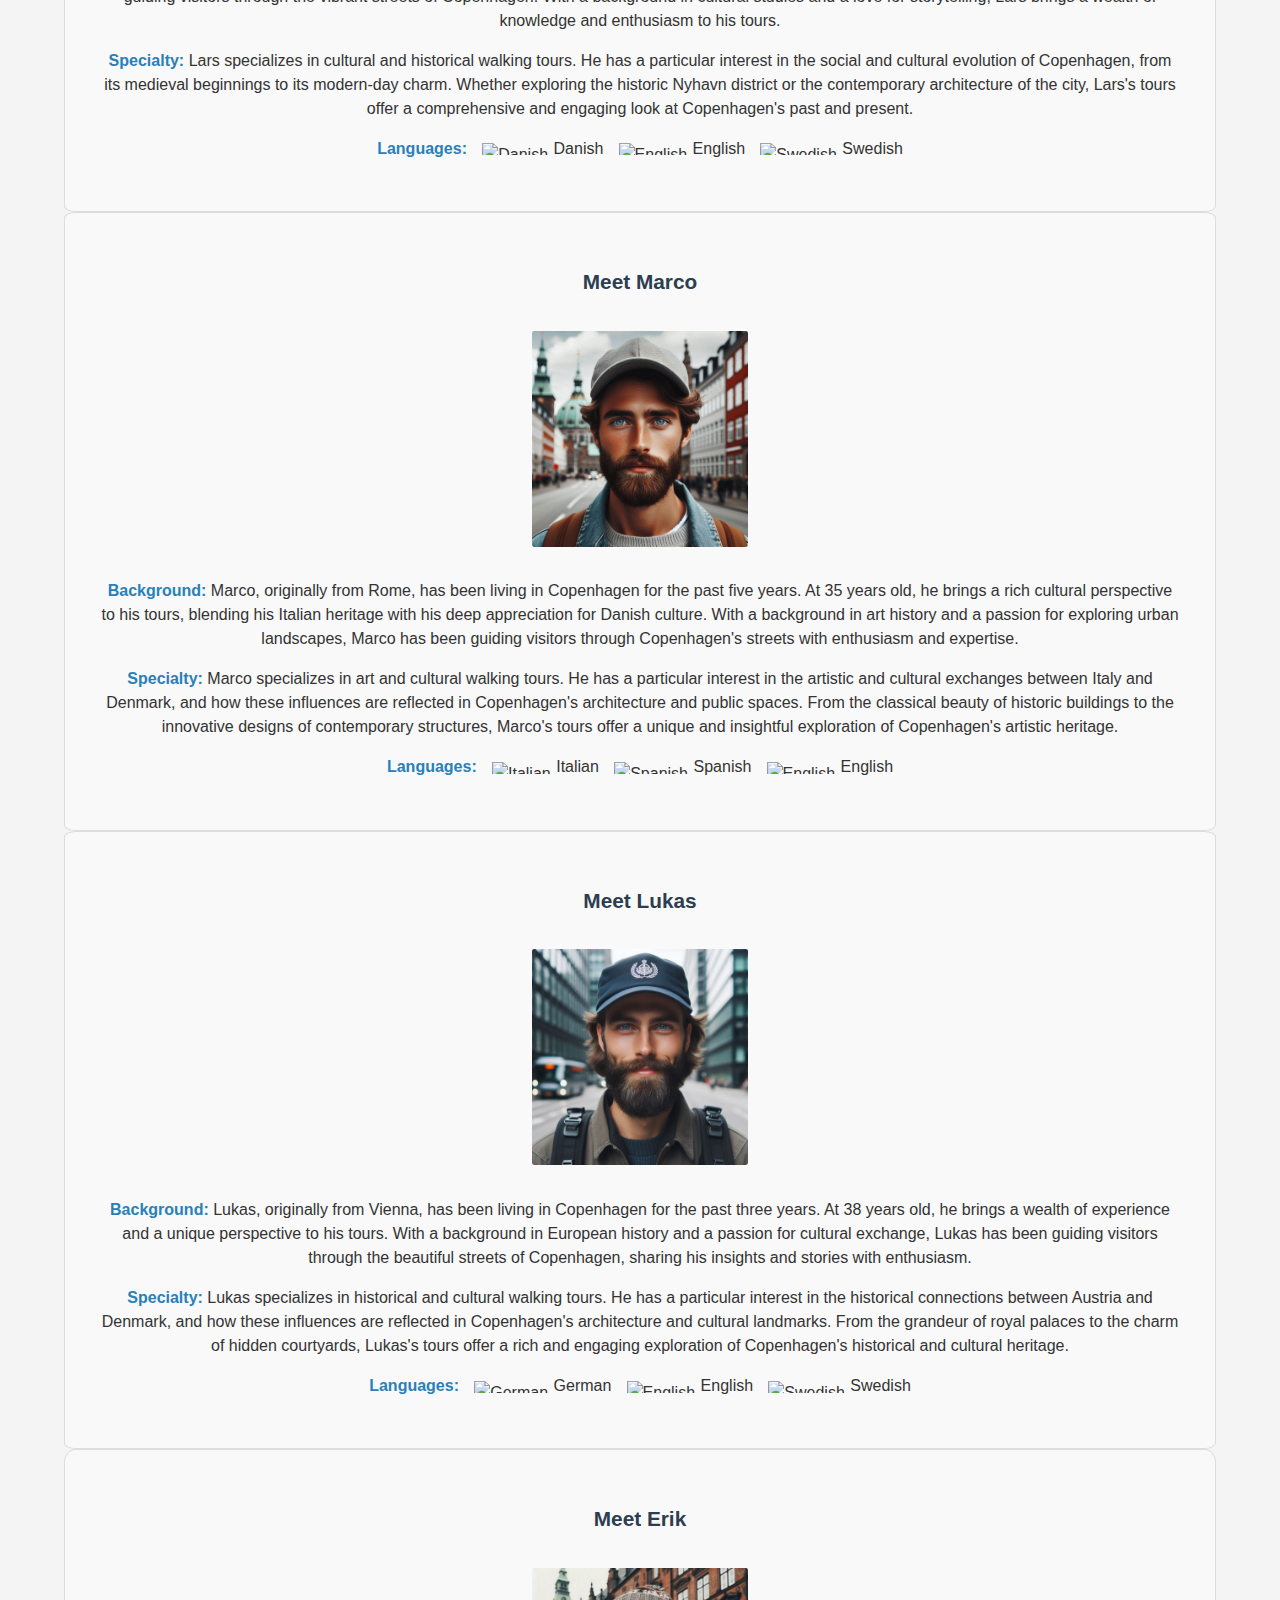
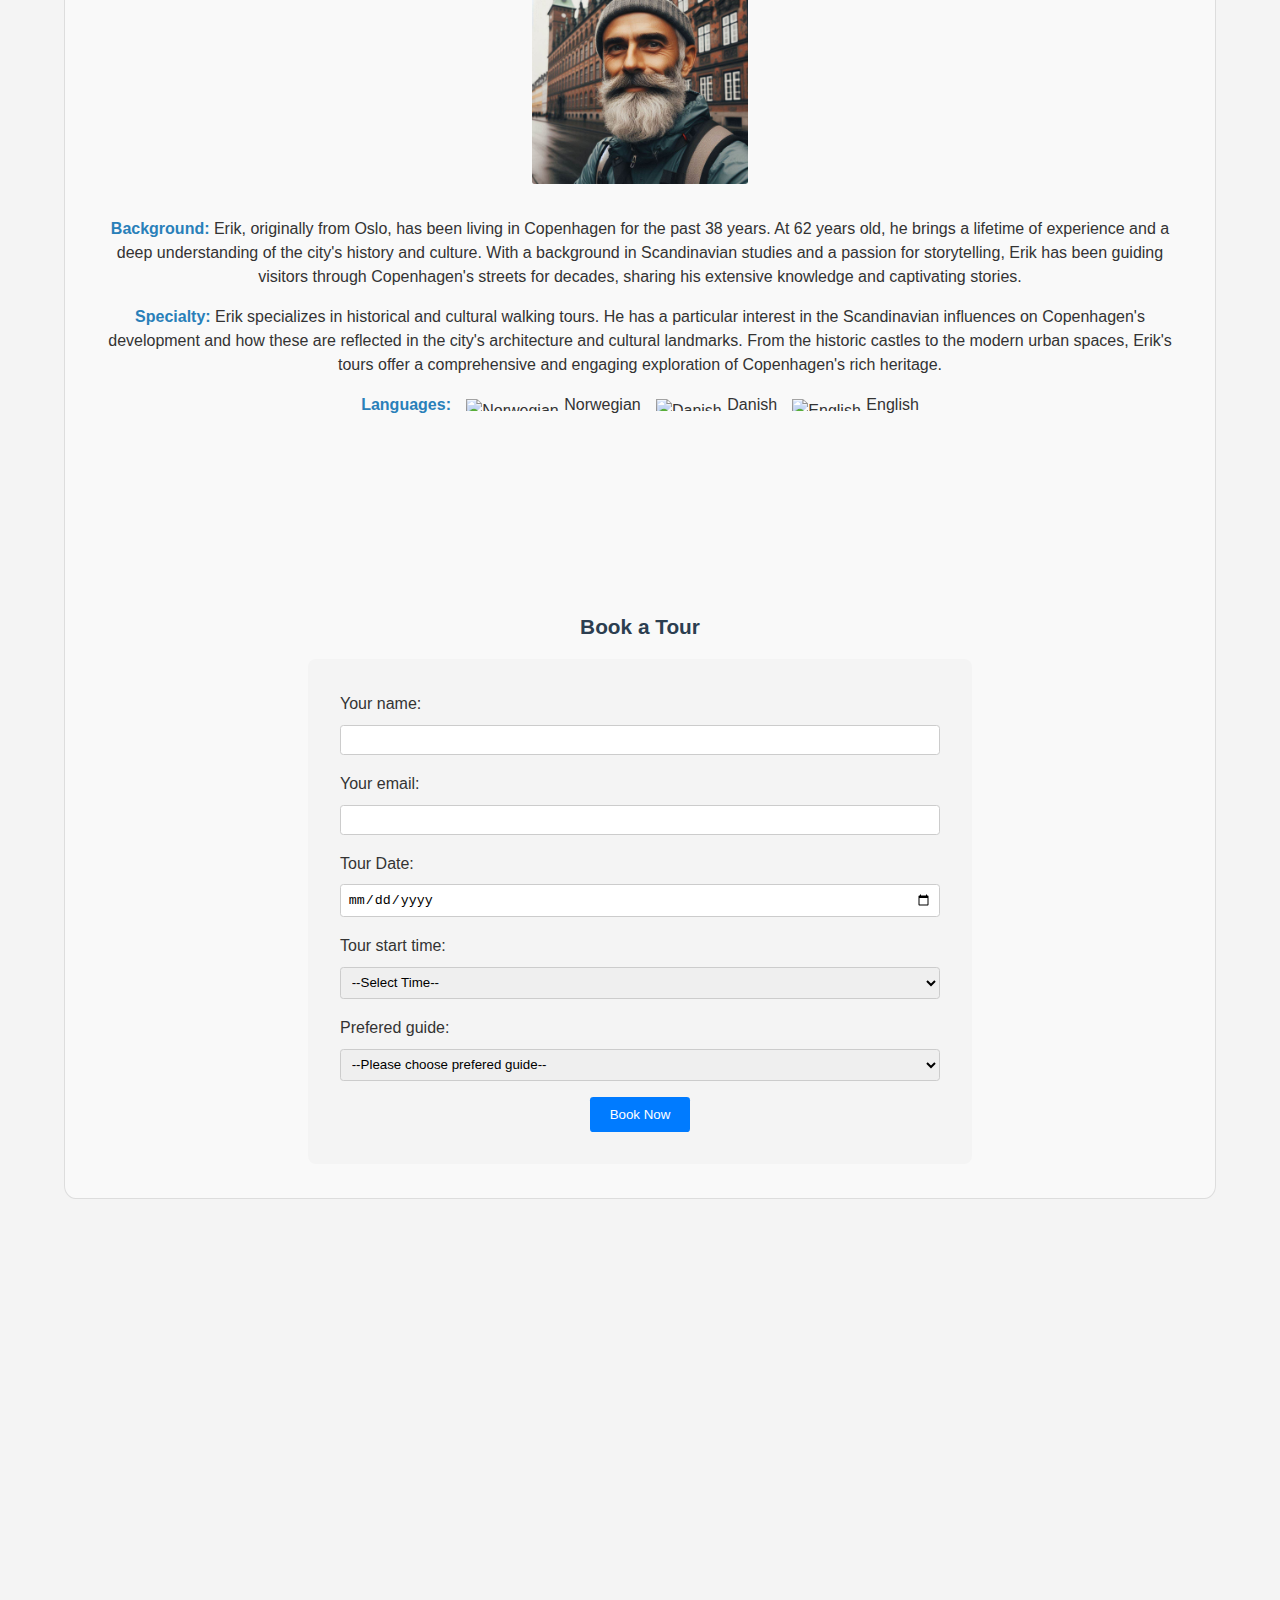
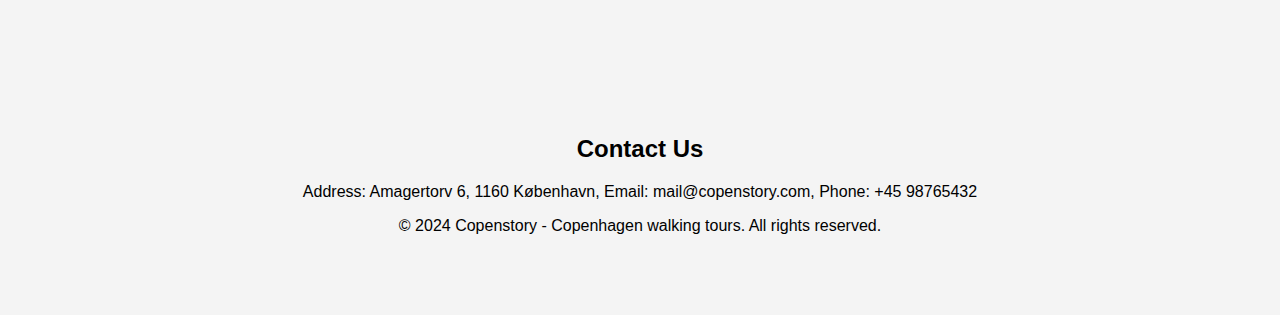
==== commit 8e833814: "Update index.html" ====
--- a/index.html
+++ b/index.html
@@ -297,8 +297,8 @@
                 <option value="guide4">Yuki</option>
                 <option value="guide5">Lars</option>
                 <option value="guide6">Marco</option>
-                <option value="guide5">Lukas</option>
-                <option value="guide6">Erik</option>
+                <option value="guide7">Lukas</option>
+                <option value="guide8">Erik</option>
 
 
             </select>
--- a/styles/style.css
+++ b/styles/style.css
@@ -28,9 +28,10 @@
 
 @media (max-width: 600px) {
     .spacer {
-        height: 4em; /* Adjust the height as needed */
-    }
-}
+        height: 6em; /* Adjust the height as needed */
+    }
+}
+
 
 /* HEADER start */
 
@@ -156,7 +157,8 @@
 
 /* navigation bar */
 nav {
-    display: grid;
+    display: flex; /* Use Flexbox for the nav */
+    justify-content: center; /* Center the nav items */
     width: 100%; /* Ensure the nav spans the full width */
     background-color: #f4f4f4; /* Same background color as the header */
 }
@@ -166,7 +168,7 @@
     padding: 0; /* Remove default padding */
     margin: 0; /* Remove default margin */
     display: flex; /* Use Flexbox to arrange items horizontally */
-    justify-content: space-around; /* Distribute items evenly */
+    justify-content: center; /* Center the items within the nav */
     flex-wrap: nowrap; /* Prevent items from wrapping */
     white-space: nowrap; /* Force items to stay on a single line */
 }
@@ -238,16 +240,22 @@
 }
 
 .guide-profile h2 {
-    font-size: 1.4rem; /* Using rem for relative sizing */
+    font-size: 1.3rem; /* Using rem for relative sizing */
     margin-bottom: 1rem;
     color: #2c3e50;
 }
+@media (max-width: 600px) {       .guide-profile h2 {font-size: 1.0rem; /* Increase font size for better readability on small screens */    }}
+
 
 .guide-profile p {
     margin-bottom: 1rem;
     font-size: 1rem; /* Using rem for relative sizing */
     line-height: 1.5; /* Adjust line height for better alignment */
 }
+@media (max-width: 600px) {       guide-profile p {font-size: 0.7rem;  }}
+
+
+
 
 .guide-profile strong {
     color: #2980b9;
@@ -260,35 +268,7 @@
     margin: 3% auto;
     border-radius: 1%;
 }
-
-/* General media query for responsive design */
-@media (max-width: 600px) {
-    .guide-image {
-        max-width: 60%; /* Adjust the max-width for smaller screens */
-    }
-
-    .guide-profile h2 {
-        font-size: 2.5rem; /* Increase font size for better readability on small screens */
-    }
-
-    .guide-profile p {
-        font-size: 1.2rem; /* Adjust font size for better readability */
-    }
-}
-
-@media (max-width: 600px) {
-    .guide-image {
-        max-width: 60%; /* Further adjust the max-width for very small screens */
-    }
-
-    .guide-profile h2 {
-        font-size: 3rem; /* Further increase font size for very small screens */
-    }
-
-    .guide-profile p {
-        font-size: 1.4rem; /* Further adjust font size for very small screens */
-    }
-}
+@media (max-width: 600px) {       .guide-image {max-width: 60%;  }}
 
 /* Flag icon styling */
 .flag-icon {
@@ -300,7 +280,6 @@
     display: inline-block; /* Ensure the flag is treated as an inline element */
 }
 
-
 /* BOOKING */
 #book-tour {
     padding: 2em;
